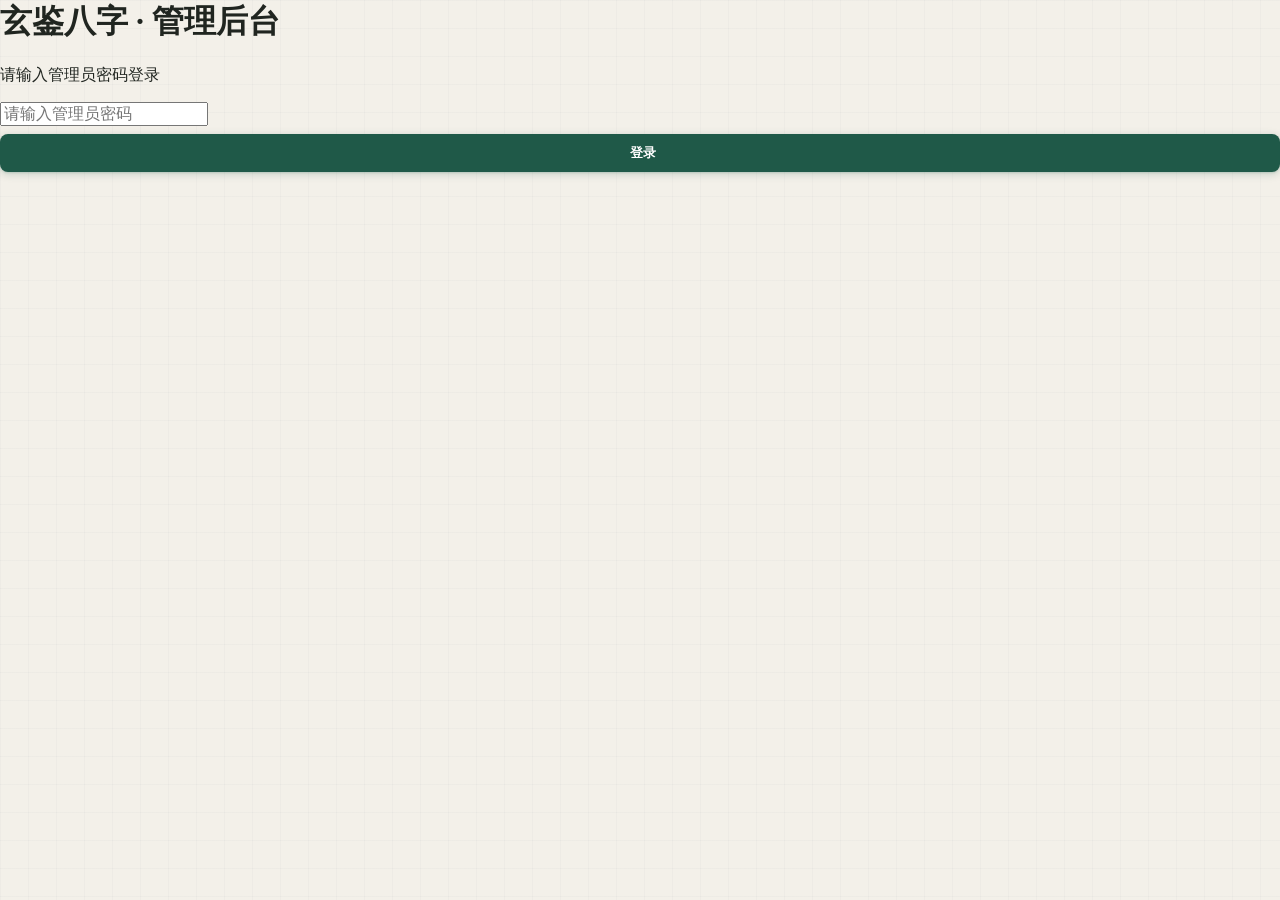
==== admin.html @ 9d0bd2e8 "Upload admin.html" ====
<!-- Generated by Trae Work -->
<!DOCTYPE html>
<html lang="zh-CN">
<head>
  <meta charset="UTF-8">
  <meta name="viewport" content="width=device-width, initial-scale=1.0">
  <title>玄鉴八字 · 管理后台</title>
  <meta name="description" content="玄鉴八字管理后台 - 提现审核、卡密管理、余额管理">
  <link rel="stylesheet" href="./styles.css">
  <link rel="stylesheet" href="./assets/admin.css">
  <link rel="icon" type="image/svg+xml" href="./assets/favicon.svg">
</head>
<body class="admin-body">
  <!-- 登录页 -->
  <div class="admin-login" id="admin-login">
    <div class="admin-login-card">
      <div class="admin-login-logo">
        <i data-lucide="shield-check"></i>
        <h1>玄鉴八字 · 管理后台</h1>
        <p>请输入管理员密码登录</p>
      </div>
      <div class="admin-login-form">
        <input type="password" id="admin-password" placeholder="请输入管理员密码" autocomplete="off">
        <button class="button primary full" id="admin-login-btn" type="button">
          <i data-lucide="log-in"></i>登录
        </button>
        <p class="admin-login-hint" id="admin-login-hint"></p>
      </div>
    </div>
  </div>

  <!-- 管理后台主界面 -->
  <div class="admin-app" id="admin-app" hidden>
    <!-- 顶部导航 -->
    <header class="admin-header">
      <div class="admin-header-inner">
        <div class="admin-brand">
          <i data-lucide="shield-check"></i>
          <span>玄鉴八字 · 管理后台</span>
        </div>
        <div class="admin-header-actions">
          <span class="admin-role-tag">管理员</span>
          <button class="button ghost small" id="admin-logout-btn" type="button">
            <i data-lucide="log-out"></i>退出
          </button>
        </div>
      </div>
    </header>

    <div class="admin-layout">
      <!-- 侧边栏 -->
      <aside class="admin-sidebar">
        <nav class="admin-nav">
          <button class="admin-nav-item active" data-admin-tab="dashboard" type="button">
            <i data-lucide="layout-dashboard"></i>
            <span>数据概览</span>
          </button>
          <button class="admin-nav-item" data-admin-tab="withdraw" type="button">
            <i data-lucide="banknote"></i>
            <span>提现审核</span>
            <span class="admin-nav-badge" id="pending-badge" hidden>0</span>
          </button>
          <button class="admin-nav-item" data-admin-tab="codes" type="button">
            <i data-lucide="key"></i>
            <span>卡密管理</span>
          </button>
          <button class="admin-nav-item" data-admin-tab="wallet" type="button">
            <i data-lucide="wallet"></i>
            <span>余额管理</span>
          </button>
          <button class="admin-nav-item" data-admin-tab="members" type="button">
            <i data-lucide="users"></i>
            <span>会员记录</span>
          </button>
          <button class="admin-nav-item" data-admin-tab="settings" type="button">
            <i data-lucide="settings"></i>
            <span>系统设置</span>
          </button>
        </nav>
        <div class="admin-sidebar-foot">
          <a href="./index.html" class="admin-back-link">
            <i data-lucide="arrow-left"></i>
            <span>返回前台</span>
          </a>
        </div>
      </aside>

      <!-- 主内容区 -->
      <main class="admin-main">
        <!-- 数据概览 -->
        <section class="admin-tab-panel active" id="admin-tab-dashboard">
          <div class="admin-page-header">
            <h1>数据概览</h1>
            <p>系统运行数据总览</p>
          </div>
          <div class="admin-stats-grid" id="dashboard-stats"></div>
          <div class="admin-charts-row">
            <div class="panel">
              <div class="panel-heading">
                <div><span class="panel-kicker">近期</span><h2>提现趋势</h2></div>
              </div>
              <div class="admin-chart-placeholder" id="withdraw-chart">
                <p class="chart-empty">暂无数据</p>
              </div>
            </div>
            <div class="panel">
              <div class="panel-heading">
                <div><span class="panel-kicker">近期</span><h2>会员开通</h2></div>
              </div>
              <div class="admin-chart-placeholder" id="member-chart">
                <p class="chart-empty">暂无数据</p>
              </div>
            </div>
          </div>
        </section>

        <!-- 提现审核 -->
        <section class="admin-tab-panel" id="admin-tab-withdraw">
          <div class="admin-page-header">
            <div>
              <h1>提现审核</h1>
              <p>管理用户提现申请，审核通过后手动打款</p>
            </div>
            <div class="admin-filter-row">
              <select id="withdraw-status-filter" class="region-select">
                <option value="all">全部状态</option>
                <option value="pending">待审核</option>
                <option value="approved">已打款</option>
                <option value="rejected">已拒绝</option>
                <option value="cancelled">已撤销</option>
              </select>
              <button class="button ghost" id="withdraw-export-btn" type="button">
                <i data-lucide="download"></i>导出
              </button>
            </div>
          </div>
          <div class="admin-stats-grid small">
            <div class="admin-stat-card">
              <span class="stat-label">待审核</span>
              <strong class="stat-value" id="stat-pending">0</strong>
              <span class="stat-unit">笔</span>
            </div>
            <div class="admin-stat-card">
              <span class="stat-label">累计打款</span>
              <strong class="stat-value" id="stat-approved">¥0.00</strong>
            </div>
            <div class="admin-stat-card">
              <span class="stat-label">申请总数</span>
              <strong class="stat-value" id="stat-total">0</strong>
              <span class="stat-unit">笔</span>
            </div>
          </div>
          <div class="panel">
            <div class="panel-heading">
              <div><span class="panel-kicker">提现列表</span><h2>全部申请</h2></div>
            </div>
            <div class="withdraw-list" id="admin-withdraw-list"></div>
          </div>
        </section>

        <!-- 卡密管理 -->
        <section class="admin-tab-panel" id="admin-tab-codes">
          <div class="admin-page-header">
            <div>
              <h1>卡密管理</h1>
              <p>生成和管理会员卡密</p>
            </div>
            <button class="button primary" id="gen-code-btn" type="button">
              <i data-lucide="plus"></i>生成卡密
            </button>
          </div>
          <div class="admin-stats-grid small">
            <div class="admin-stat-card">
              <span class="stat-label">未使用</span>
              <strong class="stat-value" id="stat-codes-available">0</strong>
              <span class="stat-unit">张</span>
            </div>
            <div class="admin-stat-card">
              <span class="stat-label">已使用</span>
              <strong class="stat-value" id="stat-codes-used">0</strong>
              <span class="stat-unit">张</span>
            </div>
            <div class="admin-stat-card">
              <span class="stat-label">已过期</span>
              <strong class="stat-value" id="stat-codes-expired">0</strong>
              <span class="stat-unit">张</span>
            </div>
          </div>
          <div class="panel">
            <div class="panel-heading">
              <div><span class="panel-kicker">卡密列表</span><h2>全部卡密</h2></div>
              <div class="panel-tools">
                <select id="code-status-filter" class="region-select small">
                  <option value="all">全部</option>
                  <option value="available">未使用</option>
                  <option value="used">已使用</option>
                  <option value="expired">已过期</option>
                </select>
              </div>
            </div>
            <div class="code-list" id="admin-code-list"></div>
          </div>
        </section>

        <!-- 余额管理 -->
        <section class="admin-tab-panel" id="admin-tab-wallet">
          <div class="admin-page-header">
            <h1>余额管理</h1>
            <p>手动调整用户钱包余额</p>
          </div>
          <div class="panel">
            <div class="panel-heading">
              <div><span class="panel-kicker">操作</span><h2>手动充值/扣款</h2></div>
            </div>
            <div class="admin-form-grid">
              <div class="form-row">
                <label>用户标识</label>
                <input type="text" id="wallet-user-id" placeholder="输入用户ID或名称">
              </div>
              <div class="form-row">
                <label>操作类型</label>
                <div class="method-selector">
                  <button class="method-option active" data-wallet-op="recharge" type="button">
                    <i data-lucide="plus-circle"></i>充值
                  </button>
                  <button class="method-option" data-wallet-op="deduct" type="button">
                    <i data-lucide="minus-circle"></i>扣款
                  </button>
                </div>
              </div>
              <div class="form-row">
                <label>金额</label>
                <div class="amount-input-wrap">
                  <span class="amount-prefix">¥</span>
                  <input id="wallet-amount" type="number" min="0.01" step="0.01" placeholder="请输入金额">
                </div>
              </div>
              <div class="form-row">
                <label>操作说明</label>
                <input type="text" id="wallet-reason" placeholder="请输入操作原因（将记录在流水里）">
              </div>
              <button class="button primary full" id="wallet-submit-btn" type="button">
                <i data-lucide="check"></i>确认操作
              </button>
              <p class="redeem-feedback" id="wallet-feedback"></p>
            </div>
          </div>
          <div class="panel">
            <div class="panel-heading">
              <div><span class="panel-kicker">流水</span><h2>钱包流水记录</h2></div>
            </div>
            <div class="wallet-records" id="admin-wallet-records"></div>
          </div>
        </section>

        <!-- 会员记录 -->
        <section class="admin-tab-panel" id="admin-tab-members">
          <div class="admin-page-header">
            <h1>会员记录</h1>
            <p>查看会员开通和到期记录</p>
          </div>
          <div class="panel">
            <div class="panel-heading">
              <div><span class="panel-kicker">记录</span><h2>会员开通记录</h2></div>
            </div>
            <div class="member-records-list" id="admin-member-records"></div>
          </div>
        </section>

        <!-- 系统设置 -->
        <section class="admin-tab-panel" id="admin-tab-settings">
          <div class="admin-page-header">
            <h1>系统设置</h1>
            <p>配置系统参数</p>
          </div>
          <div class="panel">
            <div class="panel-heading">
              <div><span class="panel-kicker">提现配置</span><h2>提现参数</h2></div>
            </div>
            <div class="admin-form-grid">
              <div class="form-row">
                <label>最低提现金额（元）</label>
                <input type="number" id="cfg-min-amount" min="1" step="1">
              </div>
              <div class="form-row">
                <label>每日提现上限（元）</label>
                <input type="number" id="cfg-daily-limit" min="100" step="100">
              </div>
              <div class="form-row">
                <label>手续费率（%）</label>
                <input type="number" id="cfg-fee-rate" min="0" max="50" step="0.1">
              </div>
              <div class="form-row">
                <label>最低手续费（元）</label>
                <input type="number" id="cfg-fee-min" min="0" step="0.1">
              </div>
              <div class="form-row">
                <label>最高手续费（元）</label>
                <input type="number" id="cfg-fee-max" min="0" step="1">
              </div>
              <div class="form-row">
                <label>审核等待时长（小时）</label>
                <input type="number" id="cfg-pending-hours" min="0" step="1">
              </div>
              <button class="button primary full" id="cfg-save-btn" type="button">
                <i data-lucide="save"></i>保存配置
              </button>
              <p class="redeem-feedback" id="cfg-feedback"></p>
            </div>
          </div>
          <div class="panel">
            <div class="panel-heading">
              <div><span class="panel-kicker">安全</span><h2>管理员密码</h2></div>
            </div>
            <div class="admin-form-grid">
              <div class="form-row">
                <label>当前密码</label>
                <input type="password" id="pwd-current" placeholder="请输入当前密码">
              </div>
              <div class="form-row">
                <label>新密码</label>
                <input type="password" id="pwd-new" placeholder="请输入新密码">
              </div>
              <div class="form-row">
                <label>确认新密码</label>
                <input type="password" id="pwd-confirm" placeholder="请再次输入新密码">
              </div>
              <button class="button ghost full" id="pwd-change-btn" type="button">
                <i data-lucide="key"></i>修改密码
              </button>
              <p class="redeem-feedback" id="pwd-feedback"></p>
            </div>
          </div>
          <div class="panel danger-panel">
            <div class="panel-heading">
              <div><span class="panel-kicker">危险操作</span><h2>数据管理</h2></div>
            </div>
            <div class="admin-danger-zone">
              <p>以下操作不可逆，请谨慎操作</p>
              <div class="danger-actions">
                <button class="button ghost" id="export-all-data-btn" type="button">
                  <i data-lucide="download"></i>导出全部数据
                </button>
                <button class="button ghost" id="import-all-data-btn" type="button">
                  <i data-lucide="upload"></i>导入数据
                </button>
                <input type="file" id="import-file-input" accept=".json" hidden>
                <button class="button danger" id="clear-all-data-btn" type="button">
                  <i data-lucide="trash-2"></i>清空全部数据
                </button>
              </div>
            </div>
          </div>
        </section>
      </main>
    </div>
  </div>

  <!-- 生成卡密弹窗 -->
  <div class="modal-backdrop" id="gen-code-modal" aria-hidden="true">
    <div class="modal" role="dialog" aria-modal="true" aria-labelledby="gen-code-title">
      <div class="modal-header">
        <div>
          <span class="panel-kicker">卡密生成</span>
          <h2 id="gen-code-title">生成会员卡密</h2>
        </div>
        <button class="icon-button modal-close" type="button" aria-label="关闭"><i data-lucide="x"></i></button>
      </div>
      <div class="modal-body">
        <div class="form-row">
          <label>套餐类型</label>
          <select id="gen-code-plan" class="region-select">
            <option value="month">月度会员（30天）</option>
            <option value="quarter">季度会员（90天）</option>
            <option value="year">年度会员（365天）</option>
            <option value="lifetime">终身会员</option>
          </select>
        </div>
        <div class="form-row">
          <label>生成数量</label>
          <input type="number" id="gen-code-count" min="1" max="100" value="1" placeholder="1-100">
        </div>
        <div class="form-row">
          <label>有效期（天）</label>
          <input type="number" id="gen-code-expire" min="1" value="365" placeholder="卡密有效期">
        </div>
        <p class="redeem-feedback" id="gen-code-feedback"></p>
      </div>
      <div class="modal-actions">
        <button class="button ghost modal-close" type="button">取消</button>
        <button class="button primary" id="gen-code-confirm-btn" type="button">
          <i data-lucide="key"></i>生成卡密
        </button>
      </div>
    </div>
  </div>

  <!-- 审核弹窗 -->
  <div class="modal-backdrop" id="review-modal" aria-hidden="true">
    <div class="modal" role="dialog" aria-modal="true" aria-labelledby="review-title">
      <div class="modal-header">
        <div>
          <span class="panel-kicker" id="review-action-label">审核</span>
          <h2 id="review-title">提现审核</h2>
        </div>
        <button class="icon-button modal-close" type="button" aria-label="关闭"><i data-lucide="x"></i></button>
      </div>
      <div class="modal-body" id="review-body"></div>
      <div class="modal-actions">
        <button class="button ghost modal-close" type="button">取消</button>
        <button class="button primary" id="review-confirm-btn" type="button">确认</button>
      </div>
    </div>
  </div>

  <div class="toast-region" id="toast-region" aria-live="polite"></div>

  <script src="./vendor/lucide.min.js"></script>
  <script src="./admin.js"></script>
</body>
</html>
---- styles.css ----
:root {
  --paper: #f3f0e9;
  --paper-deep: #ebe6dc;
  --surface: #fbfaf6;
  --surface-raised: #ffffff;
  --ink: #202520;
  --ink-soft: #555c55;
  --muted: #7c827b;
  --line: #d8d4ca;
  --line-soft: #e8e4dc;
  --pine: #1f5948;
  --pine-dark: #174438;
  --pine-soft: #e0ece6;
  --cinnabar: #a64035;
  --cinnabar-soft: #f5e4df;
  --gold: #a87628;
  --gold-soft: #f3ead7;
  --blue: #3c6980;
  --blue-soft: #e1ebef;
  --wood: #37745a;
  --fire: #bd4f3c;
  --earth: #b18438;
  --metal: #6e7474;
  --water: #3b6f89;
  --shadow: 0 10px 30px rgba(45, 48, 42, 0.06);
  --sidebar-width: 238px;
  --topbar-height: 66px;
  color-scheme: light;
  font-family: Inter, "Microsoft YaHei", sans-serif;
}

* {
  box-sizing: border-box;
}

html {
  scroll-behavior: smooth;
}

body {
  margin: 0;
  min-width: 320px;
  min-height: 100vh;
  color: var(--ink);
  background:
    linear-gradient(rgba(38, 52, 45, 0.025) 1px, transparent 1px),
    linear-gradient(90deg, rgba(38, 52, 45, 0.025) 1px, transparent 1px),
    var(--paper);
  background-size: 28px 28px;
}

body.dark {
  --paper: #202521;
  --paper-deep: #252c27;
  --surface: #292f2a;
  --surface-raised: #303731;
  --ink: #eef1ea;
  --ink-soft: #c3c9c1;
  --muted: #959d95;
  --line: #465048;
  --line-soft: #3b443d;
  --pine: #79b89f;
  --pine-dark: #9acbb6;
  --pine-soft: #314b40;
  --cinnabar: #db796d;
  --cinnabar-soft: #513a36;
  --gold: #d3a555;
  --gold-soft: #4c4230;
  --blue: #77a9c0;
  --blue-soft: #31454f;
  --wood: #6eb08d;
  --fire: #df7969;
  --earth: #d2a254;
  --metal: #aeb7b4;
  --water: #78adc7;
  --shadow: 0 12px 36px rgba(0, 0, 0, 0.16);
  color-scheme: dark;
}

button,
input,
textarea,
select {
  font: inherit;
}

button {
  color: inherit;
}

button:focus-visible,
input:focus-visible,
textarea:focus-visible,
select:focus-visible {
  outline: 2px solid var(--pine);
  outline-offset: 2px;
}

button,
a {
  -webkit-tap-highlight-color: transparent;
}

svg {
  width: 18px;
  height: 18px;
  stroke-width: 1.8;
}

h1,
h2,
h3,
p {
  margin-top: 0;
}

h1,
h2,
h3,
.brand strong,
.pillar-glyph,
.day-master-glyph,
.empty-symbol {
  font-family: "Noto Serif SC", "SimSun", serif;
}

.app-shell {
  min-height: 100vh;
}

.topbar {
  position: fixed;
  z-index: 30;
  top: 0;
  left: 0;
  right: 0;
  height: var(--topbar-height);
  display: flex;
  align-items: center;
  gap: 28px;
  padding: 0 24px;
  border-bottom: 1px solid var(--line);
  background: color-mix(in srgb, var(--surface) 95%, transparent);
  backdrop-filter: blur(14px);
}

.brand {
  width: calc(var(--sidebar-width) - 24px);
  display: flex;
  align-items: center;
  gap: 11px;
  color: var(--ink);
  text-decoration: none;
  flex-shrink: 0;
}

.brand-seal {
  display: grid;
  width: 34px;
  height: 34px;
  place-items: center;
  border: 1px solid color-mix(in srgb, var(--cinnabar) 70%, transparent);
  border-radius: 5px;
  color: var(--surface-raised);
  background: var(--cinnabar);
  font-family: "Noto Serif SC", serif;
  font-size: 18px;
  font-weight: 700;
  box-shadow: inset 0 0 0 2px color-mix(in srgb, var(--surface-raised) 22%, transparent);
}

.brand strong,
.brand small {
  display: block;
}

.brand strong {
  font-size: 18px;
  line-height: 1.2;
  letter-spacing: 0;
}

.brand small {
  margin-top: 2px;
  color: var(--muted);
  font-size: 10px;
  letter-spacing: 0;
}

.top-nav {
  height: 100%;
  display: flex;
  align-items: stretch;
  gap: 4px;
}

.top-nav-item {
  position: relative;
  min-width: 82px;
  padding: 0 12px;
  border: 0;
  background: transparent;
  color: var(--ink-soft);
  cursor: pointer;
  font-size: 14px;
  transition: color 200ms ease, background 200ms ease;
  border-radius: 7px 7px 0 0;
}

.top-nav-item::after {
  content: "";
  position: absolute;
  right: 15px;
  bottom: -1px;
  left: 15px;
  height: 2.5px;
  background: transparent;
  border-radius: 2px;
  transition: background 250ms ease, height 250ms ease;
}

.top-nav-item:hover,
.top-nav-item.active {
  color: var(--pine);
}

.top-nav-item:hover {
  background: color-mix(in srgb, var(--pine) 5%, transparent);
}

.top-nav-item.active::after {
  background: var(--pine);
  height: 3px;
}

.top-actions {
  display: flex;
  align-items: center;
  gap: 8px;
  margin-left: auto;
}

.icon-button {
  display: inline-grid;
  width: 38px;
  height: 38px;
  padding: 0;
  place-items: center;
  border: 1px solid transparent;
  border-radius: 8px;
  background: transparent;
  cursor: pointer;
  transition: all 200ms cubic-bezier(0.4, 0, 0.2, 1);
}

.icon-button:hover {
  border-color: var(--line);
  background: var(--paper-deep);
  transform: translateY(-1px);
  box-shadow: 0 2px 8px rgba(0, 0, 0, 0.06);
}

.icon-button:active {
  transform: translateY(0);
  box-shadow: none;
}

.icon-button:focus-visible {
  outline: 2px solid var(--pine);
  outline-offset: 2px;
}

.icon-button:disabled {
  opacity: 0.4;
  cursor: not-allowed;
  pointer-events: none;
}

.icon-button.compact {
  width: 32px;
  height: 32px;
  border-radius: 6px;
}

.new-chart-button,
.button {
  display: inline-flex;
  min-height: 38px;
  align-items: center;
  justify-content: center;
  gap: 7px;
  padding: 0 16px;
  border: 1px solid transparent;
  border-radius: 8px;
  cursor: pointer;
  font-weight: 600;
  white-space: nowrap;
  font-size: 13px;
  letter-spacing: 0.01em;
  transition: all 200ms cubic-bezier(0.4, 0, 0.2, 1);
}

.new-chart-button,
.button.primary {
  color: white;
  background: var(--pine);
  box-shadow: 0 2px 8px color-mix(in srgb, var(--pine) 22%, transparent),
              0 1px 2px color-mix(in srgb, var(--pine) 14%, transparent);
}

.new-chart-button:hover,
.button.primary:hover {
  background: var(--pine-dark);
  box-shadow: 0 4px 14px color-mix(in srgb, var(--pine) 30%, transparent),
              0 2px 4px color-mix(in srgb, var(--pine) 18%, transparent);
  transform: translateY(-1px);
}

.new-chart-button:active,
.button.primary:active {
  transform: translateY(0);
  box-shadow: 0 1px 4px color-mix(in srgb, var(--pine) 18%, transparent);
}

.button.primary:focus-visible {
  outline: 2px solid var(--pine);
  outline-offset: 2px;
}

.button.primary:disabled,
.button:disabled {
  opacity: 0.45;
  cursor: not-allowed;
  pointer-events: none;
  box-shadow: none;
  transform: none;
}

.button.ghost {
  border-color: var(--line);
  background: var(--surface);
  color: var(--ink-soft);
}

.button.ghost:hover {
  border-color: color-mix(in srgb, var(--pine) 45%, var(--line));
  color: var(--pine);
  background: var(--pine-soft);
  transform: translateY(-1px);
  box-shadow: 0 2px 8px color-mix(in srgb, var(--pine) 8%, transparent);
}

.button.ghost:active {
  transform: translateY(0);
}

.button.ghost:focus-visible {
  outline: 2px solid var(--pine);
  outline-offset: 2px;
}

.button.subtle {
  border-color: transparent;
  color: var(--pine);
  background: var(--pine-soft);
}

.button.subtle:hover {
  background: color-mix(in srgb, var(--pine) 15%, transparent);
  transform: translateY(-1px);
  box-shadow: 0 2px 8px color-mix(in srgb, var(--pine) 10%, transparent);
}

.button.subtle:active {
  transform: translateY(0);
}

.button.small {
  min-height: 34px;
  padding: 0 12px;
  font-size: 12px;
  border-radius: 7px;
}

.button.full {
  width: 100%;
}

.mobile-menu,
.mobile-back {
  display: none;
}

.sidebar {
  position: fixed;
  z-index: 20;
  top: var(--topbar-height);
  bottom: 0;
  left: 0;
  width: var(--sidebar-width);
  overflow-y: auto;
  padding: 20px 14px 16px;
  border-right: 1px solid var(--line);
  background: color-mix(in srgb, var(--surface) 92%, transparent);
}

.sidebar-section + .sidebar-section {
  margin-top: 22px;
}

.section-label {
  margin-bottom: 8px;
  padding: 0 10px;
  color: var(--muted);
  font-size: 10px;
  font-weight: 600;
  text-transform: uppercase;
  letter-spacing: 0;
}

.profile-switcher {
  width: 100%;
  display: grid;
  grid-template-columns: 38px minmax(0, 1fr) 16px;
  gap: 10px;
  align-items: center;
  padding: 9px;
  border: 1px solid var(--line);
  border-radius: 9px;
  background: var(--surface-raised);
  text-align: left;
  cursor: pointer;
  transition: all 200ms cubic-bezier(0.4, 0, 0.2, 1);
}

.profile-switcher:hover {
  border-color: color-mix(in srgb, var(--pine) 40%, var(--line));
  box-shadow: 0 2px 10px color-mix(in srgb, var(--pine) 8%, transparent);
  transform: translateY(-1px);
}

.profile-switcher:active {
  transform: translateY(0);
}

.avatar {
  display: grid;
  width: 38px;
  height: 38px;
  place-items: center;
  border-radius: 50%;
  color: var(--pine);
  background: var(--pine-soft);
  font-family: "Noto Serif SC", serif;
  font-size: 17px;
  font-weight: 700;
}

.profile-copy {
  min-width: 0;
}

.profile-copy strong,
.profile-copy small {
  display: block;
  overflow: hidden;
  text-overflow: ellipsis;
  white-space: nowrap;
}

.profile-copy strong {
  font-size: 14px;
}

.profile-copy small {
  margin-top: 3px;
  color: var(--muted);
  font-size: 11px;
}

.profile-switcher > svg {
  width: 15px;
  color: var(--muted);
}

.side-nav {
  display: grid;
  gap: 3px;
}

.side-nav-item {
  width: 100%;
  min-height: 40px;
  display: grid;
  grid-template-columns: 20px 1fr auto;
  gap: 10px;
  align-items: center;
  padding: 0 10px;
  border: 0;
  border-radius: 8px;
  color: var(--ink-soft);
  background: transparent;
  text-align: left;
  cursor: pointer;
  font-size: 13px;
  transition: all 180ms cubic-bezier(0.4, 0, 0.2, 1);
}

.side-nav-item svg {
  width: 17px;
  transition: transform 200ms ease;
}

.side-nav-item:hover {
  color: var(--ink);
  background: var(--paper-deep);
  padding-left: 12px;
}

.side-nav-item:hover svg {
  transform: scale(1.1);
}

.side-nav-item.active {
  color: var(--pine);
  background: var(--pine-soft);
  font-weight: 600;
}

.side-nav-item.active svg {
  color: var(--pine);
}

.side-nav-item:focus-visible {
  outline: 2px solid var(--pine);
  outline-offset: 2px;
}

.nav-badge,
.nav-count {
  display: inline-flex;
  min-width: 20px;
  height: 20px;
  align-items: center;
  justify-content: center;
  padding: 0 6px;
  border-radius: 10px;
  color: var(--cinnabar);
  background: var(--cinnabar-soft);
  font-size: 10px;
  font-weight: 700;
}

.sidebar-visual {
  position: relative;
  height: 104px;
  margin: 24px 5px 10px;
  overflow: hidden;
  border-radius: 6px;
  background: var(--paper-deep);
}

.sidebar-visual::after {
  content: "";
  position: absolute;
  inset: 0;
  background: linear-gradient(180deg, rgba(22, 32, 27, 0.38), rgba(22, 32, 27, 0.84));
}

.sidebar-visual img {
  width: 100%;
  height: 100%;
  display: block;
  object-fit: cover;
  opacity: 0.28;
  filter: saturate(0.55) contrast(1.3);
  transform: scale(1.08);
}

.sidebar-visual p {
  position: absolute;
  z-index: 1;
  right: 12px;
  bottom: 9px;
  left: 12px;
  margin: 0;
  color: white;
  font-family: "Noto Serif SC", serif;
  font-size: 12px;
  text-align: right;
}

.legal-link {
  width: 100%;
  display: flex;
  align-items: center;
  gap: 8px;
  padding: 9px 10px;
  border: 0;
  border-radius: 6px;
  color: var(--muted);
  background: transparent;
  cursor: pointer;
  font-size: 11px;
  transition: all 180ms ease;
}

.legal-link:hover {
  color: var(--ink-soft);
  background: var(--paper-deep);
}

.legal-link:focus-visible {
  outline: 2px solid var(--pine);
  outline-offset: 2px;
}

.legal-link svg {
  width: 14px;
}

.workspace {
  min-height: 100vh;
  margin-left: var(--sidebar-width);
  padding: calc(var(--topbar-height) + 34px) 34px 30px;
}

.view {
  width: min(1240px, 100%);
  display: none;
  margin: 0 auto;
}

.view.active {
  display: block;
  animation: view-in 220ms ease-out;
}

@keyframes view-in {
  from {
    opacity: 0;
    transform: translateY(4px);
  }
  to {
    opacity: 1;
    transform: translateY(0);
  }
}

/* ===== 行运推演（新美化版） ===== */
.fortune-level-switcher {
  display: flex;
  gap: 6px;
  padding: 6px;
  background: var(--surface-raised);
  border: 1px solid var(--line);
  border-radius: 14px;
  margin-bottom: 16px;
  box-shadow: 0 2px 8px color-mix(in srgb, var(--ink) 3%, transparent);
}

.level-tab {
  flex: 1;
  display: flex;
  flex-direction: column;
  align-items: center;
  gap: 4px;
  padding: 12px 8px;
  background: transparent;
  border: none;
  border-radius: 10px;
  cursor: pointer;
  color: var(--muted);
  font-size: 12px;
  font-weight: 500;
  transition: all 200ms ease;
}

.level-tab:hover {
  background: var(--surface);
  color: var(--ink-soft);
}

.level-tab.active {
  background: var(--pine);
  color: #fff;
  box-shadow: 0 4px 12px color-mix(in srgb, var(--pine) 30%, transparent);
  transform: translateY(-1px);
}

.level-tab svg {
  width: 20px;
  height: 20px;
}

.fortune-nav-row {
  display: flex;
  align-items: center;
  justify-content: space-between;
  margin-bottom: 16px;
  padding: 0 4px;
}

.fortune-nav-btn {
  width: 44px;
  height: 44px;
  display: flex;
  align-items: center;
  justify-content: center;
  background: var(--surface-raised);
  border: 1px solid var(--line);
  border-radius: 12px;
  cursor: pointer;
  color: var(--ink-soft);
  transition: all 200ms ease;
}

.fortune-nav-btn:hover {
  background: var(--pine-soft);
  border-color: var(--pine);
  color: var(--pine);
}

.fortune-nav-btn svg {
  width: 20px;
  height: 20px;
}

.fortune-current-label {
  flex: 1;
  text-align: center;
  font-size: 16px;
  font-weight: 600;
  color: var(--ink);
}

.fortune-timeline-panel {
  padding: 16px;
  margin-bottom: 16px;
}

.fortune-timeline-cards {
  display: flex;
  gap: 10px;
  overflow-x: auto;
  padding: 4px 2px 8px;
  scroll-snap-type: x mandatory;
  -webkit-overflow-scrolling: touch;
}

.fortune-timeline-cards::-webkit-scrollbar {
  height: 4px;
}

.fortune-timeline-cards::-webkit-scrollbar-track {
  background: var(--surface);
  border-radius: 2px;
}

.fortune-timeline-cards::-webkit-scrollbar-thumb {
  background: var(--line);
  border-radius: 2px;
}

.fortune-card {
  flex-shrink: 0;
  width: 120px;
  display: flex;
  flex-direction: column;
  gap: 6px;
  padding: 14px 12px;
  background: var(--surface);
  border: 2px solid var(--line);
  border-radius: 12px;
  cursor: pointer;
  text-align: left;
  scroll-snap-align: start;
  transition: all 200ms ease;
}

.fortune-card:hover {
  border-color: color-mix(in srgb, var(--pine) 40%, var(--line));
  transform: translateY(-2px);
  box-shadow: 0 6px 16px color-mix(in srgb, var(--pine) 12%, transparent);
}

.fortune-card.active {
  border-color: var(--pine);
  background: linear-gradient(180deg, color-mix(in srgb, var(--pine) 8%, var(--surface)) 0%, var(--surface) 100%);
  box-shadow: 0 6px 20px color-mix(in srgb, var(--pine) 20%, transparent);
}

.fortune-card-head {
  display: flex;
  justify-content: space-between;
  align-items: center;
}

.fortune-card-label {
  font-size: 11px;
  color: var(--muted);
  font-weight: 500;
}

.fortune-card-pillar {
  font-size: 18px;
  font-weight: 700;
  color: var(--ink);
  font-family: var(--font-serif);
  letter-spacing: 1px;
}

.fortune-card-sub {
  font-size: 11px;
  color: var(--muted);
  line-height: 1.4;
  min-height: 16px;
}

.fortune-card-spirits {
  font-size: 10px;
  color: var(--pine);
  padding-top: 6px;
  border-top: 1px dashed var(--line-soft);
  line-height: 1.5;
  min-height: 18px;
}

.fortune-detail-panel {
  padding: 20px;
}

.fortune-period-badge {
  padding: 4px 12px;
  background: var(--pine-soft);
  color: var(--pine);
  font-size: 12px;
  font-weight: 500;
  border-radius: 20px;
}

.fortune-detail-content {
  margin-top: 16px;
}

.fortune-detail-row {
  display: flex;
  align-items: flex-start;
  gap: 16px;
  padding: 12px 0;
  border-bottom: 1px solid var(--line-soft);
}

.fortune-detail-row:last-child {
  border-bottom: none;
}

.fortune-detail-label {
  flex-shrink: 0;
  width: 80px;
  font-size: 13px;
  color: var(--muted);
  padding-top: 2px;
}

.fortune-detail-value {
  flex: 1;
  font-size: 14px;
  color: var(--ink);
  font-weight: 500;
}

.fortune-spirits-row {
  align-items: flex-start;
}

.fortune-spirits-list {
  flex: 1;
  display: flex;
  flex-wrap: wrap;
  gap: 6px;
}

.spirit-tag {
  display: inline-block;
  padding: 4px 10px;
  background: var(--gold-soft, color-mix(in srgb, var(--gold) 12%, transparent));
  color: var(--gold, #b8860b);
  font-size: 12px;
  border-radius: 6px;
  font-weight: 500;
}

@media (max-width: 480px) {
  .fortune-level-switcher {
    gap: 4px;
    padding: 4px;
  }

  .level-tab {
    padding: 10px 4px;
    font-size: 11px;
  }

  .level-tab svg {
    width: 18px;
    height: 18px;
  }

  .fortune-card {
    width: 100px;
    padding: 12px 10px;
  }

  .fortune-card-pillar {
    font-size: 16px;
  }

  .fortune-detail-label {
    width: 64px;
    font-size: 12px;
  }

  .fortune-detail-value {
    font-size: 13px;
  }
}

/* ===== 主Tab导航（手机式滑动切换） ===== */
.main-tabs {
  display: none;
  position: sticky;
  top: 0;
  z-index: 50;
  background: color-mix(in srgb, var(--surface) 95%, transparent);
  -webkit-backdrop-filter: blur(12px);
  backdrop-filter: blur(12px);
  border-bottom: 1px solid var(--line);
  opacity: 0;
  transform: translateY(-100%);
  transition: opacity 250ms ease, transform 250ms ease;
  pointer-events: none;
}

.main-tabs.visible {
  display: flex;
  opacity: 1;
  transform: translateY(0);
  pointer-events: auto;
}

.main-tab {
  flex: 1;
  display: flex;
  flex-direction: column;
  align-items: center;
  justify-content: center;
  gap: 3px;
  padding: 10px 8px;
  background: transparent;
  border: none;
  cursor: pointer;
  color: var(--muted);
  font-size: 11px;
  font-weight: 500;
  position: relative;
  transition: color 200ms ease;
}

.main-tab svg {
  width: 22px;
  height: 22px;
  stroke-width: 2;
}

.main-tab.active {
  color: var(--pine);
}

.main-tab.active::after {
  content: "";
  position: absolute;
  bottom: 2px;
  left: 50%;
  transform: translateX(-50%);
  width: 24px;
  height: 3px;
  background: var(--pine);
  border-radius: 2px;
}

.view {
  animation: fadeSlideIn 280ms ease;
}

@keyframes fadeSlideIn {
  from {
    opacity: 0;
    transform: translateX(12px);
  }
  to {
    opacity: 1;
    transform: translateX(0);
  }
}

@media (max-width: 768px) {
  .main-tabs {
    display: flex;
  }
  .main-tabs.visible {
    display: flex;
  }
}

@media (min-width: 769px) {
  .main-tabs {
    display: none !important;
  }
}

.page-heading {
  min-height: 84px;
  display: flex;
  align-items: flex-start;
  justify-content: space-between;
  gap: 24px;
  margin-bottom: 24px;
}

.eyebrow,
.panel-kicker {
  color: var(--cinnabar);
  font-size: 10px;
  font-weight: 700;
  text-transform: uppercase;
  letter-spacing: 0;
}

.page-heading h1 {
  margin: 5px 0 7px;
  font-size: 27px;
  line-height: 1.3;
  letter-spacing: 0;
}

.page-heading p {
  margin: 0;
  color: var(--muted);
  font-size: 13px;
}

.heading-actions {
  display: flex;
  flex-wrap: wrap;
  gap: 8px;
  justify-content: flex-end;
}

/* 排盘三步引导 */
.chart-step-guide {
  position: sticky;
  top: 64px;
  z-index: 50;
  margin-bottom: 16px;
  padding: 12px 20px;
  background: linear-gradient(135deg, var(--gold-900), var(--gold-700));
  border-radius: 12px;
  color: #fff;
  box-shadow: 0 4px 16px rgba(184, 134, 11, 0.25);
  display: flex;
  align-items: center;
  justify-content: space-between;
  gap: 16px;
}

.chart-step-guide[hidden] {
  display: none !important;
}

.step-track {
  display: flex;
  align-items: center;
  gap: 8px;
  flex: 1;
}

.step-item {
  display: flex;
  align-items: center;
  gap: 6px;
  opacity: 0.55;
  transition: opacity 0.3s;
}

.step-item.active {
  opacity: 1;
}

.step-item.done {
  opacity: 0.8;
}

.step-num {
  width: 28px;
  height: 28px;
  border-radius: 50%;
  background: rgba(255, 255, 255, 0.2);
  display: grid;
  place-items: center;
  font-weight: 700;
  font-size: 13px;
}

.step-item.active .step-num {
  background: #fff;
  color: var(--gold-800);
}

.step-item.done .step-num {
  background: rgba(255, 255, 255, 0.35);
}

.step-label {
  font-size: 13px;
  font-weight: 500;
}

.step-line {
  flex: 1;
  height: 2px;
  background: rgba(255, 255, 255, 0.2);
  max-width: 40px;
}

.step-actions {
  display: flex;
  align-items: center;
  gap: 8px;
}

.step-actions .button.text {
  color: rgba(255, 255, 255, 0.85);
}

.step-actions .button.text:hover {
  color: #fff;
  background: rgba(255, 255, 255, 0.1);
}

.step-actions .button.primary {
  background: #fff;
  color: var(--gold-800);
}

.step-actions .button.primary:hover {
  background: rgba(255, 255, 255, 0.92);
}

.metric-strip {
  display: grid;
  grid-template-columns: repeat(4, minmax(0, 1fr));
  margin-bottom: 16px;
  border: 1px solid var(--line);
  border-radius: 7px;
  background: var(--surface);
  box-shadow: var(--shadow);
}

.metric-item {
  min-width: 0;
  display: grid;
  grid-template-columns: 42px minmax(0, 1fr);
  gap: 11px;
  align-items: center;
  padding: 15px 18px;
}

.metric-item + .metric-item {
  border-left: 1px solid var(--line-soft);
}

.metric-symbol {
  display: grid;
  width: 42px;
  height: 42px;
  place-items: center;
  border-radius: 50%;
  color: var(--pine);
  background: var(--pine-soft);
  font-family: "Noto Serif SC", serif;
  font-size: 20px;
  font-weight: 700;
}

.metric-item:nth-child(2) .metric-symbol {
  color: var(--cinnabar);
  background: var(--cinnabar-soft);
}

.metric-item:nth-child(3) .metric-symbol {
  color: var(--gold);
  background: var(--gold-soft);
}

.metric-item:nth-child(4) .metric-symbol {
  color: var(--blue);
  background: var(--blue-soft);
}

.metric-copy small,
.metric-copy strong {
  display: block;
}

.metric-copy small {
  color: var(--muted);
  font-size: 10px;
}

.metric-copy strong {
  margin-top: 4px;
  overflow: hidden;
  text-overflow: ellipsis;
  white-space: nowrap;
  font-family: "Noto Serif SC", serif;
  font-size: 15px;
}

.overview-grid {
  display: grid;
  grid-template-columns: minmax(0, 1.75fr) minmax(270px, 0.75fr);
  gap: 16px;
}

.panel {
  min-width: 0;
  padding: 20px;
  border: 1px solid var(--line);
  border-radius: 7px;
  background: var(--surface);
  box-shadow: var(--shadow);
}

.panel-heading {
  min-height: 38px;
  display: flex;
  align-items: flex-start;
  justify-content: space-between;
  gap: 16px;
  margin-bottom: 16px;
}

.panel-heading h2 {
  margin: 3px 0 0;
  font-size: 16px;
  line-height: 1.35;
  letter-spacing: 0;
}

.panel-tools {
  display: flex;
  align-items: center;
  gap: 5px;
}

.mini-control {
  height: 30px;
  padding: 0 11px;
  border: 1px solid transparent;
  border-radius: 6px;
  color: var(--muted);
  background: transparent;
  cursor: pointer;
  font-size: 11px;
  font-weight: 500;
  transition: all 180ms cubic-bezier(0.4, 0, 0.2, 1);
}

.mini-control:hover {
  color: var(--ink-soft);
  background: var(--paper-deep);
}

.mini-control:active {
  transform: scale(0.96);
}

.mini-control.active {
  border-color: var(--line);
  color: var(--pine);
  background: var(--surface-raised);
  box-shadow: 0 1px 4px rgba(0, 0, 0, 0.04);
}

.mini-control:focus-visible {
  outline: 2px solid var(--pine);
  outline-offset: 1px;
}

.status-chip,
.score-chip {
  display: inline-flex;
  min-height: 25px;
  align-items: center;
  padding: 0 10px;
  border-radius: 14px;
  color: var(--pine);
  background: var(--pine-soft);
  font-size: 10px;
  font-weight: 600;
  white-space: nowrap;
  transition: all 200ms ease;
}

.score-chip {
  color: var(--gold);
  background: var(--gold-soft);
}

.bazi-chart {
  width: 100%;
  overflow: hidden;
  border: 1px solid var(--line);
  border-radius: 6px;
  background: var(--surface-raised);
}

.bazi-chart.lunar-mode {
  border-color: color-mix(in srgb, var(--gold) 30%, var(--line));
  box-shadow: 0 0 0 1px color-mix(in srgb, var(--gold) 12%, transparent);
}

.chart-lunar-bar {
  display: flex;
  gap: 1px;
  margin-bottom: 12px;
  border-radius: 6px;
  overflow: hidden;
  background: var(--line);
}

.lunar-bar-row {
  flex: 1;
  display: grid;
  grid-template-columns: 42px 1fr;
  gap: 4px 10px;
  align-items: center;
  padding: 9px 12px;
  cursor: pointer;
  background: var(--surface);
  transition: background 150ms ease;
}

.lunar-bar-row:hover {
  background: var(--paper-deep);
}

.lunar-bar-row.active {
  background: var(--gold-soft);
}

.lunar-bar-row.active .lunar-bar-label {
  color: var(--gold);
}

.lunar-bar-label {
  font-family: "Noto Serif SC", serif;
  font-size: 12px;
  font-weight: 700;
  color: var(--muted);
  grid-row: span 2;
}

.lunar-bar-value {
  font-family: "Noto Serif SC", serif;
  font-size: 14px;
  font-weight: 600;
  color: var(--ink);
}

.lunar-bar-meta {
  font-size: 9px;
  color: var(--muted);
  white-space: nowrap;
  overflow: hidden;
  text-overflow: ellipsis;
}

.lunar-ganzhi {
  font-family: "Noto Serif SC", serif;
  font-size: 18px;
  font-weight: 700;
  color: var(--gold);
  letter-spacing: 1px;
}

.mobile-bazi-chart,
.mobile-fortune-board {
  display: none;
}

.bazi-chart.simple .detail-row {
  display: none;
}

.chart-row {
  display: grid;
  grid-template-columns: 58px repeat(4, minmax(0, 1fr));
}

.chart-row + .chart-row {
  border-top: 1px solid var(--line-soft);
}

.chart-cell {
  min-width: 0;
  min-height: 37px;
  display: flex;
  align-items: center;
  justify-content: center;
  padding: 6px 5px;
  text-align: center;
  font-size: 11px;
  transition: background 120ms ease;
  overflow-wrap: break-word;
  word-break: break-word;
}

.chart-cell-wide {
  flex: 1;
  grid-column: span 4;
}

.aux-pillar {
  font-family: "Noto Serif SC", "SimSun", serif;
  font-size: 15px;
  font-weight: 700;
  color: var(--pine);
  padding: 2px 8px;
  border-radius: 4px;
  background: var(--pine-soft);
}

.chart-cell + .chart-cell {
  border-left: 1px solid var(--line-soft);
}

.chart-label {
  color: var(--muted);
  background: color-mix(in srgb, var(--paper-deep) 70%, transparent);
  font-size: 10px;
  font-weight: 600;
}

.chart-column-title {
  min-height: 33px;
  color: var(--ink-soft);
  background: color-mix(in srgb, var(--paper-deep) 48%, transparent);
  font-weight: 600;
}

.chart-cell:nth-child(3) {
  position: relative;
}

.chart-cell:nth-child(3)::before {
  content: "";
  position: absolute;
  top: 0;
  bottom: 0;
  left: 0;
  right: 0;
  background: color-mix(in srgb, var(--gold) 4%, transparent);
  pointer-events: none;
}

.bazi-chart.lunar-mode .chart-cell:nth-child(3)::before {
  background: color-mix(in srgb, var(--gold) 8%, transparent);
}

.stem-row .chart-cell,
.branch-row .chart-cell {
  min-height: 69px;
}

.pillar-glyph {
  position: relative;
  display: inline-grid;
  min-width: 44px;
  place-items: center;
  padding: 4px 8px;
  border-radius: 5px;
  font-size: 31px;
  font-weight: 700;
  line-height: 1;
  transition: transform 120ms ease;
}

.pillar-glyph:hover {
  transform: scale(1.05);
}

.pillar-glyph small {
  margin-top: 5px;
  color: var(--muted);
  font-family: Inter, "Microsoft YaHei", sans-serif;
  font-size: 9px;
  font-weight: 500;
}

.element-木 {
  color: var(--wood);
}

.element-火 {
  color: var(--fire);
}

.element-土 {
  color: var(--earth);
}

.element-金 {
  color: var(--metal);
}

.element-水 {
  color: var(--water);
}

.stem-row .pillar-glyph {
  background: color-mix(in srgb, currentColor 6%, transparent);
}

.branch-row .pillar-glyph {
  background: color-mix(in srgb, currentColor 6%, transparent);
}

.hidden-stems {
  display: flex;
  flex-wrap: wrap;
  gap: 3px;
  align-items: center;
  justify-content: center;
}

.hidden-stem {
  display: inline-flex;
  gap: 2px;
  align-items: baseline;
}

.hidden-stem small {
  color: var(--muted);
  font-size: 8px;
}

.spirit-tags {
  display: flex;
  flex-wrap: wrap;
  gap: 3px;
  justify-content: center;
  max-height: 80px;
  overflow-y: auto;
  scrollbar-width: none;
  padding: 2px;
}

.spirit-tags::-webkit-scrollbar {
  display: none;
}

.spirit-tag {
  display: inline-flex;
  min-height: 18px;
  align-items: center;
  padding: 0 5px;
  border-radius: 3px;
  color: var(--gold);
  background: var(--gold-soft);
  font-size: 9px;
  white-space: nowrap;
}

.chart-legend {
  display: flex;
  flex-wrap: wrap;
  gap: 13px;
  align-items: center;
  padding-top: 12px;
  color: var(--muted);
  font-size: 10px;
}

.element-dot {
  display: inline-block;
  width: 7px;
  height: 7px;
  margin-right: 4px;
  border-radius: 50%;
}

.element-dot.wood {
  background: var(--wood);
}

.element-dot.fire {
  background: var(--fire);
}

.element-dot.earth {
  background: var(--earth);
}

.element-dot.metal {
  background: var(--metal);
}

.element-dot.water {
  background: var(--water);
}

.text-button {
  display: inline-flex;
  align-items: center;
  gap: 4px;
  margin-left: auto;
  padding: 4px 8px;
  border: 0;
  border-radius: 5px;
  color: var(--pine);
  background: transparent;
  cursor: pointer;
  font-size: 11px;
  transition: all 180ms ease;
}

.text-button:hover {
  background: var(--pine-soft);
  color: var(--pine-dark);
}

.text-button:active {
  transform: scale(0.96);
}

.text-button svg {
  width: 13px;
  transition: transform 200ms ease;
}

.text-button:hover svg {
  transform: translateX(2px);
}

.day-master-card {
  display: grid;
  grid-template-columns: 58px 1fr;
  gap: 12px;
  align-items: center;
  padding: 0 0 16px;
  border-bottom: 1px solid var(--line-soft);
}

.day-master-glyph {
  display: grid;
  width: 58px;
  height: 58px;
  place-items: center;
  border: 1px solid color-mix(in srgb, var(--wood) 30%, var(--line));
  border-radius: 50%;
  color: var(--wood);
  background: color-mix(in srgb, var(--pine-soft) 60%, transparent);
  font-size: 29px;
  font-weight: 700;
}

.day-master-card h3 {
  margin: 0 0 5px;
  font-size: 15px;
}

.day-master-card p {
  margin: 0;
  color: var(--muted);
  font-size: 11px;
  line-height: 1.7;
}

.insight-list {
  display: grid;
  gap: 0;
  margin-bottom: 16px;
}

.insight-item {
  display: grid;
  grid-template-columns: 8px 1fr;
  gap: 10px;
  padding: 12px 0;
  border-bottom: 1px solid var(--line-soft);
}

.insight-marker {
  width: 6px;
  height: 6px;
  margin-top: 7px;
  border-radius: 50%;
  background: var(--cinnabar);
}

.insight-item:nth-child(2) .insight-marker {
  background: var(--gold);
}

.insight-item:nth-child(3) .insight-marker {
  background: var(--blue);
}

.insight-item strong {
  display: block;
  margin-bottom: 3px;
  font-size: 12px;
}

.insight-item p {
  margin: 0;
  color: var(--muted);
  font-size: 10px;
  line-height: 1.65;
}

.element-panel,
.relations-panel {
  min-height: 260px;
}

.element-content {
  display: grid;
  grid-template-columns: 150px 1fr;
  gap: 24px;
  align-items: center;
}

.element-donut-wrap {
  position: relative;
  display: grid;
  place-items: center;
}

.element-donut {
  width: 124px;
  height: 124px;
  border-radius: 50%;
  mask: radial-gradient(circle, transparent 0 42%, #000 43%);
}

.element-donut-center {
  position: absolute;
  display: grid;
  place-items: center;
  text-align: center;
}

.element-donut-center strong {
  font-family: "Noto Serif SC", serif;
  font-size: 18px;
}

.element-donut-center small {
  margin-top: 3px;
  color: var(--muted);
  font-size: 9px;
}

.element-bars {
  display: grid;
  gap: 10px;
}

.element-bar-row {
  display: grid;
  grid-template-columns: 20px 1fr 32px;
  gap: 9px;
  align-items: center;
  font-size: 11px;
}

.bar-track {
  height: 6px;
  overflow: hidden;
  border-radius: 3px;
  background: var(--paper-deep);
}

.bar-fill {
  height: 100%;
  border-radius: inherit;
}

.element-bar-row output {
  color: var(--muted);
  font-size: 9px;
  text-align: right;
}

.element-note {
  grid-column: 1 / -1;
  margin: 0;
  padding-top: 10px;
  border-top: 1px solid var(--line-soft);
  color: var(--ink-soft);
  font-size: 10px;
  line-height: 1.7;
}

.relation-list {
  display: grid;
}

.relation-item {
  display: grid;
  grid-template-columns: 50px minmax(0, 1fr) auto;
  gap: 11px;
  align-items: center;
  padding: 10px 0;
  border-bottom: 1px solid var(--line-soft);
}

.relation-item:last-child {
  border-bottom: 0;
}

.relation-type {
  display: inline-flex;
  min-height: 23px;
  align-items: center;
  justify-content: center;
  border-radius: 4px;
  color: var(--pine);
  background: var(--pine-soft);
  font-size: 10px;
  font-weight: 600;
}

.relation-item.clash .relation-type,
.relation-item.harm .relation-type {
  color: var(--cinnabar);
  background: var(--cinnabar-soft);
}

.relation-copy strong,
.relation-copy small {
  display: block;
}

.relation-copy strong {
  font-size: 11px;
}

.relation-copy small {
  margin-top: 4px;
  color: var(--muted);
  font-size: 9px;
  line-height: 1.5;
}

.relation-strength {
  color: var(--muted);
  font-size: 9px;
}

.current-fortune-panel {
  margin-top: 16px;
}

.current-fortune-content {
  display: grid;
  grid-template-columns: 210px 1fr;
  gap: 24px;
}

.current-period {
  display: grid;
  grid-template-columns: 76px 1fr;
  gap: 14px;
  align-items: center;
  padding-right: 24px;
  border-right: 1px solid var(--line-soft);
}

.period-pillar {
  display: grid;
  grid-template-columns: 1fr 1fr;
  overflow: hidden;
  border: 1px solid var(--line);
  border-radius: 6px;
}

.period-pillar span {
  display: grid;
  height: 64px;
  place-items: center;
  font-family: "Noto Serif SC", serif;
  font-size: 29px;
  font-weight: 700;
}

.period-pillar span + span {
  border-left: 1px solid var(--line);
}

.current-period h3 {
  margin: 0 0 5px;
  font-size: 14px;
}

.current-period p {
  margin: 0;
  color: var(--muted);
  font-size: 10px;
  line-height: 1.6;
}

.fortune-keywords {
  display: grid;
  grid-template-columns: repeat(3, 1fr);
  gap: 12px;
}

.keyword-item {
  padding: 11px 13px;
  border-left: 2px solid var(--pine);
  background: color-mix(in srgb, var(--pine-soft) 50%, transparent);
}

.keyword-item:nth-child(2) {
  border-color: var(--gold);
  background: color-mix(in srgb, var(--gold-soft) 60%, transparent);
}

.keyword-item:nth-child(3) {
  border-color: var(--blue);
  background: color-mix(in srgb, var(--blue-soft) 60%, transparent);
}

.keyword-item strong {
  display: block;
  margin-bottom: 4px;
  font-size: 11px;
}

.keyword-item p {
  margin: 0;
  color: var(--muted);
  font-size: 9px;
  line-height: 1.55;
}

.fortune-toolbar,
.archive-toolbar {
  display: flex;
  align-items: center;
  justify-content: space-between;
  gap: 16px;
  margin-bottom: 14px;
}

.segmented-control {
  display: inline-flex;
  padding: 3px;
  border: 1px solid var(--line);
  border-radius: 8px;
  background: var(--paper-deep);
}

.segmented-control > button,
.segmented-control label span {
  min-width: 58px;
  height: 30px;
  display: inline-flex;
  align-items: center;
  justify-content: center;
  padding: 0 10px;
  border: 0;
  border-radius: 5px;
  color: var(--muted);
  background: transparent;
  cursor: pointer;
  font-size: 11px;
  font-weight: 500;
  transition: all 200ms cubic-bezier(0.4, 0, 0.2, 1);
}

.segmented-control > button:hover,
.segmented-control label:hover span {
  color: var(--ink-soft);
  background: color-mix(in srgb, var(--surface-raised) 50%, transparent);
}

.segmented-control > button:active {
  transform: scale(0.96);
}

.segmented-control > button.active,
.segmented-control label input:checked + span {
  color: var(--pine);
  background: var(--surface-raised);
  box-shadow: 0 1px 4px rgba(30, 35, 31, 0.09),
              0 1px 2px color-mix(in srgb, var(--pine) 8%, transparent);
  font-weight: 600;
}

.date-navigator {
  display: flex;
  align-items: center;
  gap: 5px;
}

.date-navigator > button:not(.icon-button) {
  min-width: 92px;
  height: 32px;
  border: 0;
  border-radius: 6px;
  background: transparent;
  font-family: "Noto Serif SC", serif;
  font-weight: 600;
  cursor: pointer;
  transition: all 180ms ease;
}

.date-navigator > button:not(.icon-button):hover {
  background: var(--paper-deep);
  color: var(--pine);
}

.timeline-panel {
  padding: 10px;
  overflow: hidden;
}

.fortune-timeline {
  display: grid;
  grid-auto-flow: column;
  grid-auto-columns: minmax(82px, 1fr);
  overflow-x: auto;
  scrollbar-width: thin;
  scroll-behavior: smooth;
  -webkit-overflow-scrolling: touch;
}

.period-item {
  min-height: 112px;
  display: grid;
  place-items: center;
  padding: 10px 4px;
  border: 0;
  border-right: 1px solid var(--line-soft);
  background: transparent;
  cursor: pointer;
  text-align: center;
  font-size: 10px;
  transition: all 180ms cubic-bezier(0.4, 0, 0.2, 1);
}

.period-item:last-child {
  border-right: 0;
}

.period-item:hover {
  background: var(--paper-deep);
  transform: scale(1.03);
  z-index: 1;
  box-shadow: 0 2px 10px rgba(0, 0, 0, 0.05);
}

.period-item.active {
  color: var(--pine);
  background: var(--pine-soft);
}

.period-item small,
.period-item strong,
.period-item span {
  display: block;
}

.period-item small {
  color: var(--muted);
  font-size: 9px;
}

.period-item strong {
  margin: 7px 0;
  font-family: "Noto Serif SC", serif;
  font-size: 21px;
}

.period-item span {
  color: var(--ink-soft);
  font-size: 9px;
}

.fortune-analysis-grid {
  display: grid;
  grid-template-columns: 1.35fr 0.65fr;
  gap: 16px;
  margin-top: 16px;
}

.analysis-lead {
  margin-bottom: 16px;
  color: var(--ink-soft);
  font-family: "Noto Serif SC", serif;
  font-size: 14px;
  line-height: 1.9;
}

.analysis-evidence {
  display: grid;
  grid-template-columns: repeat(3, 1fr);
  gap: 10px;
}

.evidence-item {
  padding: 12px;
  border-top: 2px solid var(--line);
  background: color-mix(in srgb, var(--paper-deep) 50%, transparent);
}

.evidence-item strong {
  display: block;
  margin-bottom: 6px;
  font-size: 11px;
}

.evidence-item p {
  margin: 0;
  color: var(--muted);
  font-size: 9px;
  line-height: 1.6;
}

.topic-radar {
  display: grid;
  gap: 12px;
}

.radar-row {
  display: grid;
  grid-template-columns: 34px 1fr 26px;
  gap: 10px;
  align-items: center;
  font-size: 10px;
}

.radar-row output {
  color: var(--muted);
  font-size: 9px;
  text-align: right;
}

.report-layout {
  display: grid;
  grid-template-columns: 190px minmax(0, 1fr);
  gap: 16px;
  align-items: start;
}

.report-index {
  position: sticky;
  top: calc(var(--topbar-height) + 20px);
  display: grid;
  padding: 8px;
  border: 1px solid var(--line);
  border-radius: 7px;
  background: var(--surface);
  box-shadow: var(--shadow);
}

.report-index button {
  min-height: 39px;
  display: flex;
  gap: 9px;
  align-items: center;
  padding: 0 10px;
  border: 0;
  border-radius: 5px;
  color: var(--muted);
  background: transparent;
  cursor: pointer;
  font-size: 11px;
  text-align: left;
}

.report-index button.active,
.report-index button:hover {
  color: var(--pine);
  background: var(--pine-soft);
}

.report-index button span {
  display: grid;
  width: 19px;
  height: 19px;
  place-items: center;
  border: 1px solid currentColor;
  border-radius: 50%;
  font-family: "Noto Serif SC", serif;
  font-size: 9px;
}

.report-content {
  display: grid;
  gap: 16px;
}

.report-hero {
  position: relative;
  overflow: hidden;
  display: grid;
  grid-template-columns: minmax(0, 1fr) 220px;
  gap: 24px;
  align-items: center;
  min-height: 190px;
}

.report-hero::after {
  content: "命";
  position: absolute;
  right: 24px;
  bottom: -40px;
  color: color-mix(in srgb, var(--pine) 6%, transparent);
  font-family: "Noto Serif SC", serif;
  font-size: 190px;
  line-height: 1;
  pointer-events: none;
}

.report-hero h2 {
  margin: 7px 0 10px;
  font-size: 21px;
}

.report-hero p {
  margin: 0;
  color: var(--ink-soft);
  font-family: "Noto Serif SC", serif;
  font-size: 13px;
  line-height: 1.9;
}

.report-score {
  position: relative;
  z-index: 1;
  text-align: center;
}

.score-ring {
  width: 116px;
  height: 116px;
  display: grid;
  margin: 0 auto 8px;
  place-items: center;
  border-radius: 50%;
  background: conic-gradient(var(--pine) calc(var(--score) * 1%), var(--paper-deep) 0);
}

.score-ring::before {
  content: "";
  width: 91px;
  height: 91px;
  border-radius: 50%;
  background: var(--surface);
}

.score-ring span {
  position: absolute;
  font-family: "Noto Serif SC", serif;
  font-size: 26px;
  font-weight: 700;
}

.report-score small {
  color: var(--muted);
  font-size: 10px;
}

.topic-tabs {
  display: flex;
  gap: 5px;
  overflow-x: auto;
  padding-bottom: 12px;
  border-bottom: 1px solid var(--line-soft);
}

.topic-tab {
  min-width: 58px;
  height: 30px;
  padding: 0 10px;
  border: 0;
  border-radius: 4px;
  color: var(--muted);
  background: transparent;
  cursor: pointer;
  font-size: 11px;
}

.topic-tab.active {
  color: var(--pine);
  background: var(--pine-soft);
  font-weight: 600;
}

.topic-report {
  padding-top: 16px;
}

.topic-report h3 {
  margin-bottom: 8px;
  font-size: 15px;
}

.topic-report > p {
  color: var(--ink-soft);
  font-family: "Noto Serif SC", serif;
  font-size: 12px;
  line-height: 1.9;
}

.topic-findings {
  display: grid;
  grid-template-columns: repeat(3, 1fr);
  gap: 10px;
  margin-top: 14px;
}

.topic-finding {
  padding: 12px;
  border: 1px solid var(--line-soft);
  border-radius: 5px;
}

.topic-finding strong {
  display: block;
  color: var(--cinnabar);
  font-size: 10px;
}

.topic-finding p {
  margin: 6px 0 0;
  color: var(--muted);
  font-size: 9px;
  line-height: 1.6;
}

.school-analysis {
  display: grid;
}

.school-item {
  display: grid;
  grid-template-columns: 120px 1fr auto;
  gap: 16px;
  align-items: start;
  padding: 15px 0;
  border-bottom: 1px solid var(--line-soft);
}

.school-item:last-child {
  border-bottom: 0;
}

.school-name strong,
.school-name small {
  display: block;
}

.school-name strong {
  font-family: "Noto Serif SC", serif;
  font-size: 13px;
}

.school-name small {
  margin-top: 3px;
  color: var(--muted);
  font-size: 9px;
}

.school-item p {
  margin: 0;
  color: var(--ink-soft);
  font-size: 10px;
  line-height: 1.75;
}

.confidence {
  display: inline-flex;
  min-width: 43px;
  height: 23px;
  align-items: center;
  justify-content: center;
  border-radius: 12px;
  color: var(--pine);
  background: var(--pine-soft);
  font-size: 9px;
}

.ten-god-grid {
  display: grid;
  grid-template-columns: repeat(5, minmax(0, 1fr));
  gap: 10px;
}

.ten-god-item {
  min-height: 118px;
  padding: 13px;
  border: 1px solid var(--line-soft);
  border-top: 2px solid var(--element-color, var(--line));
  border-radius: 5px;
  background: var(--surface-raised);
}

.ten-god-item strong {
  display: flex;
  justify-content: space-between;
  font-family: "Noto Serif SC", serif;
  font-size: 13px;
}

.ten-god-item strong span {
  color: var(--muted);
  font-family: Inter, sans-serif;
  font-size: 9px;
  font-weight: 500;
}

.ten-god-item p {
  margin: 8px 0 0;
  color: var(--muted);
  font-size: 9px;
  line-height: 1.65;
}

.section-gap {
  margin-top: 16px;
}

.spirit-table {
  overflow-x: auto;
}

.spirit-row {
  min-width: 680px;
  display: grid;
  grid-template-columns: 110px repeat(4, 1fr);
  border-bottom: 1px solid var(--line-soft);
}

.spirit-row:last-child {
  border-bottom: 0;
}

.spirit-row > div {
  min-height: 42px;
  display: flex;
  align-items: center;
  justify-content: center;
  padding: 8px;
  border-right: 1px solid var(--line-soft);
  font-size: 10px;
}

.spirit-row > div:last-child {
  border-right: 0;
}

.spirit-row.header {
  color: var(--muted);
  background: var(--paper-deep);
}

.spirit-row .spirit-description {
  justify-content: flex-start;
  color: var(--ink-soft);
  line-height: 1.55;
}

.method-grid {
  display: grid;
  grid-template-columns: repeat(4, 1fr);
  gap: 12px;
  margin-bottom: 16px;
}

.method-card {
  min-height: 150px;
  display: flex;
  flex-direction: column;
  align-items: flex-start;
  padding: 17px;
  border: 1px solid var(--line);
  border-radius: 7px;
  background: var(--surface);
  box-shadow: var(--shadow);
  cursor: pointer;
  text-align: left;
}

.method-card:hover,
.method-card.active {
  border-color: color-mix(in srgb, var(--pine) 55%, var(--line));
}

.method-card.active {
  box-shadow: inset 0 2px 0 var(--pine), var(--shadow);
}

.method-icon {
  display: grid;
  width: 34px;
  height: 34px;
  place-items: center;
  border-radius: 5px;
  color: var(--pine);
  background: var(--pine-soft);
}

.method-card:nth-child(2) .method-icon {
  color: var(--cinnabar);
  background: var(--cinnabar-soft);
}

.method-card:nth-child(3) .method-icon {
  color: var(--gold);
  background: var(--gold-soft);
}

.method-card:nth-child(4) .method-icon {
  color: var(--blue);
  background: var(--blue-soft);
}

.method-card h3 {
  margin: 11px 0 5px;
  font-size: 14px;
}

.method-card p {
  margin: 0;
  color: var(--muted);
  font-size: 9px;
  line-height: 1.6;
}

.method-card span:last-child {
  display: inline-flex;
  align-items: center;
  gap: 4px;
  margin-top: auto;
  padding-top: 10px;
  color: var(--pine);
  font-size: 10px;
  font-weight: 600;
}

.divination-workbench {
  min-height: 390px;
}

.divination-empty {
  min-height: 345px;
  display: grid;
  align-content: center;
  justify-items: center;
  text-align: center;
}

.empty-symbol {
  display: grid;
  width: 66px;
  height: 66px;
  place-items: center;
  border: 1px solid var(--line);
  border-radius: 50%;
  color: var(--muted);
  font-size: 25px;
}

.divination-empty h2 {
  margin: 15px 0 7px;
  font-size: 16px;
}

.divination-empty p {
  max-width: 390px;
  margin: 0;
  color: var(--muted);
  font-size: 10px;
  line-height: 1.7;
}

.divination-form {
  display: grid;
  grid-template-columns: minmax(0, 1fr) 190px;
  gap: 20px;
}

.question-field textarea {
  width: 100%;
  min-height: 92px;
  resize: vertical;
  padding: 11px 12px;
  border: 1px solid var(--line);
  border-radius: 5px;
  color: var(--ink);
  background: var(--surface-raised);
  line-height: 1.6;
}

.question-field span {
  display: block;
  margin-bottom: 7px;
  color: var(--ink-soft);
  font-size: 11px;
  font-weight: 600;
}

.divination-meta {
  display: grid;
  align-content: start;
  gap: 8px;
}

.meta-row {
  display: flex;
  justify-content: space-between;
  padding: 8px 0;
  border-bottom: 1px solid var(--line-soft);
  font-size: 10px;
}

.meta-row span:first-child {
  color: var(--muted);
}

.casting-area {
  min-height: 290px;
  display: grid;
  grid-template-columns: 210px 1fr;
  gap: 28px;
  align-items: center;
}

.hexagram-stack {
  display: flex;
  flex-direction: column-reverse;
  gap: 12px;
  padding: 18px;
}

.hex-line {
  position: relative;
  height: 10px;
}

.hex-line.yang {
  background: var(--ink);
}

.hex-line.yin {
  display: grid;
  grid-template-columns: 1fr 1fr;
  gap: 20px;
}

.hex-line.yin::before,
.hex-line.yin::after {
  content: "";
  background: var(--ink);
}

.hex-line.moving::after {
  position: absolute;
  content: "变";
  top: -5px;
  right: -27px;
  color: var(--cinnabar);
  background: transparent;
  font-size: 9px;
}

.hex-result h3 {
  margin-bottom: 8px;
  font-size: 19px;
}

.hex-result > p {
  color: var(--ink-soft);
  font-family: "Noto Serif SC", serif;
  font-size: 12px;
  line-height: 1.9;
}

.hex-facts {
  display: flex;
  flex-wrap: wrap;
  gap: 7px;
  margin: 13px 0;
}

.hex-facts span {
  padding: 5px 8px;
  border-radius: 4px;
  color: var(--pine);
  background: var(--pine-soft);
  font-size: 9px;
}

.qimen-grid {
  display: grid;
  grid-template-columns: repeat(3, 1fr);
  aspect-ratio: 1;
  border-top: 1px solid var(--line);
  border-left: 1px solid var(--line);
}

.qimen-palace {
  position: relative;
  display: grid;
  align-content: space-between;
  padding: 9px;
  border-right: 1px solid var(--line);
  border-bottom: 1px solid var(--line);
}

.qimen-palace.active {
  color: var(--cinnabar);
  background: var(--cinnabar-soft);
}

.qimen-palace strong {
  font-family: "Noto Serif SC", serif;
  font-size: 13px;
}

.qimen-palace small {
  color: var(--muted);
  font-size: 8px;
}

.archive-toolbar {
  padding: 12px;
  border: 1px solid var(--line);
  border-radius: 7px;
  background: var(--surface);
}

.search-field {
  width: min(340px, 100%);
  height: 38px;
  display: flex;
  align-items: center;
  gap: 8px;
  padding: 0 11px;
  border: 1px solid var(--line);
  border-radius: 5px;
  background: var(--surface-raised);
}

.search-field svg {
  width: 15px;
  color: var(--muted);
}

.search-field input {
  min-width: 0;
  flex: 1;
  border: 0;
  outline: 0;
  color: var(--ink);
  background: transparent;
  font-size: 11px;
}

.archive-grid {
  display: grid;
  grid-template-columns: repeat(3, minmax(0, 1fr));
  gap: 12px;
}

.archive-card {
  padding: 17px;
  border: 1px solid var(--line);
  border-radius: 10px;
  background: var(--surface);
  box-shadow: var(--shadow);
  transition: all 250ms cubic-bezier(0.4, 0, 0.2, 1);
}

.archive-card:hover {
  border-color: color-mix(in srgb, var(--pine) 30%, var(--line));
  box-shadow: 0 6px 20px rgba(30, 35, 31, 0.08);
  transform: translateY(-2px);
}

.archive-card-header {
  display: flex;
  align-items: center;
  gap: 10px;
}

.archive-card-header .avatar {
  width: 34px;
  height: 34px;
  font-size: 14px;
}

.archive-card-header h3 {
  margin: 0;
  font-size: 13px;
}

.archive-card-header small {
  color: var(--muted);
  font-size: 9px;
}

.archive-pillars {
  display: grid;
  grid-template-columns: repeat(4, 1fr);
  gap: 6px;
  margin: 15px 0;
}

.archive-pillar {
  display: grid;
  gap: 3px;
  place-items: center;
  padding: 7px 3px;
  border: 1px solid var(--line-soft);
  border-radius: 4px;
  font-family: "Noto Serif SC", serif;
}

.archive-pillar span {
  font-size: 16px;
}

.archive-card-footer {
  display: flex;
  align-items: center;
  justify-content: space-between;
}

.archive-card-footer small {
  color: var(--muted);
  font-size: 9px;
}

.archive-save-meta {
  display: grid;
  gap: 2px;
}

.archive-actions {
  display: flex;
  gap: 2px;
}

.empty-archives {
  grid-column: 1 / -1;
  padding: 60px 20px;
  border: 1px dashed var(--line);
  border-radius: 7px;
  color: var(--muted);
  text-align: center;
  font-size: 11px;
}

.app-footer {
  width: min(1240px, 100%);
  display: flex;
  flex-wrap: wrap;
  gap: 14px;
  justify-content: center;
  margin: 26px auto 0;
  padding: 18px 0 0;
  border-top: 1px solid var(--line);
  color: var(--muted);
  font-size: 9px;
}

.app-footer button {
  padding: 0;
  border: 0;
  color: var(--muted);
  background: transparent;
  cursor: pointer;
  text-decoration: underline;
  text-underline-offset: 3px;
}

.modal-backdrop {
  position: fixed;
  z-index: 100;
  inset: 0;
  display: none;
  align-items: center;
  justify-content: center;
  padding: 20px;
  background: rgba(20, 25, 21, 0.52);
  backdrop-filter: blur(4px);
}

.modal-backdrop.open {
  display: flex;
}

.modal {
  width: min(620px, 100%);
  max-height: calc(100vh - 40px);
  overflow-y: auto;
  padding: 22px;
  border: 1px solid var(--line);
  border-radius: 8px;
  background: var(--surface);
  box-shadow: 0 24px 70px rgba(0, 0, 0, 0.25);
  animation: modal-in 180ms ease-out;
}

@keyframes modal-in {
  from {
    opacity: 0;
    transform: translateY(8px) scale(0.99);
  }
  to {
    opacity: 1;
    transform: translateY(0) scale(1);
  }
}

.modal-header {
  display: flex;
  align-items: flex-start;
  justify-content: space-between;
  gap: 20px;
  margin-bottom: 20px;
}

.modal-header h2 {
  margin: 3px 0 0;
  font-size: 19px;
}

.form-grid {
  display: grid;
  grid-template-columns: repeat(4, 1fr);
  gap: 13px;
}

.span-2 {
  grid-column: span 2;
}

.span-4 {
  grid-column: span 4;
}

.field,
.field legend {
  min-width: 0;
  padding: 0;
  border: 0;
}

.field > span,
.field legend {
  display: block;
  margin-bottom: 7px;
  color: var(--ink-soft);
  font-size: 10px;
  font-weight: 600;
}

.field > input {
  width: 100%;
  height: 38px;
  padding: 0 11px;
  border: 1px solid var(--line);
  border-radius: 5px;
  color: var(--ink);
  background: var(--surface-raised);
  font-size: 11px;
}

.form-segment {
  width: 100%;
}

.form-segment label {
  flex: 1;
}

.form-segment label span {
  width: 100%;
}

.form-segment input {
  position: absolute;
  opacity: 0;
  pointer-events: none;
}

.form-divider {
  display: flex;
  align-items: baseline;
  gap: 9px;
  margin: 20px 0 12px;
  padding-top: 17px;
  border-top: 1px solid var(--line-soft);
}

.form-divider span {
  font-family: "Noto Serif SC", serif;
  font-size: 13px;
  font-weight: 600;
}

.form-divider small {
  color: var(--muted);
  font-size: 9px;
}

.bazi-paste {
  display: block;
  margin-bottom: 12px;
}

.bazi-paste-control {
  height: 40px;
  display: grid;
  grid-template-columns: 18px minmax(0, 1fr) auto;
  gap: 8px;
  align-items: center;
  padding: 0 10px;
  border: 1px solid var(--line);
  border-radius: 5px;
  background: var(--surface-raised);
}

.bazi-paste-control:focus-within {
  border-color: var(--pine);
  box-shadow: 0 0 0 2px color-mix(in srgb, var(--pine) 12%, transparent);
}

.bazi-paste-control svg {
  width: 15px;
  color: var(--muted);
}

.bazi-paste-control input {
  min-width: 0;
  border: 0;
  outline: 0;
  color: var(--ink);
  background: transparent;
  font-family: "Noto Serif SC", serif;
  font-size: 14px;
}

.bazi-paste-control > span {
  color: var(--muted);
  font-size: 9px;
}

.bazi-paste-control > span.valid {
  color: var(--pine);
}

.bazi-paste-control > span.invalid {
  color: var(--cinnabar);
}

.pillars-input {
  display: grid;
  grid-template-columns: repeat(4, 1fr);
  gap: 10px;
}

.pillar-input {
  text-align: center;
}

.pillar-input span,
.pillar-input small {
  display: block;
}

.pillar-input span {
  margin-bottom: 6px;
  color: var(--muted);
  font-size: 9px;
}

.pillar-input input {
  width: 100%;
  height: 50px;
  border: 1px solid var(--line);
  border-radius: 5px;
  color: var(--ink);
  background: var(--surface-raised);
  font-family: "Noto Serif SC", serif;
  font-size: 21px;
  font-weight: 700;
  text-align: center;
}

.pillar-input small {
  margin-top: 5px;
  color: var(--muted);
  font-size: 8px;
}

.validation-message {
  min-height: 20px;
  padding-top: 8px;
  color: var(--cinnabar);
  font-size: 10px;
}

.modal-actions {
  display: flex;
  justify-content: flex-end;
  gap: 8px;
  margin-top: 8px;
  padding-top: 16px;
  border-top: 1px solid var(--line-soft);
}

.history-modal-card {
  width: min(760px, 100%);
}

.history-profile-summary {
  display: flex;
  flex-wrap: wrap;
  gap: 6px 16px;
  padding: 11px 12px;
  border-top: 1px solid var(--line);
  border-bottom: 1px solid var(--line);
  color: var(--ink-soft);
  background: color-mix(in srgb, var(--paper-deep) 42%, transparent);
  font-size: 10px;
}

.generation-history-list {
  max-height: min(56vh, 520px);
  overflow-y: auto;
}

.generation-history-item {
  display: grid;
  grid-template-columns: 132px minmax(190px, 1fr) minmax(150px, 0.9fr) 70px;
  gap: 12px;
  align-items: center;
  padding: 12px 4px;
  border-bottom: 1px solid var(--line-soft);
}

.generation-history-actions {
  display: flex;
  justify-content: flex-end;
  gap: 4px;
}

.generation-history-empty {
  padding: 34px 12px;
  color: var(--muted);
  text-align: center;
  font-size: 11px;
}

.generation-history-time {
  display: grid;
  gap: 3px;
}

.generation-history-time strong {
  color: var(--ink-soft);
  font-size: 10px;
}

.generation-history-time small,
.generation-history-settings {
  color: var(--muted);
  font-size: 9px;
}

.generation-history-pillars {
  display: grid;
  grid-template-columns: repeat(4, minmax(0, 1fr));
  gap: 5px;
}

.generation-history-pillars span {
  display: grid;
  min-height: 32px;
  place-items: center;
  border: 1px solid var(--line-soft);
  border-radius: 4px;
  background: var(--surface-raised);
  font-family: "Noto Serif SC", "SimSun", serif;
  font-size: 13px;
  font-weight: 600;
}

.glossary-modal-card {
  width: min(700px, 100%);
}

.modal-search {
  width: 100%;
  margin-bottom: 12px;
}

.glossary-list {
  display: grid;
  max-height: 55vh;
  overflow-y: auto;
}

.glossary-item {
  display: grid;
  grid-template-columns: 90px 1fr;
  gap: 15px;
  padding: 13px 4px;
  border-bottom: 1px solid var(--line-soft);
}

.glossary-item strong {
  color: var(--pine);
  font-family: "Noto Serif SC", serif;
  font-size: 12px;
}

.glossary-item p {
  margin: 0;
  color: var(--ink-soft);
  font-size: 10px;
  line-height: 1.7;
}

.legal-modal-card {
  width: min(570px, 100%);
}

.legal-content p {
  margin-bottom: 12px;
  color: var(--ink-soft);
  font-size: 11px;
  line-height: 1.85;
}

.datetime-trigger {
  width: 100%;
  min-height: 54px;
  display: grid;
  grid-template-columns: 20px minmax(0, 1fr) 18px;
  gap: 10px;
  align-items: center;
  padding: 8px 11px;
  border: 1px solid var(--line);
  border-radius: 8px;
  color: var(--ink);
  background: var(--surface-raised);
  cursor: pointer;
  text-align: left;
  transition: all 200ms cubic-bezier(0.4, 0, 0.2, 1);
}

.datetime-trigger:hover {
  border-color: var(--pine);
  box-shadow: 0 2px 10px color-mix(in srgb, var(--pine) 8%, transparent);
  transform: translateY(-1px);
}

.datetime-trigger:active {
  transform: translateY(0);
}

.datetime-trigger:focus-visible {
  outline: 2px solid var(--pine);
  outline-offset: 2px;
}

.datetime-trigger > svg {
  color: var(--muted);
}

.datetime-trigger > svg:last-child {
  width: 15px;
  justify-self: end;
}

.datetime-trigger strong,
.datetime-trigger small {
  display: block;
}

.datetime-trigger strong {
  font-size: 12px;
}

.datetime-trigger small {
  margin-top: 3px;
  color: var(--muted);
  font-size: 9px;
}

.toggle-row {
  min-height: 38px;
  display: flex !important;
  gap: 8px;
  align-items: center;
  margin: 0 !important;
  padding: 0 10px;
  border: 1px solid var(--line);
  border-radius: 5px;
  background: var(--surface-raised);
  color: var(--ink-soft) !important;
  font-size: 10px !important;
  font-weight: 500 !important;
}

.toggle-row input {
  width: 16px;
  height: 16px;
  accent-color: var(--pine);
}

.field input:disabled {
  opacity: 0.55;
  cursor: not-allowed;
}

.calculation-result {
  min-height: 82px;
  margin-bottom: 14px;
  border: 1px solid var(--line);
  border-radius: 6px;
  background: var(--surface-raised);
}

.calculation-pillars {
  display: grid;
  grid-template-columns: repeat(4, 1fr);
}

.calculation-pillars > span {
  display: grid;
  min-height: 58px;
  place-items: center;
  align-content: center;
}

.calculation-pillars > span + span {
  border-left: 1px solid var(--line-soft);
}

.calculation-pillars small {
  color: var(--muted);
  font-size: 8px;
}

.calculation-pillars strong {
  margin-top: 4px;
  font-family: "Noto Serif SC", "SimSun", serif;
  font-size: 19px;
}

.calculation-meta {
  display: flex;
  flex-wrap: wrap;
  gap: 7px 14px;
  justify-content: space-between;
  padding: 8px 10px;
  border-top: 1px solid var(--line-soft);
  color: var(--muted);
  font-size: 9px;
}

.calculation-meta > span {
  display: inline-flex;
  gap: 5px;
  align-items: center;
}

.calculation-meta svg,
.calculation-error svg,
.calculation-manual svg {
  width: 14px;
  height: 14px;
  color: var(--pine);
}

.verification-list {
  display: flex;
  flex-wrap: wrap;
  gap: 5px;
  padding: 0 10px 9px;
}

.verification-list span {
  padding: 3px 5px;
  border-radius: 3px;
  color: var(--pine);
  background: var(--pine-soft);
  font-size: 8px;
}

.verification-list .failed {
  color: var(--cinnabar);
  background: var(--cinnabar-soft);
}

.calculation-error,
.calculation-manual {
  min-height: 80px;
  display: flex;
  gap: 8px;
  align-items: center;
  justify-content: center;
  padding: 15px;
  color: var(--muted);
  font-size: 10px;
}

.calculation-error {
  color: var(--cinnabar);
}

.calculation-error svg {
  color: var(--cinnabar);
}

.pillar-input input[readonly] {
  border-color: var(--line-soft);
  background: var(--paper-deep);
  cursor: default;
}

.datetime-modal-card {
  width: min(560px, 100%);
  overflow: hidden;
}

.wheel-picker {
  position: relative;
  height: 210px;
  display: grid;
  grid-template-columns: 1.35fr repeat(4, 1fr);
  overflow: hidden;
  border-block: 1px solid var(--line);
  background: var(--surface-raised);
}

.wheel-selection {
  position: absolute;
  z-index: 0;
  top: 84px;
  right: 0;
  left: 0;
  height: 42px;
  border-block: 1px solid var(--line);
  background: var(--pine-soft);
  pointer-events: none;
}

.wheel-column {
  position: relative;
  z-index: 1;
  overflow-x: hidden;
  overflow-y: auto;
  overscroll-behavior: contain;
  scroll-snap-type: y mandatory;
  scrollbar-width: none;
  touch-action: pan-y;
}

.wheel-column::-webkit-scrollbar {
  display: none;
}

.wheel-column + .wheel-column {
  border-left: 1px solid var(--line-soft);
}

.wheel-spacer {
  height: 84px;
}

.wheel-item {
  width: 100%;
  height: 42px;
  display: block;
  padding: 0;
  border: 0;
  scroll-snap-align: center;
  color: var(--muted);
  background: transparent;
  cursor: pointer;
  font-size: 12px;
  font-variant-numeric: tabular-nums;
  transition: all 150ms ease;
}

.wheel-item:hover {
  color: var(--ink-soft);
}

.wheel-item.selected {
  color: var(--pine);
  font-size: 15px;
  font-weight: 700;
}

.wheel-labels {
  display: grid;
  grid-template-columns: 1.35fr repeat(4, 1fr);
  padding-top: 6px;
  color: var(--muted);
  font-size: 8px;
  text-align: center;
}

.wheel-shortcuts {
  display: flex;
  justify-content: center;
  align-items: center;
  gap: 8px;
  padding-top: 10px;
  flex-wrap: wrap;
}

.wheel-shortcuts button {
  min-height: 30px;
  padding: 0 12px;
  border: 1px solid var(--line);
  border-radius: 7px;
  color: var(--ink-soft);
  background: var(--surface-raised);
  cursor: pointer;
  font-size: 10px;
  font-weight: 500;
  transition: all 180ms cubic-bezier(0.4, 0, 0.2, 1);
}

.wheel-shortcuts button:hover {
  border-color: var(--pine);
  color: var(--pine);
  background: var(--pine-soft);
  transform: translateY(-1px);
  box-shadow: 0 2px 6px color-mix(in srgb, var(--pine) 8%, transparent);
}

.wheel-shortcuts button:active {
  transform: scale(0.96);
}

.wheel-shortcuts input[type="number"] {
  width: 90px;
  height: 30px;
  padding: 0 8px;
  border: 1px solid var(--line);
  border-radius: 4px;
  color: var(--ink);
  background: var(--surface-raised);
  font-size: 11px;
  text-align: center;
}

.wheel-shortcuts input[type="number"]:focus {
  border-color: var(--pine);
  outline: none;
  box-shadow: 0 0 0 2px color-mix(in srgb, var(--pine) 12%, transparent);
}

.wheel-column:focus-visible {
  outline: 2px solid var(--pine);
  outline-offset: -2px;
}

.wheel-summary {
  min-height: 34px;
  display: grid;
  place-items: center;
  color: var(--pine);
  font-family: "Noto Serif SC", "SimSun", serif;
  font-size: 11px;
  font-weight: 600;
}

.ai-layout {
  display: grid;
  grid-template-columns: minmax(240px, 0.38fr) minmax(0, 1fr);
  gap: 16px;
}

.ai-context-panel {
  align-self: start;
}

.status-chip.online {
  color: var(--pine);
  background: var(--pine-soft);
}

.ai-context-pillars {
  display: grid;
  grid-template-columns: repeat(4, 1fr);
  border: 1px solid var(--line);
  border-radius: 5px;
  overflow: hidden;
}

.ai-context-pillars span {
  display: grid;
  min-height: 58px;
  place-items: center;
  align-content: center;
}

.ai-context-pillars span + span {
  border-left: 1px solid var(--line-soft);
}

.ai-context-pillars small {
  color: var(--muted);
  font-size: 8px;
}

.ai-context-pillars strong {
  margin-top: 3px;
  font-family: "Noto Serif SC", serif;
  font-size: 18px;
}

.ai-context-facts {
  margin: 14px 0 0;
}

.ai-context-facts div {
  display: flex;
  justify-content: space-between;
  gap: 12px;
  padding: 9px 0;
  border-bottom: 1px solid var(--line-soft);
  font-size: 10px;
}

.ai-context-facts dt {
  color: var(--muted);
}

.ai-context-facts dd {
  margin: 0;
  text-align: right;
}

.ai-privacy {
  margin: 14px 0 0;
  color: var(--muted);
  font-size: 9px;
  line-height: 1.65;
}

.ai-chat-panel {
  min-height: 520px;
  display: grid;
  grid-template-rows: minmax(300px, 1fr) auto;
}

.ai-messages {
  max-height: 520px;
  overflow-y: auto;
  padding: 4px;
}

.ai-empty {
  min-height: 300px;
  display: grid;
  place-items: center;
  align-content: center;
  color: var(--muted);
  text-align: center;
}

.ai-empty svg {
  width: 30px;
  height: 30px;
  margin-bottom: 12px;
}

.ai-empty strong {
  color: var(--ink-soft);
  font-size: 12px;
}

.ai-empty p {
  margin: 6px 0 0;
  font-size: 9px;
}

.ai-message {
  display: grid;
  grid-template-columns: 26px minmax(0, 1fr);
  gap: 9px;
  margin-bottom: 14px;
}

.ai-message > span {
  width: 26px;
  height: 26px;
  display: grid;
  place-items: center;
  border-radius: 4px;
  color: var(--surface-raised);
  background: var(--pine);
  font-size: 9px;
}

.ai-message.user > span {
  color: var(--ink);
  background: var(--paper-deep);
}

.ai-message > div {
  padding: 9px 11px;
  border: 1px solid var(--line-soft);
  border-radius: 5px;
  background: var(--surface-raised);
  font-size: 11px;
  line-height: 1.75;
}

.ai-quick-asks {
  display: flex;
  flex-wrap: wrap;
  gap: 6px;
  padding: 8px 0 4px;
}

.ai-quick-asks:empty {
  display: none;
}

.ai-quick-ask {
  padding: 5px 12px;
  border: 1px solid var(--line);
  border-radius: 16px;
  background: var(--surface-raised);
  color: var(--ink-soft);
  font-size: 11px;
  font-weight: 500;
  cursor: pointer;
  transition: all 200ms cubic-bezier(0.4, 0, 0.2, 1);
  white-space: nowrap;
}

.ai-quick-ask:hover {
  border-color: var(--pine);
  color: var(--pine);
  background: var(--pine-soft);
  transform: translateY(-1px);
  box-shadow: 0 2px 8px color-mix(in srgb, var(--pine) 10%, transparent);
}

.ai-quick-ask:active {
  transform: scale(0.96);
  box-shadow: none;
}

.ai-quick-ask:focus-visible {
  outline: 2px solid var(--pine);
  outline-offset: 2px;
}

.ai-composer {
  padding-top: 14px;
  border-top: 1px solid var(--line-soft);
}

.ai-composer label {
  display: block;
  margin-bottom: 7px;
  color: var(--ink-soft);
  font-size: 10px;
  font-weight: 600;
}

.ai-composer textarea {
  width: 100%;
  min-height: 92px;
  resize: vertical;
  padding: 10px;
  border: 1px solid var(--line);
  border-radius: 5px;
  color: var(--ink);
  background: var(--surface-raised);
  font-size: 11px;
  line-height: 1.65;
}

.ai-composer-actions {
  display: flex;
  gap: 12px;
  align-items: center;
  justify-content: space-between;
  margin-top: 8px;
}

.ai-composer-actions > span {
  color: var(--muted);
  font-size: 8px;
}

.spin {
  animation: spin 900ms linear infinite;
}

@keyframes spin {
  to {
    transform: rotate(360deg);
  }
}

.verification-chip {
  transition: all 200ms ease;
}

.verification-chip.failed {
  color: var(--cinnabar);
  background: var(--cinnabar-soft);
  animation: pulse-fail 2s ease-in-out infinite;
}

@keyframes pulse-fail {
  0%, 100% { opacity: 1; }
  50% { opacity: 0.7; }
}

.toast-region {
  position: fixed;
  z-index: 200;
  right: 22px;
  bottom: 22px;
  display: grid;
  gap: 8px;
}

.toast {
  min-width: 230px;
  display: flex;
  gap: 9px;
  align-items: center;
  padding: 11px 13px;
  border: 1px solid var(--line);
  border-radius: 6px;
  color: var(--ink);
  background: var(--surface-raised);
  box-shadow: 0 12px 34px rgba(20, 25, 21, 0.18);
  font-size: 10px;
  animation: toast-in 180ms ease-out;
}

.toast svg {
  width: 15px;
  color: var(--pine);
}

@keyframes toast-in {
  from {
    opacity: 0;
    transform: translateY(8px);
  }
}

.muted {
  color: var(--muted);
  font-size: 10px;
}

@media (max-width: 1100px) {
  .top-nav {
    display: none;
  }

  .overview-grid {
    grid-template-columns: minmax(0, 1fr) minmax(250px, 0.65fr);
  }

  .element-content {
    grid-template-columns: 120px 1fr;
    gap: 12px;
  }

  .element-donut {
    width: 100px;
    height: 100px;
  }

  .method-grid {
    grid-template-columns: repeat(2, 1fr);
  }

  .archive-grid {
    grid-template-columns: repeat(2, 1fr);
  }
}

@media (max-width: 880px) {
  :root {
    --topbar-height: 60px;
  }

  .topbar {
    gap: 10px;
    padding: 0 14px;
  }

  .brand {
    width: auto;
  }

  .brand small {
    display: none;
  }

  .mobile-menu {
    display: grid;
  }

  .top-actions > .icon-button {
    display: none;
  }

  .sidebar {
    z-index: 60;
    top: var(--topbar-height);
    width: min(280px, 86vw);
    transform: translateX(-105%);
    box-shadow: 18px 0 40px rgba(20, 25, 21, 0.2);
    transition: transform 180ms ease;
  }

  .sidebar.open {
    transform: translateX(0);
  }

  .workspace {
    margin-left: 0;
    padding: calc(var(--topbar-height) + 24px) 18px 24px;
  }

  .metric-strip {
    grid-template-columns: repeat(2, minmax(0, 1fr));
  }

  .metric-item:nth-child(3) {
    border-top: 1px solid var(--line-soft);
    border-left: 0;
  }

  .metric-item:nth-child(4) {
    border-top: 1px solid var(--line-soft);
  }

  .overview-grid {
    grid-template-columns: 1fr;
  }

  .insight-panel {
    order: 3;
  }

  .current-fortune-content,
  .fortune-analysis-grid {
    grid-template-columns: 1fr;
  }

  .current-period {
    padding: 0 0 16px;
    border-right: 0;
    border-bottom: 1px solid var(--line-soft);
  }

  .report-layout {
    grid-template-columns: 1fr;
  }

  .report-index {
    position: static;
    grid-auto-flow: column;
    overflow-x: auto;
  }

  .report-index button {
    white-space: nowrap;
  }

  .ten-god-grid {
    grid-template-columns: repeat(2, minmax(0, 1fr));
  }

  .ai-layout {
    grid-template-columns: 1fr;
  }
}

@media (max-width: 620px) {
  :root {
    --topbar-height: 58px;
    --paper: #f4f4f2;
    --paper-deep: #eeeeeb;
    --surface: #fafaf8;
    --surface-raised: #ffffff;
    --line: #d9d9d4;
    --line-soft: #e8e8e3;
    --wood: #189447;
    --fire: #d82318;
    --earth: #9a7723;
    --metal: #60686c;
    --water: #1681bd;
  }

  .topbar {
    padding: 0 10px;
    border-bottom-color: #e7e7e3;
    background: #ffffff;
    backdrop-filter: none;
  }

  .mobile-back {
    display: grid;
    flex: 0 0 38px;
  }

  .mobile-back svg {
    width: 25px;
    height: 25px;
    stroke-width: 2;
  }

  .mobile-menu {
    flex: 0 0 38px;
  }

  .mobile-menu svg {
    width: 23px;
    height: 23px;
    stroke-width: 2.5;
  }

  .brand {
    position: absolute;
    left: 50%;
    transform: translateX(-50%);
  }

  .brand-seal,
  .brand small {
    display: none;
  }

  .brand strong {
    font-size: 20px;
  }

  .new-chart-button {
    display: none;
  }

  .top-nav {
    position: fixed;
    top: var(--topbar-height);
    right: 0;
    left: 0;
    height: 48px;
    display: grid;
    grid-template-columns: repeat(4, 1fr);
    gap: 0;
    background: #101311;
  }

  .top-nav-item {
    min-width: 0;
    padding: 0 3px;
    color: #e7e9e5;
    font-size: 0;
  }

  .top-nav-item[data-view="divination"] {
    display: none;
  }

  .top-nav-item::before {
    content: attr(data-mobile-label);
    font-size: 12px;
  }

  .top-nav-item[data-view="reports"] {
    order: 1;
  }

  .top-nav-item[data-view="fortune"] {
    order: 2;
  }

  .top-nav-item[data-view="overview"] {
    order: 3;
  }

  .top-nav-item[data-view="ai"] {
    order: 4;
  }

  .top-nav-item:hover,
  .top-nav-item.active {
    color: #d5ad69;
  }

  .top-nav-item::after {
    right: 20%;
    bottom: 0;
    left: 20%;
  }

  .top-nav-item.active::after {
    background: #d5ad69;
  }

  .workspace {
    padding: calc(var(--topbar-height) + 48px) 8px 20px;
  }

  .page-heading {
    display: block;
    min-height: 0;
  }

  .page-heading h1 {
    font-size: 23px;
  }

  .heading-actions {
    justify-content: flex-start;
    margin-top: 16px;
  }

  .heading-actions .button {
    flex: 1;
    padding: 0 9px;
    font-size: 11px;
    min-height: 40px;
  }

  .button,
  .new-chart-button {
    min-height: 40px;
  }

  .icon-button {
    width: 42px;
    height: 42px;
  }

  .icon-button.compact {
    width: 36px;
    height: 36px;
  }

  .mini-control {
    height: 32px;
    padding: 0 12px;
  }

  .ai-quick-ask {
    padding: 7px 14px;
    font-size: 12px;
  }

  .segmented-control > button {
    min-width: 48px;
    height: 34px;
  }

  .metric-item {
    grid-template-columns: 34px minmax(0, 1fr);
    padding: 12px 10px;
  }

  .metric-symbol {
    width: 34px;
    height: 34px;
    font-size: 16px;
  }

  .panel {
    padding: 12px;
  }

  .chart-row {
    grid-template-columns: 38px repeat(4, minmax(0, 1fr));
  }

  .chart-panel {
    overflow: hidden;
  }

  #view-overview > .page-heading {
    flex-direction: column;
    align-items: stretch;
    gap: 8px;
  }

  #view-overview > .page-heading .heading-actions {
    justify-content: center;
  }

  #view-overview > .metric-strip {
    grid-template-columns: repeat(2, minmax(0, 1fr));
  }

  #view-overview > .metric-strip .metric-item:nth-child(3) {
    border-top: 1px solid var(--line-soft);
    border-left: 0;
  }

  #view-overview > .metric-strip .metric-item:nth-child(4) {
    border-top: 1px solid var(--line-soft);
  }

  #view-overview .overview-grid {
    display: block;
  }

  #view-overview .chart-panel {
    padding: 10px;
    border: 1px solid var(--line);
    border-radius: 8px;
    background: var(--surface);
    box-shadow: 0 1px 6px rgba(0,0,0,0.06);
    margin-bottom: 14px;
  }

  #view-overview .chart-panel > .panel-heading {
    font-size: 14px;
    padding: 6px 0 10px;
  }

  #view-overview .bazi-chart,
  #view-overview .chart-legend {
    display: none !important;
  }

  #view-overview .mobile-bazi-chart,
  #view-overview .mobile-fortune-board {
    display: block;
  }

  #view-overview .insight-panel {
    display: block !important;
    order: 3;
    margin-top: 14px;
  }

  #view-overview .insight-panel > .panel-heading {
    font-size: 15px;
    padding: 8px 0;
    border-bottom: 1.5px solid var(--gold);
    margin-bottom: 10px;
  }

  #view-overview .element-panel,
  #view-overview .relations-panel {
    display: block !important;
    margin-top: 14px;
  }

  #view-overview > .current-fortune-panel {
    display: block !important;
    margin-top: 14px;
  }

  .mobile-bazi-chart {
    width: 100%;
    overflow-x: auto;
    overscroll-behavior-x: contain;
    border-bottom: 1px solid var(--line);
    background: var(--surface-raised);
    scrollbar-width: none;
    -webkit-overflow-scrolling: touch;
  }

  .mobile-bazi-chart::-webkit-scrollbar,
  .mobile-fortune-track::-webkit-scrollbar {
    display: none;
  }

  .mobile-chart-row {
    min-width: 440px;
    display: grid;
    grid-template-columns: 36px repeat(3, minmax(48px, 52px)) repeat(4, minmax(52px, 1fr));
    border-bottom: 1px solid var(--line-soft);
  }

  .mobile-chart-row:last-child {
    border-bottom: 0;
  }

  .mobile-chart-cell {
    min-width: 0;
    min-height: 32px;
    display: grid;
    place-items: center;
    align-content: center;
    padding: 4px 2px;
    color: var(--ink-soft);
    text-align: center;
    font-size: 10px;
    line-height: 1.4;
    overflow-wrap: break-word;
    word-break: break-word;
  }

  .mobile-chart-cell + .mobile-chart-cell {
    border-left: 1px solid var(--line-soft);
  }

  .mobile-chart-label {
    position: sticky;
    z-index: 2;
    left: 0;
    color: var(--muted);
    background: var(--surface-raised);
    font-size: 10px;
    font-weight: 600;
  }

  .mobile-chart-row.header .mobile-chart-cell {
    min-height: 28px;
    color: var(--muted);
    font-weight: 600;
    background: color-mix(in srgb, var(--paper-deep) 50%, var(--surface-raised));
  }

  .mobile-chart-row.header .mobile-chart-cell:nth-child(5) {
    border-left: 2px solid var(--line);
  }

  .mobile-chart-cell:nth-child(5) {
    border-left: 2px solid var(--line);
  }

  .mobile-chart-row .mobile-chart-cell:nth-child(n+5) {
    background: color-mix(in srgb, var(--pine) 2%, transparent);
  }

  .mobile-stem-row .mobile-chart-cell,
  .mobile-branch-row .mobile-chart-cell {
    min-height: 42px;
  }

  .mobile-pillar-glyph {
    font-family: "Noto Serif SC", "SimSun", serif;
    font-size: 22px;
    font-weight: 700;
    line-height: 1;
  }

  .mobile-hidden-row .mobile-chart-cell {
    min-height: 66px;
  }

  .mobile-hidden {
    display: grid;
    gap: 3px;
  }

  .mobile-hidden > span {
    white-space: nowrap;
  }

  .mobile-hidden small {
    margin-left: 2px;
    color: var(--muted);
    font-size: 8px;
  }

  .mobile-spirit-row .mobile-chart-cell {
    min-height: 72px;
    max-height: 130px;
    overflow-y: auto;
    align-content: start;
    padding: 5px 3px;
    color: var(--gold);
    font-size: 9px;
    line-height: 1.7;
    display: flex;
    flex-direction: column;
    gap: 1px;
    align-items: center;
  }

  .mobile-spirit-row .mobile-chart-cell br {
    display: none;
  }

  .mobile-spirit-row .mobile-chart-cell {
    scrollbar-width: none;
  }

  .mobile-spirit-row .mobile-chart-cell::-webkit-scrollbar {
    display: none;
  }

  .mobile-spirit-row .spirit-tag {
    display: inline;
    padding: 0;
    border: 0;
    background: transparent;
    color: var(--gold);
    font-size: 9px;
    font-weight: 500;
    white-space: nowrap;
    border-radius: 0;
  }

  .mobile-pillar-glyph.element-木 { color: var(--wood); }
  .mobile-pillar-glyph.element-火 { color: var(--fire); }
  .mobile-pillar-glyph.element-土 { color: var(--earth); }
  .mobile-pillar-glyph.element-金 { color: var(--metal); }
  .mobile-pillar-glyph.element-水 { color: var(--water); }

  .mobile-hidden .element-木 { color: var(--wood); }
  .mobile-hidden .element-火 { color: var(--fire); }
  .mobile-hidden .element-土 { color: var(--earth); }
  .mobile-hidden .element-金 { color: var(--metal); }
  .mobile-hidden .element-水 { color: var(--water); }

  .mobile-fortune-board {
    margin-top: 10px;
    border-top: 8px solid var(--paper);
    background: var(--surface-raised);
  }

  .mobile-fortune-meta {
    display: flex;
    flex-wrap: wrap;
    justify-content: space-between;
    gap: 4px 12px;
    padding: 9px 12px;
    border-bottom: 1px solid var(--line-soft);
    color: var(--ink-soft);
    font-size: 9px;
  }

  .mobile-fortune-lane {
    display: grid;
    grid-template-columns: 42px minmax(0, 1fr);
    border-bottom: 1px solid var(--line);
  }

  .mobile-fortune-label {
    display: grid;
    place-items: center;
    padding: 8px 0;
    border-right: 1px solid var(--line);
    color: var(--muted);
    font-family: "Noto Serif SC", "SimSun", serif;
    font-size: 13px;
    line-height: 1.2;
  }

  .mobile-fortune-track {
    display: flex;
    overflow-x: auto;
    overscroll-behavior-x: contain;
    scroll-snap-type: x proximity;
    scrollbar-width: none;
    -webkit-overflow-scrolling: touch;
  }

  .mobile-fortune-item {
    position: relative;
    width: 54px;
    min-height: 92px;
    display: grid;
    flex: 0 0 54px;
    place-items: center;
    align-content: center;
    gap: 1px;
    padding: 5px 2px;
    border-right: 1px solid var(--line-soft);
    scroll-snap-align: center;
    font-size: 9px;
  }

  .mobile-fortune-item.active {
    background: var(--gold-soft);
  }

  .mobile-fortune-item.active::before {
    position: absolute;
    top: 0;
    right: 0;
    left: 0;
    height: 2px;
    background: var(--gold);
    content: "";
  }

  .mobile-fortune-item small,
  .mobile-fortune-item span {
    color: var(--muted);
    font-size: 8px;
    white-space: nowrap;
  }

  .mobile-fortune-item strong {
    font-family: "Noto Serif SC", "SimSun", serif;
    font-size: 17px;
    line-height: 1.15;
  }

  .pillar-glyph {
    min-width: 0;
    font-size: 22px;
    padding: 3px 4px;
  }

  .chart-cell {
    padding: 5px 2px;
    font-size: 9px;
  }

  .hidden-stems {
    align-items: flex-start;
    flex-direction: column;
    flex-wrap: nowrap;
  }

  .spirit-tags {
    gap: 2px;
    max-height: 60px;
  }

  .spirit-tag {
    min-height: 16px;
    padding: 0 3px;
    font-size: 7px;
  }

  .element-content {
    grid-template-columns: 105px 1fr;
  }

  .fortune-keywords,
  .analysis-evidence,
  .topic-findings {
    grid-template-columns: 1fr;
  }

  .fortune-toolbar,
  .archive-toolbar {
    align-items: stretch;
    flex-direction: column;
  }

  .segmented-control {
    width: 100%;
    overflow-x: auto;
  }

  .segmented-control > button {
    flex: 1;
  }

  .date-navigator {
    justify-content: center;
  }

  .report-hero {
    grid-template-columns: 1fr;
  }

  .report-score {
    display: flex;
    gap: 12px;
    align-items: center;
    text-align: left;
  }

  .score-ring {
    width: 82px;
    height: 82px;
    margin: 0;
  }

  .score-ring::before {
    width: 64px;
    height: 64px;
  }

  .score-ring span {
    font-size: 20px;
  }

  .school-item {
    grid-template-columns: 88px 1fr;
  }

  .school-item .confidence {
    display: none;
  }

  .method-grid,
  .archive-grid {
    grid-template-columns: 1fr;
  }

  .method-card {
    min-height: 128px;
  }

  .generation-history-item {
    grid-template-columns: minmax(0, 1fr) 70px;
    gap: 8px 10px;
  }

  .generation-history-time,
  .generation-history-settings {
    grid-column: 1 / -1;
  }

  .divination-form,
  .casting-area {
    grid-template-columns: 1fr;
  }

  .hexagram-stack {
    width: min(240px, 100%);
    margin: 0 auto;
  }

  .form-grid {
    grid-template-columns: 1fr;
  }

  .span-2,
  .span-4 {
    grid-column: span 1;
  }

  .pillars-input {
    gap: 6px;
  }

  .pillar-input input {
    height: 46px;
    font-size: 18px;
  }

  .datetime-modal-card {
    padding: 16px 10px;
  }

  .wheel-picker {
    margin-inline: -2px;
  }

  .wheel-item {
    font-size: 11px;
  }

  .wheel-item.selected {
    font-size: 14px;
  }

  .ai-chat-panel {
    min-height: 440px;
  }

  .ai-composer-actions {
    align-items: stretch;
    flex-direction: column;
  }

  .ai-composer-actions .button {
    width: 100%;
  }

  .glossary-item {
    grid-template-columns: 72px 1fr;
  }
}

@media print {
  .topbar,
  .sidebar,
  .heading-actions,
  .panel-tools,
  .app-footer {
    display: none !important;
  }

  .workspace {
    margin: 0;
    padding: 0;
  }

  .view {
    display: none !important;
  }

  #view-reports {
    display: block !important;
  }

  .panel,
  .report-index {
    box-shadow: none;
  }
}

@media (prefers-reduced-motion: reduce) {
  *,
  *::before,
  *::after {
    animation-duration: 0.01ms !important;
    animation-iteration-count: 1 !important;
    transition-duration: 0.01ms !important;
    scroll-behavior: auto !important;
  }
}

button[disabled],
button:disabled {
  opacity: 0.45;
  cursor: not-allowed;
  pointer-events: none;
}

button:focus-visible {
  outline: 2px solid var(--pine);
  outline-offset: 2px;
}

button:focus:not(:focus-visible) {
  outline: none;
}

.touch-device button:hover {
  transform: none;
}

.touch-device .icon-button:hover {
  transform: none;
  box-shadow: none;
}

/* ===== 总览新增面板：全面解析 / 行运 / 神煞十神 / 综合研判 / 称骨 ===== */

.full-analysis-panel,
.overview-fortune-panel,
.overview-spirits-panel,
.fortune-synthesis-panel,
.chenggu-panel {
  margin-top: 16px;
}

/* 通用语义色 */
.score-chip.tone-good,
.mini-score.tone-good,
.grade-badge.tone-good {
  color: var(--pine);
  background: var(--pine-soft);
}

.score-chip.tone-mid,
.mini-score.tone-mid,
.grade-badge.tone-mid {
  color: var(--gold);
  background: var(--gold-soft);
}

.score-chip.tone-low,
.mini-score.tone-low,
.grade-badge.tone-low,
.score-chip.tone-warn,
.mini-score.tone-warn,
.grade-badge.tone-warn {
  color: var(--cinnabar);
  background: var(--cinnabar-soft);
}

/* --- 命局全面解析 --- */

.full-analysis-content {
  display: grid;
  gap: 12px;
}

.analysis-block {
  padding: 14px 16px;
  border: 1px solid var(--line-soft);
  border-radius: 7px;
  background: var(--surface-raised);
}

.analysis-block header {
  display: flex;
  align-items: center;
  gap: 10px;
  margin-bottom: 8px;
}

.analysis-block h3 {
  margin: 0;
  font-size: 14px;
  letter-spacing: 0.04em;
}

.block-no {
  display: grid;
  width: 30px;
  height: 30px;
  flex: 0 0 30px;
  place-items: center;
  border: 1px solid color-mix(in srgb, var(--gold) 45%, var(--line));
  border-radius: 50%;
  color: var(--gold);
  font-family: "Noto Serif SC", serif;
  font-size: 13px;
  font-weight: 700;
}

.analysis-block p {
  margin: 0 0 8px;
  color: var(--ink-soft);
  font-size: 13px;
  line-height: 1.9;
  text-align: justify;
}

.analysis-block p:last-child {
  margin-bottom: 0;
}

/* --- 行运推演（总览整合） --- */

.overview-fortune-track {
  display: grid;
  grid-auto-flow: column;
  grid-auto-columns: minmax(118px, 1fr);
  gap: 8px;
  margin-bottom: 12px;
  overflow-x: auto;
  overscroll-behavior-x: contain;
  padding-bottom: 4px;
  scrollbar-width: thin;
}

.fortune-mini-card {
  position: relative;
  display: grid;
  gap: 3px;
  padding: 10px 10px 9px;
  border: 1px solid var(--line);
  border-radius: 7px;
  background: var(--surface-raised);
  text-align: left;
  cursor: pointer;
  transition: border-color 180ms ease, box-shadow 180ms ease, transform 180ms ease;
}

.fortune-mini-card:hover {
  border-color: var(--pine);
  box-shadow: 0 4px 14px rgba(31, 89, 72, 0.12);
  transform: translateY(-2px);
}

.fortune-mini-card:focus-visible {
  outline: 2px solid var(--pine);
  outline-offset: 2px;
}

.fortune-mini-card.current {
  border-color: var(--pine);
  background: linear-gradient(180deg, var(--pine-soft), var(--surface-raised) 65%);
  box-shadow: 0 3px 12px rgba(31, 89, 72, 0.14);
}

.fortune-mini-card small {
  color: var(--muted);
  font-size: 9px;
  white-space: nowrap;
}

.fortune-mini-card strong {
  font-family: "Noto Serif SC", serif;
  font-size: 19px;
  font-weight: 700;
  letter-spacing: 0.12em;
}

.fortune-mini-card em {
  color: var(--ink-soft);
  font-size: 10px;
  font-style: normal;
  white-space: nowrap;
}

.mini-score {
  justify-self: start;
  display: inline-flex;
  min-height: 18px;
  align-items: center;
  padding: 0 7px;
  border-radius: 9px;
  font-size: 9px;
  font-weight: 700;
}

.now-flag {
  position: absolute;
  top: -7px;
  right: 8px;
  padding: 1px 6px;
  border-radius: 8px;
  color: #f7f4ec;
  background: var(--pine);
  font-size: 9px;
  font-weight: 600;
  font-style: normal;
  letter-spacing: 0.08em;
}

.overview-fortune-detail {
  display: grid;
  grid-template-columns: repeat(3, minmax(0, 1fr));
  gap: 10px;
}

.of-detail-card {
  display: grid;
  align-content: start;
  gap: 6px;
  padding: 12px 14px;
  border: 1px solid var(--line-soft);
  border-radius: 7px;
  background: var(--surface-raised);
}

.of-detail-card header {
  display: flex;
  align-items: center;
  justify-content: space-between;
  gap: 8px;
}

.of-detail-card strong {
  font-size: 12px;
}

.of-detail-card small {
  color: var(--muted);
  font-size: 9px;
}

.of-detail-card p {
  margin: 0;
  color: var(--ink-soft);
  font-size: 11px;
  line-height: 1.8;
  text-align: justify;
}

.of-advice {
  padding: 7px 9px;
  border-left: 2px solid var(--pine);
  border-radius: 4px;
  background: var(--pine-soft);
  color: var(--pine-dark) !important;
  font-size: 10px !important;
}

/* --- 十神配置与神煞释义 --- */

.overview-ten-gods {
  display: grid;
  grid-template-columns: repeat(5, minmax(0, 1fr));
  gap: 8px;
  margin-bottom: 14px;
}

.og-item {
  position: relative;
  padding: 10px 12px 9px;
  border: 1px solid var(--line-soft);
  border-radius: 7px;
  background: var(--surface-raised);
  overflow: hidden;
}

.og-item::before {
  content: "";
  position: absolute;
  inset: 0 auto 0 0;
  width: 3px;
  background: var(--element-color, var(--pine));
}

.og-head {
  display: flex;
  align-items: baseline;
  justify-content: space-between;
  gap: 6px;
}

.og-head strong {
  font-family: "Noto Serif SC", serif;
  font-size: 14px;
  letter-spacing: 0.06em;
}

.og-head span {
  color: var(--muted);
  font-size: 9px;
}

.og-mean {
  margin: 5px 0 4px;
  color: var(--ink-soft);
  font-size: 10px;
  line-height: 1.7;
}

.og-where {
  margin: 0;
  color: var(--muted);
  font-size: 9px;
  line-height: 1.6;
}

.overview-spirit-columns {
  display: grid;
  grid-template-columns: repeat(4, minmax(0, 1fr));
  gap: 10px;
}

.osc-col {
  padding: 11px 12px;
  border: 1px solid var(--line-soft);
  border-radius: 7px;
  background: var(--paper);
}

.osc-col h4 {
  margin: 0 0 8px;
  padding-bottom: 7px;
  border-bottom: 1px dashed var(--line);
  color: var(--ink);
  font-family: "Noto Serif SC", serif;
  font-size: 12px;
  letter-spacing: 0.06em;
}

.osc-spirit {
  display: grid;
  gap: 2px;
  margin-bottom: 8px;
}

.osc-spirit:last-child {
  margin-bottom: 0;
}

.osc-spirit .spirit-tag {
  justify-self: start;
  min-height: 20px;
  padding: 0 7px;
  font-size: 10px;
}

.osc-spirit p {
  margin: 0;
  color: var(--muted);
  font-size: 9px;
  line-height: 1.7;
}

.osc-empty {
  margin: 0;
  color: var(--muted);
  font-size: 10px;
}

/* --- 当前运势综合分析 + 财富格局 --- */

.fortune-synthesis-content {
  display: flex;
  align-items: flex-start;
  gap: 18px;
}

.synthesis-score {
  display: grid;
  width: 92px;
  flex: 0 0 92px;
  height: 92px;
  place-content: center;
  text-align: center;
  border-radius: 50%;
  border: 2px solid var(--line);
  background: var(--surface-raised);
}

.synthesis-score strong {
  font-family: "Noto Serif SC", serif;
  font-size: 30px;
  line-height: 1;
}

.synthesis-score span {
  color: var(--muted);
  font-size: 9px;
  letter-spacing: 0.1em;
}

.synthesis-score.tone-good {
  border-color: var(--pine);
  color: var(--pine);
  background: var(--pine-soft);
}

.synthesis-score.tone-mid {
  border-color: var(--gold);
  color: var(--gold);
  background: var(--gold-soft);
}

.synthesis-score.tone-low {
  border-color: var(--cinnabar);
  color: var(--cinnabar);
  background: var(--cinnabar-soft);
}

.synthesis-texts {
  min-width: 0;
  flex: 1;
  display: grid;
  gap: 9px;
}

.synthesis-texts p {
  margin: 0;
  color: var(--ink-soft);
  font-size: 13px;
  line-height: 1.9;
  text-align: justify;
}

.wealth-heading {
  display: flex;
  align-items: baseline;
  gap: 10px;
  margin: 18px 0 10px;
  padding-top: 14px;
  border-top: 1px dashed var(--line);
}

.wealth-heading .panel-kicker {
  white-space: nowrap;
}

.wealth-heading h3 {
  margin: 0;
  font-size: 13px;
  letter-spacing: 0.04em;
}

.wealth-analysis {
  display: grid;
  grid-template-columns: repeat(auto-fit, minmax(180px, 1fr));
  gap: 10px;
}

.wealth-block {
  padding: 11px 13px;
  border: 1px solid var(--line-soft);
  border-left-width: 3px;
  border-radius: 7px;
  background: var(--surface-raised);
}

.wealth-block.tone-good {
  border-left-color: var(--pine);
}

.wealth-block.tone-mid {
  border-left-color: var(--gold);
}

.wealth-block.tone-warn,
.wealth-block.tone-low {
  border-left-color: var(--cinnabar);
}

.wealth-block strong {
  display: block;
  margin-bottom: 5px;
  color: var(--ink);
  font-size: 12px;
  letter-spacing: 0.05em;
}

.wealth-block p {
  margin: 0;
  color: var(--ink-soft);
  font-size: 11px;
  line-height: 1.8;
  text-align: justify;
}

/* --- 袁天罡称骨论命 --- */

.chenggu-content {
  display: grid;
  gap: 14px;
}

.chenggu-empty p {
  margin: 0;
  padding: 16px;
  border: 1px dashed var(--line);
  border-radius: 7px;
  color: var(--muted);
  font-size: 12px;
  text-align: center;
}

.chenggu-hero {
  display: grid;
  grid-template-columns: minmax(0, 1.4fr) minmax(0, 1fr);
  gap: 12px;
  align-items: stretch;
}

.chenggu-weight {
  display: grid;
  align-content: center;
  gap: 4px;
  padding: 16px 20px;
  border: 1px solid color-mix(in srgb, var(--gold) 35%, var(--line));
  border-radius: 7px;
  background: linear-gradient(135deg, var(--gold-soft), var(--surface-raised) 70%);
  text-align: center;
}

.chenggu-weight .weight-label {
  color: var(--gold);
  font-size: 10px;
  letter-spacing: 0.28em;
}

.chenggu-weight strong {
  font-family: "Noto Serif SC", serif;
  font-size: 34px;
  font-weight: 700;
  color: var(--ink);
  letter-spacing: 0.06em;
}

.chenggu-weight small {
  color: var(--muted);
  font-size: 10px;
}

.chenggu-grade {
  display: grid;
  align-content: center;
  justify-items: center;
  gap: 6px;
  padding: 14px;
  border: 1px solid var(--line-soft);
  border-radius: 7px;
  background: var(--surface-raised);
}

.grade-badge {
  display: inline-flex;
  min-height: 26px;
  align-items: center;
  padding: 0 14px;
  border-radius: 13px;
  font-family: "Noto Serif SC", serif;
  font-size: 13px;
  font-weight: 700;
  letter-spacing: 0.14em;
}

.chenggu-grade small {
  color: var(--muted);
  font-size: 9px;
  text-align: center;
  line-height: 1.6;
}

.chenggu-parts {
  display: grid;
  grid-template-columns: repeat(5, minmax(0, 1fr));
  gap: 8px;
}

.chenggu-part {
  display: grid;
  gap: 3px;
  padding: 10px 8px;
  border: 1px solid var(--line-soft);
  border-radius: 7px;
  background: var(--paper);
  text-align: center;
}

.chenggu-part small {
  color: var(--muted);
  font-size: 9px;
}

.chenggu-part strong {
  font-family: "Noto Serif SC", serif;
  font-size: 14px;
  letter-spacing: 0.04em;
}

.chenggu-part > span {
  color: var(--gold);
  font-size: 11px;
  font-weight: 700;
}

.chenggu-part.total {
  border-color: color-mix(in srgb, var(--gold) 40%, var(--line));
  background: var(--gold-soft);
}

.chenggu-part.total strong {
  font-size: 16px;
  color: var(--gold);
}

.chenggu-verse {
  padding: 14px 18px;
  border: 1px solid var(--line-soft);
  border-radius: 7px;
  background: var(--paper-deep);
}

.chenggu-verse .panel-kicker {
  display: block;
  margin-bottom: 7px;
}

.chenggu-verse p {
  margin: 0;
  font-family: "Noto Serif SC", serif;
  font-size: 14px;
  line-height: 2.1;
  letter-spacing: 0.08em;
  color: var(--ink);
  text-align: center;
}

.chenggu-analysis {
  display: grid;
  grid-template-columns: repeat(auto-fit, minmax(180px, 1fr));
  gap: 10px;
}

.chenggu-block {
  padding: 11px 13px;
  border: 1px solid var(--line-soft);
  border-radius: 7px;
  background: var(--surface-raised);
}

.chenggu-block strong {
  display: block;
  margin-bottom: 5px;
  color: var(--gold);
  font-size: 12px;
  letter-spacing: 0.05em;
}

.chenggu-block p {
  margin: 0;
  color: var(--ink-soft);
  font-size: 11px;
  line-height: 1.8;
  text-align: justify;
}

.chenggu-cross {
  margin: 0;
  padding: 10px 13px;
  border-left: 2px solid var(--blue);
  border-radius: 4px;
  background: var(--blue-soft);
  color: var(--ink-soft);
  font-size: 11px;
  line-height: 1.8;
  text-align: justify;
}

/* --- 专题研判详尽解析 --- */

.topic-lead {
  margin: 0 0 4px;
  padding: 11px 14px;
  border-left: 3px solid var(--gold);
  border-radius: 4px;
  background: var(--gold-soft);
  color: var(--ink);
  font-size: 13px;
  line-height: 1.85;
  text-align: justify;
}

.topic-findings.topic-findings-detailed {
  grid-template-columns: repeat(2, minmax(0, 1fr));
  gap: 12px;
}

.topic-findings.topic-findings-detailed .topic-finding {
  padding: 13px 15px;
  border-radius: 7px;
  background: var(--surface-raised);
}

.topic-findings.topic-findings-detailed .topic-finding:nth-last-child(-n + 1):nth-child(odd) {
  grid-column: 1 / -1;
}

.topic-findings.topic-findings-detailed .topic-finding strong {
  margin-bottom: 6px;
  color: var(--gold);
  font-size: 12px;
  letter-spacing: 0.06em;
}

.topic-findings.topic-findings-detailed .topic-finding p {
  margin: 0;
  color: var(--ink-soft);
  font-size: 12px;
  line-height: 1.9;
  text-align: justify;
}

@media (max-width: 880px) {
  .topic-findings.topic-findings-detailed {
    grid-template-columns: minmax(0, 1fr);
  }

  .topic-findings.topic-findings-detailed .topic-finding:nth-last-child(-n + 1):nth-child(odd) {
    grid-column: auto;
  }
}

/* --- 新增面板响应式 --- */

@media (max-width: 880px) {
  .overview-ten-gods {
    grid-template-columns: repeat(3, minmax(0, 1fr));
  }

  .overview-spirit-columns {
    grid-template-columns: repeat(2, minmax(0, 1fr));
  }

  .overview-fortune-detail {
    grid-template-columns: minmax(0, 1fr);
  }

  .chenggu-hero {
    grid-template-columns: minmax(0, 1fr);
  }

  .chenggu-parts {
    grid-template-columns: repeat(3, minmax(0, 1fr));
  }

  .fortune-synthesis-content {
    flex-direction: column;
    align-items: center;
  }

  .synthesis-texts {
    width: 100%;
  }
}

@media (max-width: 620px) {
  .overview-ten-gods {
    grid-template-columns: repeat(2, minmax(0, 1fr));
  }

  .overview-spirit-columns {
    grid-template-columns: minmax(0, 1fr);
  }

  .overview-fortune-track {
    grid-auto-columns: 108px;
  }

  .chenggu-parts {
    grid-template-columns: repeat(2, minmax(0, 1fr));
  }

  .analysis-block p,
  .synthesis-texts p {
    font-size: 12px;
  }

  .chenggu-weight strong {
    font-size: 28px;
  }
}

/* ===== 农历排盘选择器 ===== */
.lunar-picker-row,
.lunar-time-row {
  display: flex;
  gap: 8px;
  align-items: center;
  margin-bottom: 8px;
}

.lunar-time-row {
  margin-bottom: 4px;
}

.lunar-select {
  flex: 1;
  min-height: 44px;
  padding: 8px 10px;
  border: 1px solid var(--line);
  border-radius: 8px;
  background: var(--surface-raised);
  color: var(--ink);
  font-size: 14px;
  cursor: pointer;
  transition: border-color 200ms ease, box-shadow 200ms ease;
  appearance: none;
  -webkit-appearance: none;
  background-image: url("data:image/svg+xml,%3Csvg xmlns='http://www.w3.org/2000/svg' width='12' height='12' viewBox='0 0 24 24' fill='none' stroke='%23999' stroke-width='2' stroke-linecap='round' stroke-linejoin='round'%3E%3Cpolyline points='6 9 12 15 18 9'%3E%3C/polyline%3E%3C/svg%3E");
  background-repeat: no-repeat;
  background-position: right 10px center;
  background-size: 12px;
  padding-right: 30px;
}

.lunar-select.small {
  flex: 0 0 80px;
}

.lunar-select:hover {
  border-color: var(--pine);
}

.lunar-select:focus {
  outline: none;
  border-color: var(--pine);
  box-shadow: 0 0 0 3px color-mix(in srgb, var(--pine) 15%, transparent);
}

.lunar-branch-label {
  font-size: 13px;
  color: var(--pine);
  font-weight: 600;
  min-width: 40px;
  text-align: center;
  padding: 4px 8px;
  background: var(--pine-soft);
  border-radius: 6px;
}

.lunar-solar-hint {
  font-size: 12px;
  color: var(--muted);
  padding: 4px 2px;
}

/* ===== 省-市-县三级地址选择 ===== */
.region-picker-row {
  display: flex;
  gap: 8px;
  align-items: center;
}

.region-select {
  flex: 1;
  min-height: 44px;
  padding: 8px 10px;
  border: 1px solid var(--line);
  border-radius: 8px;
  background: var(--surface-raised);
  color: var(--ink);
  font-size: 13px;
  cursor: pointer;
  transition: border-color 200ms ease, box-shadow 200ms ease;
  appearance: none;
  -webkit-appearance: none;
  background-image: url("data:image/svg+xml,%3Csvg xmlns='http://www.w3.org/2000/svg' width='12' height='12' viewBox='0 0 24 24' fill='none' stroke='%23999' stroke-width='2' stroke-linecap='round' stroke-linejoin='round'%3E%3Cpolyline points='6 9 12 15 18 9'%3E%3C/polyline%3E%3C/svg%3E");
  background-repeat: no-repeat;
  background-position: right 10px center;
  background-size: 12px;
  padding-right: 28px;
  min-width: 0;
}

.region-select:hover {
  border-color: var(--pine);
}

.region-select:focus {
  outline: none;
  border-color: var(--pine);
  box-shadow: 0 0 0 3px color-mix(in srgb, var(--pine) 15%, transparent);
}

.region-select:disabled {
  opacity: 0.5;
  cursor: not-allowed;
}

/* 城市搜索框 */
.region-search-wrap {
  position: relative;
  margin-top: 8px;
}

.region-search-box {
  position: relative;
  display: flex;
  align-items: center;
}

.region-search-icon {
  position: absolute;
  left: 12px;
  width: 16px;
  height: 16px;
  color: var(--muted);
  pointer-events: none;
}

#region-search-input {
  width: 100%;
  padding: 10px 12px 10px 36px;
  border: 1px solid var(--line);
  border-radius: 8px;
  background: var(--surface-raised);
  color: var(--ink);
  font-size: 13px;
  transition: border-color 200ms ease, box-shadow 200ms ease;
  box-sizing: border-box;
}

#region-search-input:focus {
  outline: none;
  border-color: var(--pine);
  box-shadow: 0 0 0 3px color-mix(in srgb, var(--pine) 15%, transparent);
}

.region-search-dropdown {
  position: absolute;
  top: calc(100% + 4px);
  left: 0;
  right: 0;
  max-height: 240px;
  overflow-y: auto;
  background: var(--surface-raised);
  border: 1px solid var(--line);
  border-radius: 8px;
  box-shadow: 0 8px 24px rgba(0, 0, 0, 0.12);
  z-index: 100;
}

.region-search-item {
  padding: 10px 12px;
  cursor: pointer;
  border-bottom: 1px solid var(--line);
  transition: background 150ms ease;
}

.region-search-item:last-child {
  border-bottom: none;
}

.region-search-item:hover,
.region-search-item.active {
  background: var(--surface-hover);
}

.region-search-item .search-item-main {
  font-size: 13px;
  color: var(--ink);
  font-weight: 500;
}

.region-search-item .search-item-sub {
  font-size: 11px;
  color: var(--muted);
  margin-top: 2px;
}

.region-search-empty {
  padding: 20px;
  text-align: center;
  color: var(--muted);
  font-size: 13px;
}

/* 时柱未知开关 */
.hour-unknown-toggle {
  display: flex;
  align-items: center;
  gap: 8px;
  margin-top: 8px;
  padding: 8px 12px;
  background: color-mix(in srgb, var(--pine) 8%, transparent);
  border: 1px solid color-mix(in srgb, var(--pine) 20%, transparent);
  border-radius: 8px;
  cursor: pointer;
  font-size: 13px;
  color: var(--ink);
  transition: all 200ms ease;
}

.hour-unknown-toggle:hover {
  background: color-mix(in srgb, var(--pine) 12%, transparent);
}

.hour-unknown-toggle input[type="checkbox"] {
  width: 16px;
  height: 16px;
  accent-color: var(--pine);
  cursor: pointer;
}

.hour-unknown-toggle span {
  flex: 1;
}

/* 时柱未知时的命盘提示 */
.hour-unknown-notice {
  display: flex;
  align-items: flex-start;
  gap: 8px;
  padding: 10px 12px;
  background: color-mix(in srgb, var(--amber) 12%, transparent);
  border: 1px solid color-mix(in srgb, var(--amber) 25%, transparent);
  border-radius: 8px;
  font-size: 12px;
  color: var(--ink);
  line-height: 1.5;
  margin-bottom: 12px;
}

.hour-unknown-notice svg {
  width: 16px;
  height: 16px;
  flex-shrink: 0;
  color: var(--amber);
  margin-top: 1px;
}

/* 时柱未知时四柱显示调整 */
.chart-pillars.hour-unknown .pillar:last-child {
  opacity: 0.35;
  filter: grayscale(0.5);
}

.chart-pillars.hour-unknown .pillar:last-child::after {
  content: "未知";
  position: absolute;
  top: 50%;
  left: 50%;
  transform: translate(-50%, -50%);
  font-size: 12px;
  color: var(--muted);
  background: var(--surface);
  padding: 2px 6px;
  border-radius: 4px;
  font-weight: 500;
}

/* 滚轮选择器时柱未知模式 */
.wheel-picker.hour-unknown .wheel-column[data-wheel="hour"],
.wheel-picker.hour-unknown .wheel-column[data-wheel="minute"] {
  opacity: 0.25;
  pointer-events: none;
  filter: grayscale(0.7);
}

.wheel-picker.hour-unknown .wheel-labels span:nth-child(4),
.wheel-picker.hour-unknown .wheel-labels span:nth-child(5) {
  opacity: 0.3;
}

.hour-unknown-badge {
  display: inline-flex;
  align-items: center;
  gap: 4px;
  padding: 3px 8px;
  background: color-mix(in srgb, var(--amber) 15%, transparent);
  color: var(--amber);
  border-radius: 4px;
  font-size: 11px;
  font-weight: 600;
}

/* 移动端命盘时柱未知 */
.mobile-bazi-chart.hour-unknown .mobile-chart-cell:last-child {
  opacity: 0.35;
  filter: grayscale(0.5);
  position: relative;
}

.mobile-bazi-chart.hour-unknown .mobile-chart-cell:last-child::after {
  content: "未知";
  position: absolute;
  top: 50%;
  left: 50%;
  transform: translate(-50%, -50%);
  font-size: 10px;
  color: var(--muted);
  background: var(--surface);
  padding: 2px 4px;
  border-radius: 3px;
  font-weight: 500;
  white-space: nowrap;
}

/* 桌面端命盘时柱未知（表格形式） */
.bazi-chart.hour-unknown .chart-row .chart-cell:last-child {
  opacity: 0.4;
  filter: grayscale(0.5);
}

.bazi-chart.hour-unknown .chart-row .chart-cell:last-child .pillar-glyph {
  position: relative;
}

.bazi-chart.hour-unknown .chart-row.stem-row .chart-cell:last-child::after {
  content: "时柱未知";
  display: block;
  font-size: 10px;
  color: var(--amber);
  margin-top: 4px;
  font-weight: 600;
}

/* 三段式分段控件 */
.segmented-control.three-segment label {
  flex: 1;
}

.segmented-control.three-segment label span {
  font-size: 12px;
  padding: 8px 4px;
}

/* 移动端适配 */
@media (max-width: 480px) {
  .region-picker-row {
    flex-direction: column;
    gap: 6px;
  }

  .region-select {
    width: 100%;
  }

  .lunar-picker-row {
    gap: 6px;
  }

  .lunar-select {
    font-size: 13px;
    padding: 8px 26px 8px 8px;
  }
}

/* ===== 会员门控样式 ===== */
.member-gate {
  display: flex;
  align-items: center;
  gap: 16px;
  padding: 20px;
  background: linear-gradient(135deg, color-mix(in srgb, var(--gold) 8%, var(--surface-raised)) 0%, var(--surface-raised) 100%);
  border: 1px solid color-mix(in srgb, var(--gold) 25%, var(--line));
  border-radius: 12px;
  margin: 12px 0;
}

.member-gate.compact {
  padding: 14px 16px;
  gap: 12px;
}

.member-gate .gate-icon {
  flex-shrink: 0;
  width: 44px;
  height: 44px;
  display: flex;
  align-items: center;
  justify-content: center;
  background: var(--gold-soft, color-mix(in srgb, var(--gold) 15%, transparent));
  color: var(--gold, #b8860b);
  border-radius: 10px;
}

.member-gate .gate-icon svg {
  width: 22px;
  height: 22px;
}

.member-gate .gate-copy {
  flex: 1;
  min-width: 0;
}

.member-gate .gate-copy strong {
  display: block;
  font-size: 14px;
  color: var(--ink);
  margin-bottom: 4px;
}

.member-gate .gate-copy p {
  font-size: 12px;
  color: var(--muted);
  margin: 0;
  line-height: 1.6;
}

.member-gate .gate-button {
  flex-shrink: 0;
  white-space: nowrap;
}

/* AI门控覆盖层 */
.ai-gate-overlay {
  position: absolute;
  top: 0;
  left: 0;
  right: 0;
  bottom: 0;
  margin: 0;
  border-radius: 0;
  background: rgba(244, 241, 234, 0.92);
  backdrop-filter: blur(8px);
  -webkit-backdrop-filter: blur(8px);
  z-index: 10;
  flex-direction: column;
  justify-content: center;
  align-items: center;
  text-align: center;
  border: none;
  padding: 40px;
}

.ai-gate-overlay .gate-icon {
  width: 60px;
  height: 60px;
  margin-bottom: 16px;
}

.ai-gate-overlay .gate-icon svg {
  width: 28px;
  height: 28px;
}

.ai-gate-overlay .gate-copy {
  max-width: 360px;
}

.ai-gate-overlay .gate-copy strong {
  font-size: 18px;
  margin-bottom: 8px;
}

.ai-gate-overlay .gate-copy p {
  font-size: 13px;
  margin-bottom: 20px;
}

.ai-gate-overlay .gate-button {
  width: 100%;
  max-width: 200px;
  justify-content: center;
}

/* 会员中心模态框 */
.member-modal-card {
  max-width: 560px;
}

.member-status {
  padding: 20px;
  border-radius: 12px;
  margin-bottom: 20px;
  background: linear-gradient(135deg, color-mix(in srgb, var(--gold) 10%, var(--surface-raised)) 0%, var(--surface-raised) 100%);
  border: 1px solid color-mix(in srgb, var(--gold) 20%, var(--line));
}

.member-status.active {
  border-color: color-mix(in srgb, var(--pine) 30%, var(--line));
  background: linear-gradient(135deg, color-mix(in srgb, var(--pine) 8%, var(--surface-raised)) 0%, var(--surface-raised) 100%);
}

.member-status-head {
  display: flex;
  align-items: center;
  gap: 14px;
}

.member-status-head svg {
  width: 36px;
  height: 36px;
  color: var(--gold, #b8860b);
}

.member-status.active .member-status-head svg {
  color: var(--pine);
}

.member-status-head strong {
  display: block;
  font-size: 16px;
  margin-bottom: 4px;
}

.member-status-head small {
  color: var(--muted);
  font-size: 12px;
}

.member-benefits {
  margin-bottom: 24px;
}

.benefit-row {
  display: flex;
  align-items: center;
  gap: 12px;
  padding: 10px 0;
  border-bottom: 1px solid var(--line-soft);
}

.benefit-row:last-child {
  border-bottom: none;
}

.benefit-row svg {
  width: 18px;
  height: 18px;
  flex-shrink: 0;
}

.benefit-row svg:first-child {
  color: var(--pine);
}

.benefit-row svg:first-child[data-lucide="crown"] {
  color: var(--gold, #b8860b);
}

.benefit-row span {
  flex: 1;
  font-size: 13px;
}

.benefit-row em {
  font-style: normal;
  font-size: 12px;
  padding: 2px 8px;
  border-radius: 4px;
  background: var(--pine-soft);
  color: var(--pine);
}

.benefit-row em:has(+ svg) {
  background: var(--gold-soft, color-mix(in srgb, var(--gold) 15%, transparent));
  color: var(--gold, #b8860b);
}

.member-plans .plans-row {
  display: grid;
  grid-template-columns: repeat(3, 1fr);
  gap: 12px;
  margin: 16px 0 20px;
}

.plan-card {
  position: relative;
  padding: 18px 14px;
  border: 2px solid var(--line);
  border-radius: 12px;
  background: var(--surface-raised);
  cursor: pointer;
  text-align: center;
  transition: all 200ms ease;
}

.plan-card:hover {
  border-color: var(--pine);
  transform: translateY(-2px);
}

.plan-card.selected {
  border-color: var(--pine);
  background: color-mix(in srgb, var(--pine) 6%, var(--surface-raised));
  box-shadow: 0 4px 16px color-mix(in srgb, var(--pine) 15%, transparent);
}

.plan-card.best {
  border-color: var(--gold, #b8860b);
}

.plan-best-tag {
  position: absolute;
  top: -10px;
  left: 50%;
  transform: translateX(-50%);
  padding: 2px 10px;
  background: linear-gradient(135deg, var(--gold, #b8860b), #d4a017);
  color: #fff;
  font-size: 11px;
  border-radius: 10px;
  white-space: nowrap;
}

.plan-name {
  display: block;
  font-size: 15px;
  font-weight: 600;
  margin-bottom: 8px;
}

.plan-price {
  display: block;
  font-size: 24px;
  font-weight: 700;
  color: var(--pine);
  line-height: 1.2;
}

.plan-card.best .plan-price {
  color: var(--gold, #b8860b);
}

.plan-unit {
  display: block;
  font-size: 12px;
  color: var(--muted);
  margin-top: 4px;
}

.plan-save {
  display: inline-block;
  margin-top: 8px;
  padding: 2px 6px;
  font-size: 11px;
  background: var(--pine-soft);
  color: var(--pine);
  border-radius: 4px;
}

.member-pay {
  padding: 20px;
  background: var(--surface);
  border-radius: 12px;
  border: 1px solid var(--line);
}

.pay-layout {
  display: flex;
  gap: 20px;
  margin: 16px 0;
}

.pay-qr {
  flex-shrink: 0;
  width: 160px;
  text-align: center;
}

.pay-qr img {
  width: 140px;
  height: 140px;
  border-radius: 8px;
  margin-bottom: 8px;
  background: #fff;
  padding: 8px;
}

.pay-qr small {
  font-size: 12px;
  color: var(--muted);
  line-height: 1.5;
}

.pay-qr.qr-missing::before {
  content: "收款码";
  display: flex;
  align-items: center;
  justify-content: center;
  width: 140px;
  height: 140px;
  border: 2px dashed var(--line);
  border-radius: 8px;
  margin-bottom: 8px;
  color: var(--muted);
  font-size: 14px;
  background: var(--surface);
}

.pay-steps {
  flex: 1;
}

.pay-steps p {
  font-size: 13px;
  line-height: 1.8;
  margin-bottom: 8px;
}

.pay-steps strong {
  color: var(--pine);
  font-size: 15px;
}

.pay-note {
  display: flex;
  align-items: flex-start;
  gap: 6px;
  font-size: 12px !important;
  color: var(--muted);
  margin-top: 12px !important;
  padding-top: 12px;
  border-top: 1px solid var(--line-soft);
}

.pay-note svg {
  width: 16px;
  height: 16px;
  flex-shrink: 0;
  margin-top: 1px;
  color: var(--pine);
}

.redeem-row {
  display: flex;
  gap: 10px;
  margin-top: 12px;
}

.redeem-row input {
  flex: 1;
  padding: 10px 14px;
  border: 1px solid var(--line);
  border-radius: 8px;
  font-size: 13px;
  font-family: monospace;
  letter-spacing: 0.5px;
}

.redeem-row input:focus {
  outline: none;
  border-color: var(--pine);
  box-shadow: 0 0 0 3px color-mix(in srgb, var(--pine) 15%, transparent);
}

.redeem-feedback {
  margin-top: 10px;
  font-size: 12px;
  min-height: 18px;
}

.redeem-feedback.success {
  color: var(--pine);
}

.redeem-feedback.error {
  color: var(--error, #d32f2f);
}

.member-pay-empty {
  display: flex;
  flex-direction: column;
  align-items: center;
  justify-content: center;
  padding: 40px 20px;
  text-align: center;
  color: var(--muted);
  background: var(--surface);
  border-radius: 12px;
  border: 1px dashed var(--line);
}

.member-pay-empty svg {
  width: 36px;
  height: 36px;
  margin-bottom: 12px;
  opacity: 0.5;
}

.member-pay-empty span {
  font-size: 13px;
}

.member-legal {
  margin-top: 16px;
  font-size: 11px;
  color: var(--muted);
  text-align: center;
  line-height: 1.6;
}

/* ===== 会员中心Tab导航 ===== */
.member-tabs {
  display: flex;
  gap: 4px;
  padding: 6px;
  background: var(--surface-2);
  border-radius: 12px;
  margin: 16px 0;
}

.member-tab {
  flex: 1;
  display: flex;
  align-items: center;
  justify-content: center;
  gap: 6px;
  padding: 10px 12px;
  background: transparent;
  border: none;
  border-radius: 8px;
  cursor: pointer;
  color: var(--muted);
  font-size: 13px;
  font-weight: 500;
  transition: all 200ms ease;
}

.member-tab svg {
  width: 16px;
  height: 16px;
}

.member-tab:hover {
  color: var(--text);
  background: var(--surface);
}

.member-tab.active {
  color: var(--pine);
  background: var(--surface);
  box-shadow: 0 1px 3px rgba(0, 0, 0, 0.06);
}

.member-tab-content {
  min-height: 300px;
}

/* 卡密激活页 */
.redeem-section-card {
  text-align: center;
  padding: 16px 4px 8px;
}
.redeem-icon-wrap {
  width: 64px;
  height: 64px;
  margin: 0 auto 16px;
  background: linear-gradient(135deg, #b8860b 0%, #daa520 100%);
  border-radius: 50%;
  display: flex;
  align-items: center;
  justify-content: center;
  box-shadow: 0 4px 16px rgba(184, 134, 11, 0.3);
}
.redeem-icon-wrap i {
  color: #fff;
  width: 32px;
  height: 32px;
}
.redeem-input-group {
  display: flex;
  gap: 10px;
  align-items: stretch;
}
.redeem-input-group input:focus {
  border-color: #b8860b !important;
}
.redeem-feedback {
  min-height: 20px;
}
.redeem-feedback.success {
  color: #22c55e;
}
.redeem-feedback.error {
  color: #ef4444;
}

/* ===== 钱包 ===== */
.wallet-card {
  background: linear-gradient(135deg, var(--pine) 0%, var(--pine-dark) 100%);
  border-radius: 16px;
  padding: 20px;
  color: white;
  margin-bottom: 20px;
}

.wallet-card-top {
  margin-bottom: 16px;
}

.wallet-label {
  font-size: 12px;
  opacity: 0.85;
  display: block;
  margin-bottom: 6px;
}

.wallet-balance {
  font-size: 32px;
  font-weight: 700;
  letter-spacing: -0.5px;
}

.wallet-card-bottom {
  display: flex;
  gap: 24px;
  padding: 12px 0;
  border-top: 1px solid rgba(255, 255, 255, 0.15);
  border-bottom: 1px solid rgba(255, 255, 255, 0.15);
  margin-bottom: 16px;
}

.wallet-stat {
  display: flex;
  flex-direction: column;
  gap: 4px;
}

.wallet-stat span {
  font-size: 11px;
  opacity: 0.75;
}

.wallet-stat em {
  font-size: 15px;
  font-weight: 600;
  font-style: normal;
}

.wallet-actions {
  display: flex;
  gap: 10px;
}

.wallet-actions .button {
  flex: 1;
}

.wallet-records-section {
  margin-top: 20px;
}

.wallet-records {
  margin-top: 12px;
  display: flex;
  flex-direction: column;
  gap: 1px;
  background: var(--line);
  border-radius: 12px;
  overflow: hidden;
}

.wallet-record {
  display: flex;
  justify-content: space-between;
  align-items: center;
  padding: 12px 14px;
  background: var(--surface);
}

.wallet-record-left {
  display: flex;
  flex-direction: column;
  gap: 4px;
}

.record-type {
  display: inline-block;
  padding: 2px 8px;
  border-radius: 4px;
  font-size: 11px;
  font-weight: 600;
  width: fit-content;
}

.record-type.recharge { background: rgba(34, 197, 94, 0.12); color: #22c55e; }
.record-type.withdraw { background: rgba(249, 115, 22, 0.12); color: #f97316; }
.record-type.consume { background: rgba(239, 68, 68, 0.12); color: #ef4444; }
.record-type.refund { background: rgba(59, 130, 246, 0.12); color: #3b82f6; }

.record-desc {
  font-size: 13px;
  color: var(--text);
}

.record-time {
  font-size: 11px;
  color: var(--muted);
}

.wallet-record-right {
  display: flex;
  flex-direction: column;
  align-items: flex-end;
  gap: 4px;
}

.record-amount {
  font-size: 15px;
  font-weight: 600;
}

.record-amount.plus { color: #22c55e; }
.record-amount.minus { color: #ef4444; }

.record-status {
  font-size: 10px;
  padding: 2px 6px;
  border-radius: 4px;
}

.record-status.pending {
  background: rgba(245, 158, 11, 0.12);
  color: #f59e0b;
}

.record-status.reviewing {
  background: rgba(250, 140, 22, 0.12);
  color: #fa8c16;
  animation: pulse 2s infinite;
}

@keyframes pulse {
  0%, 100% { opacity: 1; }
  50% { opacity: 0.7; }
}

.empty-state {
  display: flex;
  flex-direction: column;
  align-items: center;
  justify-content: center;
  gap: 10px;
  padding: 40px 20px;
  color: var(--muted);
  background: var(--surface);
  border-radius: 12px;
}

/* ========== 支付方式选择 ========== */
.pay-methods {
  display: flex;
  flex-direction: column;
  gap: 10px;
  margin-bottom: 16px;
}

.pay-method-card {
  display: flex;
  align-items: center;
  gap: 12px;
  padding: 14px 16px;
  border: 2px solid var(--border);
  border-radius: 12px;
  background: var(--surface);
  cursor: pointer;
  transition: all 0.2s;
  text-align: left;
  width: 100%;
}

.pay-method-card:hover {
  border-color: var(--gold);
  background: rgba(184, 134, 11, 0.04);
}

.pay-method-card.active {
  border-color: var(--gold, #b8860b);
  background: rgba(184, 134, 11, 0.06);
}

.pay-method-icon {
  width: 40px;
  height: 40px;
  border-radius: 10px;
  display: flex;
  align-items: center;
  justify-content: center;
  flex-shrink: 0;
}

.pay-method-icon.wechat {
  background: rgba(7, 193, 96, 0.1);
  color: #07C160;
}

.pay-method-icon.alipay {
  background: rgba(22, 119, 255, 0.1);
  color: #1677FF;
}

.pay-method-icon svg {
  width: 22px;
  height: 22px;
}

.pay-method-info {
  flex: 1;
  display: flex;
  flex-direction: column;
  gap: 2px;
}

.pay-method-info strong {
  font-size: 14px;
  font-weight: 600;
  color: var(--text);
}

.pay-method-info span {
  font-size: 12px;
  color: var(--muted);
}

.pay-method-check {
  color: var(--gold, #b8860b);
  opacity: 0;
  transition: opacity 0.2s;
}

.pay-method-check svg {
  width: 22px;
  height: 22px;
}

.pay-method-card.active .pay-method-check {
  opacity: 1;
}

.pay-summary-row {
  display: flex;
  justify-content: space-between;
  align-items: center;
  padding: 12px 16px;
  background: var(--surface);
  border-radius: 10px;
  margin-bottom: 14px;
}

.pay-summary-row span {
  font-size: 13px;
  color: var(--muted);
}

.pay-amount {
  font-size: 22px;
  font-weight: 700;
  color: #ef4444;
}

.pay-submit-btn {
  margin-bottom: 16px;
}

.pay-divider {
  display: flex;
  align-items: center;
  gap: 12px;
  margin: 20px 0 14px;
  color: var(--muted);
  font-size: 12px;
}

.pay-divider::before,
.pay-divider::after {
  content: "";
  flex: 1;
  height: 1px;
  background: var(--border);
}

.pay-divider span {
  flex-shrink: 0;
}

/* ========== 支付弹窗 ========== */
.payment-modal-card {
  max-width: 380px !important;
  text-align: center;
}

.payment-body {
  padding: 8px 4px 4px;
}

.payment-info {
  margin-bottom: 20px;
}

.payment-amount {
  margin-bottom: 6px;
}

.payment-amount span {
  display: block;
  font-size: 13px;
  color: var(--muted);
  margin-bottom: 4px;
}

.payment-amount strong {
  font-size: 36px;
  font-weight: 700;
  color: var(--text);
  font-variant-numeric: tabular-nums;
}

.payment-desc {
  font-size: 13px;
  color: var(--muted);
}

.payment-qr-wrap {
  margin-bottom: 16px;
}

.payment-qr {
  width: 200px;
  height: 200px;
  margin: 0 auto 12px;
  border-radius: 16px;
  padding: 12px;
  display: flex;
  align-items: center;
  justify-content: center;
  box-shadow: 0 8px 24px rgba(0, 0, 0, 0.15);
}

.payment-qr-inner {
  width: 100%;
  height: 100%;
  background: white;
  border-radius: 10px;
  display: flex;
  align-items: center;
  justify-content: center;
  position: relative;
}

.qr-placeholder {
  color: #ccc;
}

.qr-placeholder svg {
  width: 80px;
  height: 80px;
}

.qr-method-tag {
  position: absolute;
  bottom: 8px;
  left: 50%;
  transform: translateX(-50%);
  background: white;
  padding: 4px 10px;
  border-radius: 999px;
  font-size: 11px;
  display: flex;
  align-items: center;
  gap: 4px;
  box-shadow: 0 2px 8px rgba(0, 0, 0, 0.1);
}

.qr-method-tag svg {
  width: 14px;
  height: 14px;
}

.payment-qr-tip {
  font-size: 13px;
  color: var(--muted);
  margin: 0;
  line-height: 1.6;
}

.payment-qr-tip strong {
  color: var(--text);
}

.payment-countdown {
  display: flex;
  align-items: center;
  justify-content: center;
  gap: 6px;
  padding: 10px 16px;
  background: rgba(245, 158, 11, 0.08);
  border-radius: 10px;
  margin-bottom: 16px;
  font-size: 13px;
  color: #f59e0b;
}

.payment-countdown svg {
  width: 16px;
  height: 16px;
}

.payment-countdown strong {
  font-variant-numeric: tabular-nums;
  font-weight: 600;
}

.payment-actions {
  display: flex;
  flex-direction: column;
  gap: 10px;
  margin-bottom: 16px;
}

.payment-note {
  display: flex;
  align-items: flex-start;
  gap: 6px;
  font-size: 12px;
  color: var(--muted);
  text-align: left;
  padding: 10px 12px;
  background: var(--surface);
  border-radius: 8px;
  margin: 0;
}

.payment-note svg {
  width: 14px;
  height: 14px;
  flex-shrink: 0;
  margin-top: 1px;
  color: var(--gold);
}

/* 支付成功页 */
.payment-success {
  text-align: center;
  padding: 10px 0;
}

.payment-success-icon {
  width: 72px;
  height: 72px;
  margin: 0 auto 16px;
  background: rgba(34, 197, 94, 0.12);
  border-radius: 50%;
  display: flex;
  align-items: center;
  justify-content: center;
  color: #22c55e;
  animation: successPop 0.4s ease-out;
}

@keyframes successPop {
  0% { transform: scale(0); opacity: 0; }
  60% { transform: scale(1.15); }
  100% { transform: scale(1); opacity: 1; }
}

.payment-success-icon svg {
  width: 36px;
  height: 36px;
}

.payment-success h3 {
  font-size: 22px;
  font-weight: 700;
  color: var(--text);
  margin: 0 0 8px;
}

.payment-success-amount {
  font-size: 32px;
  font-weight: 700;
  color: #22c55e;
  margin: 0 0 6px;
  font-variant-numeric: tabular-nums;
}

.payment-success-desc {
  font-size: 13px;
  color: var(--muted);
  margin: 0 0 20px;
}

.payment-success-info {
  background: var(--surface);
  border-radius: 12px;
  padding: 14px 16px;
  margin-bottom: 20px;
  text-align: left;
}

.payment-success-info .detail-row {
  display: flex;
  justify-content: space-between;
  padding: 8px 0;
  border-bottom: 1px solid var(--border);
  font-size: 13px;
}

.payment-success-info .detail-row:last-child {
  border-bottom: none;
}

.payment-success-info .detail-row span {
  color: var(--muted);
}

.payment-success-info .detail-row strong {
  color: var(--text);
  font-weight: 500;
}

.empty-state svg {
  width: 40px;
  height: 40px;
  opacity: 0.5;
}

.empty-state span {
  font-size: 13px;
}

/* ===== 提现 ===== */
.withdraw-card {
  background: var(--surface);
  border: 1px solid var(--line);
  border-radius: 16px;
  padding: 20px;
  margin-bottom: 20px;
}

.withdraw-card-head {
  display: flex;
  justify-content: space-between;
  align-items: flex-start;
  margin-bottom: 20px;
  padding-bottom: 16px;
  border-bottom: 1px solid var(--line);
}

.withdraw-card-head .wallet-balance {
  color: var(--pine);
  font-size: 28px;
}

.withdraw-limits {
  display: flex;
  flex-direction: column;
  align-items: flex-end;
  gap: 4px;
  font-size: 11px;
  color: var(--muted);
}

.withdraw-form .form-row {
  margin-bottom: 14px;
}

.withdraw-form .form-row label {
  display: block;
  font-size: 12px;
  color: var(--muted);
  margin-bottom: 6px;
}

.amount-input-wrap {
  position: relative;
  display: flex;
  align-items: center;
}

.amount-prefix {
  position: absolute;
  left: 14px;
  font-size: 18px;
  font-weight: 600;
  color: var(--text);
}

.amount-input-wrap input {
  width: 100%;
  padding: 14px 70px 14px 36px;
  font-size: 18px;
  font-weight: 600;
  border: 1px solid var(--line);
  border-radius: 10px;
  background: var(--surface-2);
  color: var(--text);
  box-sizing: border-box;
}

.amount-input-wrap input:focus {
  outline: none;
  border-color: var(--pine);
  background: var(--surface);
}

.amount-all {
  position: absolute;
  right: 8px;
  padding: 6px 12px;
  font-size: 12px;
  border: none;
  border-radius: 6px;
  background: var(--pine);
  color: white;
  cursor: pointer;
  font-weight: 500;
}

.method-selector {
  display: grid;
  grid-template-columns: repeat(3, 1fr);
  gap: 8px;
}

.method-option {
  display: flex;
  flex-direction: column;
  align-items: center;
  gap: 6px;
  padding: 14px 8px;
  border: 1.5px solid var(--line);
  border-radius: 10px;
  background: var(--surface-2);
  cursor: pointer;
  font-size: 13px;
  color: var(--text);
  transition: all 200ms ease;
}

.method-option svg {
  width: 22px;
  height: 22px;
}

.method-option:hover {
  border-color: var(--pine);
  background: var(--surface);
}

.method-option.active {
  border-color: var(--pine);
  background: rgba(16, 185, 129, 0.08);
  color: var(--pine);
}

.withdraw-form input[type="text"] {
  width: 100%;
  padding: 12px 14px;
  border: 1px solid var(--line);
  border-radius: 10px;
  background: var(--surface-2);
  color: var(--text);
  font-size: 14px;
  box-sizing: border-box;
}

.withdraw-form input:focus {
  outline: none;
  border-color: var(--pine);
  background: var(--surface);
}

.withdraw-summary {
  background: var(--surface-2);
  border-radius: 10px;
  padding: 12px 14px;
  margin: 16px 0;
}

.withdraw-row {
  display: flex;
  justify-content: space-between;
  align-items: center;
  padding: 6px 0;
  font-size: 13px;
}

.withdraw-row span {
  color: var(--muted);
}

.withdraw-row em {
  font-style: normal;
  color: var(--text);
  font-weight: 500;
}

.withdraw-row strong {
  font-weight: 600;
}

.text-accent {
  color: var(--pine);
}

.withdraw-tip {
  display: flex;
  align-items: flex-start;
  gap: 6px;
  font-size: 11px;
  color: var(--muted);
  line-height: 1.5;
  margin: 12px 0 0;
}

.withdraw-tip svg {
  width: 14px;
  height: 14px;
  flex-shrink: 0;
  margin-top: 1px;
}

.withdraw-records-section {
  margin-top: 20px;
}

.withdraw-list {
  margin-top: 12px;
  display: flex;
  flex-direction: column;
  gap: 12px;
}

.withdraw-item {
  background: var(--surface);
  border: 1px solid var(--line);
  border-radius: 12px;
  overflow: hidden;
}

.withdraw-item-head {
  display: flex;
  justify-content: space-between;
  align-items: center;
  padding: 12px 14px;
  background: var(--surface-2);
  border-bottom: 1px solid var(--line);
}

.withdraw-id {
  font-size: 12px;
  color: var(--muted);
  font-family: "SF Mono", Monaco, monospace;
}

.withdraw-status {
  font-size: 11px;
  font-weight: 600;
  padding: 3px 8px;
  border-radius: 4px;
}

.withdraw-status.pending { background: rgba(245, 158, 11, 0.12); color: #f59e0b; }
.withdraw-status.success { background: rgba(34, 197, 94, 0.12); color: #22c55e; }
.withdraw-status.error { background: rgba(239, 68, 68, 0.12); color: #ef4444; }
.withdraw-status.muted { background: rgba(156, 163, 175, 0.15); color: #9ca3af; }

.withdraw-item-body {
  padding: 12px 14px;
}

.withdraw-item-body .withdraw-row {
  padding: 5px 0;
  font-size: 12px;
}

.withdraw-item-foot {
  padding: 10px 14px;
  border-top: 1px solid var(--line);
  display: flex;
  justify-content: flex-end;
}

.withdraw-item-foot .process-note {
  font-size: 12px;
  color: var(--muted);
}

.admin-withdraw-actions {
  padding: 12px 14px;
  border-top: 1px solid var(--line);
  display: flex;
  gap: 10px;
  justify-content: flex-end;
}

/* ===== 管理后台 ===== */
.admin-stats {
  display: grid;
  grid-template-columns: repeat(3, 1fr);
  gap: 12px;
  margin-bottom: 20px;
}

.admin-stat-card {
  background: var(--surface);
  border: 1px solid var(--line);
  border-radius: 12px;
  padding: 16px;
  display: flex;
  flex-direction: column;
  gap: 6px;
}

.stat-label {
  font-size: 12px;
  color: var(--muted);
}

.stat-value {
  font-size: 24px;
  font-weight: 700;
  color: var(--text);
}

.stat-unit {
  font-size: 12px;
  color: var(--muted);
  font-weight: 400;
}

.admin-tools {
  margin-top: 20px;
}

.admin-tools-grid {
  display: grid;
  grid-template-columns: 1fr 1fr;
  gap: 10px;
  margin-top: 12px;
}

/* ============ 提现页面 ============ */
.withdraw-hero {
  background: linear-gradient(135deg, #8B6914 0%, #b8860b 100%);
  border-radius: 14px;
  padding: 24px;
  color: white;
  margin-bottom: 20px;
}

.withdraw-hero-top { margin-bottom: 14px; }

.withdraw-hero-label {
  font-size: 13px;
  opacity: 0.85;
  display: block;
  margin-bottom: 6px;
}

.withdraw-hero-amount {
  font-size: 32px;
  font-weight: 700;
  line-height: 1.2;
}

.withdraw-hero-info {
  display: flex;
  flex-wrap: wrap;
  gap: 8px 16px;
  font-size: 12px;
  opacity: 0.9;
}

.withdraw-form-card {
  background: #f8f7f4;
  border: 1px solid #e5e0d5;
  border-radius: 12px;
  padding: 20px;
  margin-bottom: 20px;
}

.withdraw-form-card .form-row { margin-bottom: 16px; }

.withdraw-form-card .form-row label {
  display: block;
  font-size: 13px;
  font-weight: 500;
  color: #2c2c2c;
  margin-bottom: 8px;
}

.withdraw-form-card input[type="text"],
.withdraw-form-card input[type="number"] {
  width: 100%;
  padding: 10px 12px;
  border: 1px solid #e5e0d5;
  border-radius: 8px;
  font-size: 14px;
  background: #fff;
  color: #2c2c2c;
  box-sizing: border-box;
  transition: border-color 0.2s;
}

.withdraw-form-card input:focus {
  outline: none;
  border-color: #b8860b;
}

.amount-input-row {
  display: flex;
  gap: 8px;
}

.amount-input-row input { flex: 1; }

.amount-input-row .button.small {
  padding: 0 14px;
  height: 40px;
  font-size: 13px;
  white-space: nowrap;
}

.fee-summary {
  background: #fff;
  border-radius: 8px;
  padding: 12px 16px;
  margin: 12px 0;
  border: 1px solid #e5e0d5;
}

.fee-row {
  display: flex;
  justify-content: space-between;
  align-items: center;
  padding: 6px 0;
  font-size: 13px;
  color: #888;
}

.fee-row em {
  font-style: normal;
  font-weight: 600;
  color: #2c2c2c;
}

.fee-row.highlight {
  border-top: 1px dashed #e5e0d5;
  padding-top: 10px;
  margin-top: 4px;
}

.fee-row.highlight em {
  color: #b8860b;
  font-size: 16px;
}

.method-options {
  display: grid;
  grid-template-columns: repeat(3, 1fr);
  gap: 8px;
}

.method-option {
  display: flex;
  flex-direction: column;
  align-items: center;
  gap: 6px;
  padding: 14px 8px;
  border: 1.5px solid #e5e0d5;
  border-radius: 10px;
  background: #fff;
  cursor: pointer;
  font-size: 13px;
  color: #2c2c2c;
  transition: all 0.2s;
}

.method-option:hover { border-color: #d4a84b; }

.method-option.active {
  border-color: #b8860b;
  background: rgba(184, 134, 11, 0.08);
  color: #8B6914;
  font-weight: 600;
}

.method-option svg {
  width: 20px;
  height: 20px;
}

.button.full {
  width: 100%;
  justify-content: center;
  margin-top: 8px;
}

.withdraw-tip {
  font-size: 12px;
  color: #888;
  margin-top: 12px;
  display: flex;
  align-items: center;
  gap: 6px;
}

.withdraw-tip svg {
  width: 14px;
  height: 14px;
  flex-shrink: 0;
  color: #b8860b;
}

.link-btn {
  background: none;
  border: none;
  color: #b8860b;
  font-size: 12px;
  cursor: pointer;
  padding: 2px 4px;
  text-decoration: underline;
}

.record-status {
  display: inline-block;
  font-size: 11px;
  padding: 2px 8px;
  border-radius: 999px;
  font-weight: 500;
}

.record-status.pending {
  background: rgba(245, 158, 11, 0.12);
  color: #f59e0b;
}

.record-status.approved {
  background: rgba(34, 197, 94, 0.12);
  color: #22c55e;
}

.record-status.rejected {
  background: rgba(239, 68, 68, 0.12);
  color: #ef4444;
}

.record-status.cancelled {
  background: rgba(156, 163, 175, 0.15);
  color: #9ca3af;
}

/* ============ 专属特权 ============ */
.exclusive-nav-item {
  background: linear-gradient(135deg, rgba(184, 134, 11, 0.1), rgba(212, 168, 75, 0.1)) !important;
  border: 1px solid rgba(184, 134, 11, 0.3) !important;
  position: relative;
}

.exclusive-dot {
  position: absolute;
  top: 12px;
  right: 14px;
  width: 8px;
  height: 8px;
  border-radius: 50%;
  background: #b8860b;
  box-shadow: 0 0 6px #b8860b;
  animation: pulse-gold 2s ease-in-out infinite;
}

@keyframes pulse-gold {
  0%, 100% { opacity: 1; box-shadow: 0 0 6px #b8860b; }
  50% { opacity: 0.6; box-shadow: 0 0 12px #b8860b; }
}

.exclusive-modal-card {
  max-width: 560px !important;
  border: 1px solid #b8860b !important;
  box-shadow: 0 0 40px rgba(184, 134, 11, 0.2) !important;
}

.exclusive-kicker {
  color: #b8860b !important;
  background: rgba(184, 134, 11, 0.1) !important;
  letter-spacing: 0.15em !important;
}

.exclusive-hero {
  background: linear-gradient(135deg, #1a1510 0%, #2d2318 50%, #1a1510 100%);
  border-radius: 14px;
  padding: 24px;
  margin-bottom: 20px;
  border: 1px solid rgba(184, 134, 11, 0.3);
  position: relative;
  overflow: hidden;
}

.exclusive-hero::before {
  content: '';
  position: absolute;
  top: -50%;
  right: -20%;
  width: 200px;
  height: 200px;
  background: radial-gradient(circle, rgba(184, 134, 11, 0.2) 0%, transparent 70%);
  pointer-events: none;
}

.exclusive-hero-inner {
  display: flex;
  align-items: center;
  gap: 16px;
  margin-bottom: 18px;
  position: relative;
}

.exclusive-avatar {
  width: 56px;
  height: 56px;
  border-radius: 50%;
  background: linear-gradient(135deg, #b8860b, #d4a84b);
  display: flex;
  align-items: center;
  justify-content: center;
  flex-shrink: 0;
  box-shadow: 0 4px 16px rgba(184, 134, 11, 0.4);
}

.exclusive-avatar svg {
  width: 28px;
  height: 28px;
  color: white;
}

.exclusive-hero-text h3 {
  font-size: 20px;
  font-weight: 700;
  color: #d4a84b;
  margin: 0 0 4px;
}

.exclusive-hero-text p {
  font-size: 13px;
  color: rgba(255, 255, 255, 0.7);
  margin: 0;
}

.exclusive-stats {
  display: grid;
  grid-template-columns: repeat(3, 1fr);
  gap: 12px;
  position: relative;
}

.excl-stat {
  text-align: center;
  padding: 12px 8px;
  background: rgba(255, 255, 255, 0.05);
  border-radius: 10px;
  border: 1px solid rgba(184, 134, 11, 0.2);
}

.excl-stat em {
  display: block;
  font-style: normal;
  font-size: 20px;
  font-weight: 700;
  color: #d4a84b;
  margin-bottom: 4px;
}

.excl-stat span {
  font-size: 11px;
  color: rgba(255, 255, 255, 0.6);
}

.exclusive-section { margin-bottom: 24px; }

.exclusive-grid {
  display: grid;
  grid-template-columns: repeat(2, 1fr);
  gap: 12px;
  margin-top: 12px;
}

.exclusive-card {
  background: #f8f7f4;
  border: 1px solid #e5e0d5;
  border-radius: 12px;
  padding: 16px;
  text-align: left;
  cursor: pointer;
  transition: all 0.25s;
  position: relative;
  display: flex;
  flex-direction: column;
  gap: 8px;
  width: 100%;
  box-sizing: border-box;
}

.exclusive-card:hover {
  border-color: #b8860b;
  transform: translateY(-2px);
  box-shadow: 0 6px 20px rgba(184, 134, 11, 0.12);
}

.excl-card-icon {
  width: 38px;
  height: 38px;
  border-radius: 10px;
  background: rgba(184, 134, 11, 0.1);
  display: flex;
  align-items: center;
  justify-content: center;
  margin-bottom: 4px;
}

.excl-card-icon svg {
  width: 20px;
  height: 20px;
  color: #b8860b;
}

.exclusive-card h4 {
  font-size: 14px;
  font-weight: 600;
  color: #2c2c2c;
  margin: 0;
}

.exclusive-card p {
  font-size: 12px;
  color: #888;
  margin: 0;
  line-height: 1.5;
  flex: 1;
}

.excl-card-tag {
  display: inline-block;
  font-size: 11px;
  color: #8B6914;
  background: rgba(184, 134, 11, 0.1);
  padding: 3px 8px;
  border-radius: 999px;
  font-weight: 500;
  align-self: flex-start;
  margin-top: 4px;
}

.exclusive-benefits { margin-top: 12px; }

.excl-benefit-row {
  display: flex;
  gap: 12px;
  padding: 10px 0;
  border-bottom: 1px solid #e5e0d5;
  align-items: flex-start;
}

.excl-benefit-row:last-child { border-bottom: none; }

.excl-benefit-row svg {
  width: 18px;
  height: 18px;
  color: #b8860b;
  flex-shrink: 0;
  margin-top: 1px;
}

.excl-benefit-row strong {
  display: block;
  font-size: 13px;
  font-weight: 600;
  color: #2c2c2c;
  margin-bottom: 2px;
}

.excl-benefit-row span {
  font-size: 12px;
  color: #888;
  line-height: 1.5;
}

.exclusive-info {
  background: #f8f7f4;
  border-radius: 10px;
  padding: 4px 16px;
  margin-top: 12px;
}

.excl-info-row {
  display: flex;
  justify-content: space-between;
  align-items: center;
  padding: 12px 0;
  border-bottom: 1px solid #e5e0d5;
  font-size: 13px;
}

.excl-info-row:last-child { border-bottom: none; }

.excl-info-row span { color: #888; }

.excl-info-row strong {
  color: #2c2c2c;
  font-weight: 600;
}

.excl-info-row .accent-text { color: #b8860b !important; }

.exclusive-footer {
  display: flex;
  gap: 10px;
  margin-top: 20px;
  padding-top: 16px;
  border-top: 1px solid #e5e0d5;
}

.exclusive-footer .button {
  flex: 1;
  justify-content: center;
}

.hidden { display: none !important; }

@media (max-width: 600px) {
  .exclusive-grid { grid-template-columns: 1fr; }
}

/* 移动端适配 */
@media (max-width: 480px) {
  .member-plans .plans-row {
    grid-template-columns: 1fr;
    gap: 10px;
  }

  .pay-layout {
    flex-direction: column;
    align-items: center;
  }

  .pay-qr {
    width: 100%;
  }

  .member-gate {
    flex-direction: column;
    text-align: center;
  }

  .member-gate .gate-button {
    width: 100%;
    justify-content: center;
  }
}

/* ===== AI 研判页面 ===== */
.ai-reports-layout {
  display: flex;
  flex-direction: column;
  gap: 16px;
  position: relative;
}

.ai-chart-data-panel .panel-heading {
  flex-wrap: wrap;
  gap: 10px;
}

.ai-chart-data {
  max-height: 340px;
  overflow-y: auto;
  padding: 18px 20px;
  background: linear-gradient(180deg, var(--surface) 0%, var(--surface-soft) 100%);
  border: 1px solid var(--line);
  border-radius: 10px;
  font-family: "JetBrains Mono", "Fira Code", Consolas, "Microsoft YaHei", monospace;
  font-size: 13px;
  line-height: 1.9;
  color: var(--ink);
  white-space: pre-wrap;
  word-break: break-all;
  box-shadow: inset 0 1px 3px rgba(0, 0, 0, 0.03);
}

.ai-data-hint {
  margin: 12px 0 0;
  font-size: 12px;
  color: var(--muted);
  display: flex;
  align-items: center;
  gap: 6px;
}

.ai-data-hint::before {
  content: "";
  display: inline-block;
  width: 16px;
  height: 16px;
  background: var(--pine-soft);
  -webkit-mask: url("data:image/svg+xml,%3Csvg xmlns='http://www.w3.org/2000/svg' viewBox='0 0 24 24' fill='none' stroke='currentColor' stroke-width='2'%3E%3Cpath d='M9 12l2 2 4-4'/%3E%3Ccircle cx='12' cy='12' r='10'/%3E%3C/svg%3E") center/contain no-repeat;
  mask: url("data:image/svg+xml,%3Csvg xmlns='http://www.w3.org/2000/svg' viewBox='0 0 24 24' fill='none' stroke='currentColor' stroke-width='2'%3E%3Cpath d='M9 12l2 2 4-4'/%3E%3Ccircle cx='12' cy='12' r='10'/%3E%3C/svg%3E") center/contain no-repeat;
  color: var(--pine);
}

.ai-topic-grid {
  display: grid;
  grid-template-columns: repeat(4, 1fr);
  gap: 12px;
}

.ai-topic-card {
  display: flex;
  flex-direction: column;
  align-items: flex-start;
  gap: 8px;
  padding: 16px;
  background: var(--surface);
  border: 2px solid var(--line);
  border-radius: 10px;
  cursor: pointer;
  text-align: left;
  transition: all 200ms ease;
}

.ai-topic-card:hover {
  border-color: var(--pine);
  transform: translateY(-2px);
  box-shadow: 0 4px 12px color-mix(in srgb, var(--pine) 12%, transparent);
}

.ai-topic-card.active {
  border-color: var(--pine);
  background: color-mix(in srgb, var(--pine) 6%, var(--surface));
  box-shadow: 0 4px 16px color-mix(in srgb, var(--pine) 18%, transparent);
}

.ai-topic-card .topic-icon {
  width: 40px;
  height: 40px;
  display: flex;
  align-items: center;
  justify-content: center;
  background: var(--pine-soft);
  color: var(--pine);
  border-radius: 10px;
  margin-bottom: 4px;
}

.ai-topic-card .topic-icon svg {
  width: 20px;
  height: 20px;
}

.ai-topic-card strong {
  font-size: 14px;
  color: var(--ink);
}

.ai-topic-card span {
  font-size: 12px;
  color: var(--muted);
  line-height: 1.5;
}

.ai-prompt-panel .panel-heading {
  flex-wrap: wrap;
  gap: 10px;
}

.prompt-actions {
  display: flex;
  gap: 8px;
}

.ai-prompt-box {
  max-height: 460px;
  overflow-y: auto;
  padding: 22px 24px;
  background: linear-gradient(135deg, #faf9f5 0%, #f5f3ee 100%);
  border: 1px solid var(--line);
  border-radius: 12px;
  position: relative;
}

.ai-prompt-box::before {
  content: "";
  position: absolute;
  top: 0;
  left: 0;
  right: 0;
  height: 3px;
  background: linear-gradient(90deg, var(--gold-600), var(--gold-400), var(--gold-600));
  border-radius: 12px 12px 0 0;
}

.ai-prompt-box pre {
  margin: 0;
  font-family: "JetBrains Mono", "Fira Code", Consolas, "Microsoft YaHei", monospace;
  font-size: 13px;
  line-height: 1.85;
  color: var(--ink);
  white-space: pre-wrap;
  word-break: break-word;
}

.ai-usage-tip {
  display: flex;
  gap: 12px;
  margin-top: 16px;
  padding: 14px 16px;
  background: linear-gradient(135deg, color-mix(in srgb, var(--gold) 8%, var(--surface)) 0%, var(--surface) 100%);
  border: 1px solid color-mix(in srgb, var(--gold) 20%, var(--line));
  border-radius: 10px;
}

.ai-usage-tip svg {
  width: 20px;
  height: 20px;
  flex-shrink: 0;
  color: var(--gold, #b8860b);
  margin-top: 1px;
}

.ai-usage-tip div {
  flex: 1;
  font-size: 13px;
  line-height: 1.7;
  color: var(--ink-soft);
}

.ai-usage-tip strong {
  color: var(--ink);
}

/* 会员门控覆盖在reports页面 */
.reports-gate {
  position: absolute;
  top: 0;
  left: 0;
  right: 0;
  bottom: 0;
  margin: 0;
  border-radius: 0;
  background: rgba(244, 241, 234, 0.94);
  backdrop-filter: blur(10px);
  -webkit-backdrop-filter: blur(10px);
  z-index: 10;
  flex-direction: column;
  justify-content: center;
  align-items: center;
  text-align: center;
  border: none;
  padding: 40px;
}

.reports-gate .gate-icon {
  width: 64px;
  height: 64px;
  margin-bottom: 20px;
}

.reports-gate .gate-icon svg {
  width: 30px;
  height: 30px;
}

.reports-gate .gate-copy {
  max-width: 400px;
}

.reports-gate .gate-copy strong {
  font-size: 20px;
  margin-bottom: 10px;
}

.reports-gate .gate-copy p {
  font-size: 14px;
  margin-bottom: 24px;
  line-height: 1.8;
}

.reports-gate .gate-button {
  padding: 12px 32px;
  font-size: 15px;
}

@media (max-width: 768px) {
  .ai-topic-grid {
    grid-template-columns: repeat(2, 1fr);
  }
}

@media (max-width: 480px) {
  .ai-topic-grid {
    grid-template-columns: 1fr 1fr;
    gap: 8px;
  }

  .ai-topic-card {
    padding: 12px;
  }

  .ai-topic-card .topic-icon {
    width: 36px;
    height: 36px;
  }

  .ai-prompt-box {
    padding: 14px;
    max-height: 300px;
  }

  .ai-chart-data {
    max-height: 200px;
    font-size: 11.5px;
  }

  .prompt-actions {
    width: 100%;
  }

  .prompt-actions .button {
    flex: 1;
    justify-content: center;
  }
}


/* ===== 微信浏览器兼容优化 ===== */
.wechat-browser {
  -webkit-tap-highlight-color: transparent;
  -webkit-touch-callout: none;
}
.wechat-browser button,
.wechat-browser a,
.wechat-browser .icon-button,
.wechat-browser .plan-card,
.wechat-browser .member-tab,
.wechat-browser .tools-grid-item {
  -webkit-tap-highlight-color: transparent;
  -webkit-touch-callout: none;
}
.wechat-browser img {
  -webkit-touch-callout: default;
}
.wechat-browser .app-main,
.wechat-browser .sidebar,
.wechat-browser .chart-scroll {
  -webkit-overflow-scrolling: touch;
}
@supports (padding-top: env(safe-area-inset-top)) {
  .wechat-browser .app-header {
    padding-top: calc(env(safe-area-inset-top) + 12px);
  }
  .wechat-browser .app-main {
    padding-bottom: calc(env(safe-area-inset-bottom) + 70px);
  }
}

/* ========== 移动端侧边栏优化 ========== */
@media (max-width: 768px) {
  .mobile-menu {
    display: grid !important;
    place-items: center;
    width: 42px !important;
    height: 42px;
    border-radius: 10px;
    background: var(--pine-soft);
    border: 1.5px solid var(--pine);
    cursor: pointer;
    transition: all 0.2s ease;
  }
  .mobile-menu:active {
    transform: scale(0.92);
    background: var(--pine);
  }
  .mobile-menu svg {
    width: 24px !important;
    height: 24px !important;
    color: var(--pine);
  }

  .sidebar {
    z-index: 100;
    top: 0;
    height: 100vh;
    width: min(300px, 88vw);
    padding-top: calc(env(safe-area-inset-top, 0px) + 16px);
    padding-bottom: calc(env(safe-area-inset-bottom, 0px) + 16px);
    box-shadow: 4px 0 24px rgba(0,0,0,0.15);
    transition: transform 0.3s cubic-bezier(0.4, 0, 0.2, 1);
  }

  .sidebar-overlay {
    display: none;
    position: fixed;
    inset: 0;
    z-index: 90;
    background: rgba(0,0,0,0.45);
    backdrop-filter: blur(2px);
    -webkit-backdrop-filter: blur(2px);
    transition: opacity 0.3s ease;
  }
  .sidebar-overlay.show {
    display: block;
    opacity: 1;
  }

  .sidebar.open + .sidebar-overlay {
    display: block;
  }

  .app-header {
    position: sticky;
    top: 0;
    z-index: 50;
    background: var(--surface);
    backdrop-filter: blur(10px);
    -webkit-backdrop-filter: blur(10px);
  }

  .wx-tip-active .app-header {
    top: 32px;
  }

  .wx-tip-active .app-main {
    padding-top: calc(var(--topbar-height) + 44px) !important;
  }

  .app-main {
    padding-top: calc(var(--topbar-height) + 12px) !important;
    padding-left: 14px !important;
    padding-right: 14px !important;
  }
}

/* ========== 浮动菜单按钮（移动端） ========== */
@media (max-width: 768px) {
  .floating-menu-btn {
    position: fixed;
    bottom: calc(env(safe-area-inset-bottom, 0px) + 20px);
    left: 20px;
    z-index: 80;
    width: 52px;
    height: 52px;
    border-radius: 50%;
    background: var(--pine);
    color: #fff;
    border: none;
    box-shadow: 0 4px 16px rgba(31, 89, 72, 0.4);
    display: grid;
    place-items: center;
    cursor: pointer;
    transition: all 0.25s ease;
  }
  .floating-menu-btn:active {
    transform: scale(0.88);
  }
  .floating-menu-btn svg {
    width: 26px;
    height: 26px;
  }
}
@media (min-width: 769px) {
  .floating-menu-btn { display: none; }
}

/* ========== 三步引导面板美化 ========== */
#chart-step-guide {
  position: sticky;
  top: calc(var(--topbar-height) + 8px);
  z-index: 40;
  background: linear-gradient(135deg, var(--gold-soft), var(--surface));
  border: 1.5px solid var(--gold);
  border-radius: 12px;
  padding: 14px 18px;
  box-shadow: 0 4px 20px rgba(168, 118, 40, 0.15);
  margin-bottom: 16px;
}
#chart-step-guide .step-item {
  transition: all 0.3s ease;
}
#chart-step-guide .step-item.active {
  transform: scale(1.05);
}
#chart-step-guide .step-item.done {
  opacity: 0.6;
}

/* ========== 新建命例弹窗优化 ========== */
#profile-modal .modal-panel {
  max-width: min(520px, 94vw);
  border-radius: 16px;
  overflow: hidden;
}
#profile-modal .modal-header {
  background: linear-gradient(135deg, var(--pine), var(--pine-dark));
  color: #fff;
  padding: 20px 24px;
}
#profile-modal .modal-header h3 {
  color: #fff;
  font-size: 1.25rem;
  margin: 0;
}

/* ========== 卡片视觉美化 ========== */
.card, .chart-panel, .day-master-card {
  border-radius: 12px;
  transition: box-shadow 0.2s ease, transform 0.2s ease;
}
.card:hover, .chart-panel:hover {
  box-shadow: var(--shadow);
}

/* ========== 移动端触摸优化 ========== */
@media (max-width: 768px) {
  .nav-item, .sidebar-item {
    min-height: 44px;
    padding: 10px 12px !important;
  }
  button, .btn, [role="button"] {
    min-height: 40px;
    border-radius: 8px;
  }
  .modal-panel {
    margin: 0 auto;
    width: 94vw;
    max-height: 90vh;
    border-radius: 14px;
  }
  .chart-table {
    font-size: 13px;
  }
  .spirit-tag {
    font-size: 11px;
    padding: 2px 6px;
  }
}
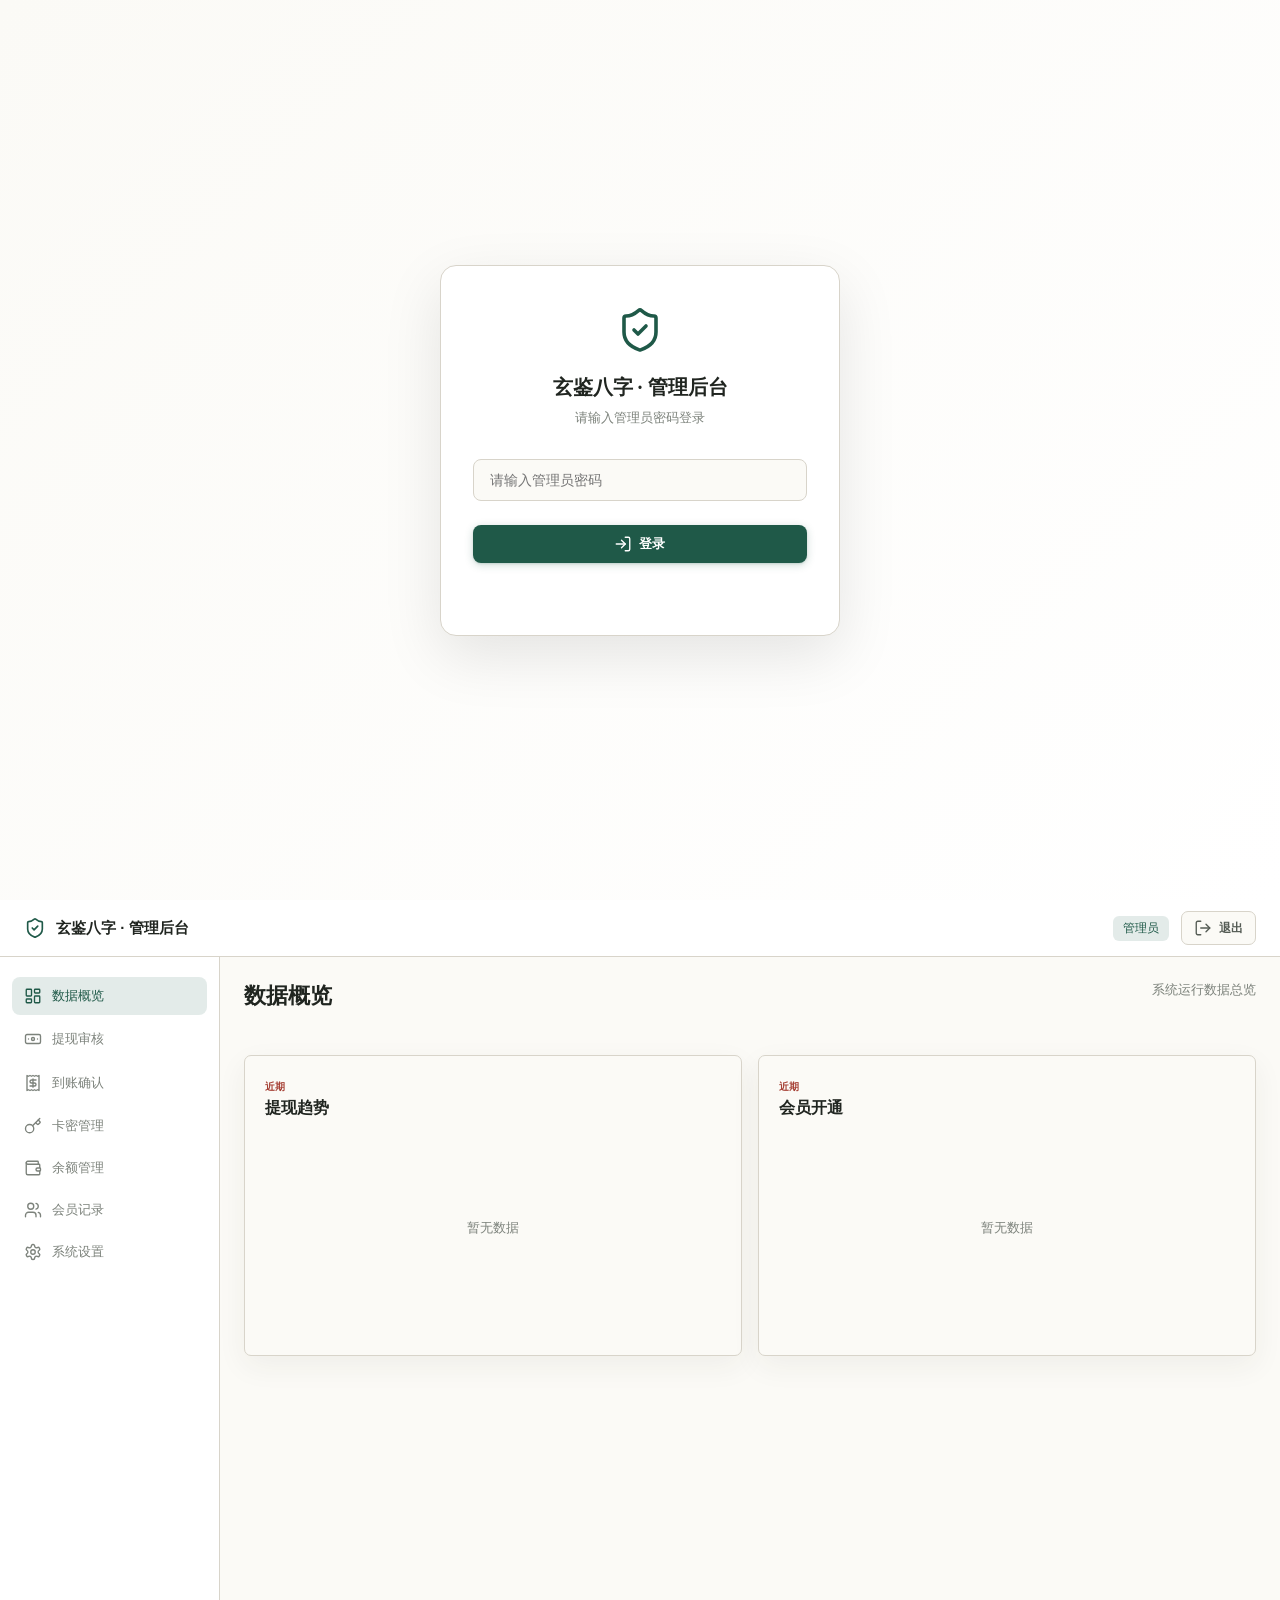
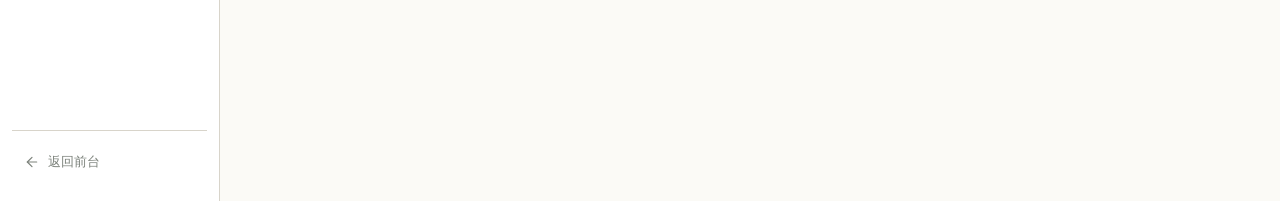
==== commit db4785df: "Update admin.html" ====
--- a/admin.html
+++ b/admin.html
@@ -60,6 +60,11 @@
             <span>提现审核</span>
             <span class="admin-nav-badge" id="pending-badge" hidden>0</span>
           </button>
+          <button class="admin-nav-item" data-admin-tab="payments" type="button">
+            <i data-lucide="receipt"></i>
+            <span>到账确认</span>
+            <span class="admin-nav-badge" id="payment-badge" hidden>0</span>
+          </button>
           <button class="admin-nav-item" data-admin-tab="codes" type="button">
             <i data-lucide="key"></i>
             <span>卡密管理</span>
@@ -155,6 +160,49 @@
               <div><span class="panel-kicker">提现列表</span><h2>全部申请</h2></div>
             </div>
             <div class="withdraw-list" id="admin-withdraw-list"></div>
+          </div>
+        </section>
+
+        <!-- 到账确认 -->
+        <section class="admin-tab-panel" id="admin-tab-payments">
+          <div class="admin-page-header">
+            <div>
+              <h1>到账确认</h1>
+              <p>确认微信/支付宝支付到账，金额匹配后自动解锁会员</p>
+            </div>
+            <div class="admin-filter-row">
+              <select id="payment-status-filter" class="region-select">
+                <option value="all">全部状态</option>
+                <option value="reviewing">待确认到账</option>
+                <option value="paid">已到账</option>
+                <option value="failed">到账失败</option>
+                <option value="pending">待支付</option>
+                <option value="cancelled">已取消</option>
+              </select>
+            </div>
+          </div>
+          <div class="admin-stats-grid small">
+            <div class="admin-stat-card">
+              <span class="stat-label">待确认到账</span>
+              <strong class="stat-value" id="stat-payment-reviewing">0</strong>
+              <span class="stat-unit">笔</span>
+            </div>
+            <div class="admin-stat-card">
+              <span class="stat-label">已到账金额</span>
+              <strong class="stat-value" id="stat-payment-paid">¥0.00</strong>
+            </div>
+            <div class="admin-stat-card">
+              <span class="stat-label">到账失败</span>
+              <strong class="stat-value" id="stat-payment-failed">0</strong>
+              <span class="stat-unit">笔</span>
+            </div>
+          </div>
+          <div class="panel">
+            <div class="panel-heading">
+              <div><span class="panel-kicker">支付订单</span><h2>到账管理</h2></div>
+              <p style="color:var(--muted);font-size:13px">输入微信/支付宝实际收到的金额，金额匹配后系统自动解锁会员</p>
+            </div>
+            <div class="payment-list" id="admin-payment-list"></div>
           </div>
         </section>
 
--- a/assets/admin.css
+++ b/assets/admin.css
@@ -0,0 +1,578 @@
+/* ===== 管理后台样式 ===== */
+
+.admin-body {
+  margin: 0;
+  padding: 0;
+  background: var(--surface);
+  color: var(--ink);
+  font-family: -apple-system, BlinkMacSystemFont, "Segoe UI", "PingFang SC", "Hiragino Sans GB", "Microsoft YaHei", sans-serif;
+  min-height: 100vh;
+}
+
+/* 登录页 */
+.admin-login {
+  min-height: 100vh;
+  display: flex;
+  align-items: center;
+  justify-content: center;
+  background: linear-gradient(135deg, var(--surface) 0%, var(--surface-raised) 100%);
+  padding: 20px;
+}
+
+.admin-login-card {
+  width: 100%;
+  max-width: 400px;
+  background: var(--surface-raised);
+  border-radius: 16px;
+  padding: 40px 32px;
+  box-shadow: 0 20px 60px rgba(0, 0, 0, 0.1);
+  border: 1px solid var(--line);
+}
+
+.admin-login-logo {
+  text-align: center;
+  margin-bottom: 32px;
+}
+
+.admin-login-logo svg {
+  width: 48px;
+  height: 48px;
+  color: var(--pine);
+  margin-bottom: 16px;
+}
+
+.admin-login-logo h1 {
+  margin: 0 0 8px 0;
+  font-size: 20px;
+  font-weight: 600;
+  color: var(--ink);
+}
+
+.admin-login-logo p {
+  margin: 0;
+  font-size: 13px;
+  color: var(--muted);
+}
+
+.admin-login-form {
+  display: flex;
+  flex-direction: column;
+  gap: 16px;
+}
+
+.admin-login-form input[type="password"] {
+  width: 100%;
+  padding: 12px 16px;
+  border: 1px solid var(--line);
+  border-radius: 8px;
+  background: var(--surface);
+  color: var(--ink);
+  font-size: 14px;
+  transition: border-color 200ms ease, box-shadow 200ms ease;
+  box-sizing: border-box;
+}
+
+.admin-login-form input[type="password"]:focus {
+  outline: none;
+  border-color: var(--pine);
+  box-shadow: 0 0 0 3px color-mix(in srgb, var(--pine) 15%, transparent);
+}
+
+.admin-login-hint {
+  margin: 0;
+  font-size: 12px;
+  color: var(--error);
+  text-align: center;
+  min-height: 16px;
+}
+
+/* 后台布局 */
+.admin-app {
+  min-height: 100vh;
+  display: flex;
+  flex-direction: column;
+}
+
+.admin-header {
+  background: var(--surface-raised);
+  border-bottom: 1px solid var(--line);
+  position: sticky;
+  top: 0;
+  z-index: 100;
+}
+
+.admin-header-inner {
+  max-width: 1400px;
+  margin: 0 auto;
+  padding: 0 24px;
+  height: 56px;
+  display: flex;
+  align-items: center;
+  justify-content: space-between;
+}
+
+.admin-brand {
+  display: flex;
+  align-items: center;
+  gap: 10px;
+  font-weight: 600;
+  font-size: 15px;
+  color: var(--ink);
+}
+
+.admin-brand svg {
+  width: 22px;
+  height: 22px;
+  color: var(--pine);
+}
+
+.admin-header-actions {
+  display: flex;
+  align-items: center;
+  gap: 12px;
+}
+
+.admin-role-tag {
+  padding: 4px 10px;
+  background: color-mix(in srgb, var(--pine) 12%, transparent);
+  color: var(--pine);
+  border-radius: 6px;
+  font-size: 12px;
+  font-weight: 500;
+}
+
+.admin-layout {
+  flex: 1;
+  display: flex;
+  max-width: 1400px;
+  margin: 0 auto;
+  width: 100%;
+}
+
+.admin-sidebar {
+  width: 220px;
+  background: var(--surface-raised);
+  border-right: 1px solid var(--line);
+  padding: 20px 12px;
+  display: flex;
+  flex-direction: column;
+  position: sticky;
+  top: 56px;
+  height: calc(100vh - 56px);
+  box-sizing: border-box;
+}
+
+.admin-nav {
+  display: flex;
+  flex-direction: column;
+  gap: 4px;
+  flex: 1;
+}
+
+.admin-nav-item {
+  display: flex;
+  align-items: center;
+  gap: 10px;
+  padding: 10px 12px;
+  border: none;
+  background: transparent;
+  color: var(--muted);
+  font-size: 13px;
+  border-radius: 8px;
+  cursor: pointer;
+  transition: all 150ms ease;
+  text-align: left;
+  position: relative;
+}
+
+.admin-nav-item svg {
+  width: 18px;
+  height: 18px;
+}
+
+.admin-nav-item:hover {
+  background: var(--surface-hover);
+  color: var(--ink);
+}
+
+.admin-nav-item.active {
+  background: color-mix(in srgb, var(--pine) 12%, transparent);
+  color: var(--pine);
+  font-weight: 500;
+}
+
+.admin-nav-badge {
+  margin-left: auto;
+  min-width: 20px;
+  height: 20px;
+  padding: 0 6px;
+  background: var(--error);
+  color: white;
+  border-radius: 10px;
+  font-size: 11px;
+  font-weight: 600;
+  display: flex;
+  align-items: center;
+  justify-content: center;
+}
+
+.admin-sidebar-foot {
+  padding-top: 12px;
+  border-top: 1px solid var(--line);
+}
+
+.admin-back-link {
+  display: flex;
+  align-items: center;
+  gap: 8px;
+  padding: 10px 12px;
+  color: var(--muted);
+  font-size: 13px;
+  text-decoration: none;
+  border-radius: 8px;
+  transition: all 150ms ease;
+}
+
+.admin-back-link:hover {
+  background: var(--surface-hover);
+  color: var(--ink);
+}
+
+.admin-back-link svg {
+  width: 16px;
+  height: 16px;
+}
+
+/* 主内容区 */
+.admin-main {
+  flex: 1;
+  padding: 24px;
+  min-width: 0;
+}
+
+.admin-tab-panel {
+  display: none;
+}
+
+.admin-tab-panel.active {
+  display: block;
+  animation: fadeIn 200ms ease;
+}
+
+@keyframes fadeIn {
+  from { opacity: 0; transform: translateY(4px); }
+  to { opacity: 1; transform: translateY(0); }
+}
+
+.admin-page-header {
+  margin-bottom: 20px;
+  display: flex;
+  align-items: flex-start;
+  justify-content: space-between;
+  gap: 16px;
+  flex-wrap: wrap;
+}
+
+.admin-page-header h1 {
+  margin: 0 0 4px 0;
+  font-size: 22px;
+  font-weight: 600;
+  color: var(--ink);
+}
+
+.admin-page-header p {
+  margin: 0;
+  font-size: 13px;
+  color: var(--muted);
+}
+
+.admin-filter-row {
+  display: flex;
+  align-items: center;
+  gap: 10px;
+}
+
+.admin-filter-row .region-select {
+  min-width: 140px;
+  min-height: 38px;
+}
+
+/* 统计卡片 */
+.admin-stats-grid {
+  display: grid;
+  grid-template-columns: repeat(auto-fit, minmax(200px, 1fr));
+  gap: 16px;
+  margin-bottom: 20px;
+}
+
+.admin-stats-grid.small {
+  grid-template-columns: repeat(auto-fit, minmax(160px, 1fr));
+}
+
+.admin-stat-card {
+  background: var(--surface-raised);
+  border: 1px solid var(--line);
+  border-radius: 12px;
+  padding: 20px;
+  display: flex;
+  flex-direction: column;
+  gap: 6px;
+}
+
+.stat-label {
+  font-size: 12px;
+  color: var(--muted);
+  font-weight: 500;
+}
+
+.stat-value {
+  font-size: 28px;
+  font-weight: 700;
+  color: var(--ink);
+  line-height: 1.2;
+}
+
+.stat-unit {
+  font-size: 12px;
+  color: var(--muted);
+}
+
+/* 图表区域 */
+.admin-charts-row {
+  display: grid;
+  grid-template-columns: 1fr 1fr;
+  gap: 16px;
+  margin-bottom: 20px;
+}
+
+.admin-chart-placeholder {
+  min-height: 200px;
+  display: flex;
+  align-items: center;
+  justify-content: center;
+}
+
+.chart-empty {
+  color: var(--muted);
+  font-size: 13px;
+}
+
+/* 表单网格 */
+.admin-form-grid {
+  display: flex;
+  flex-direction: column;
+  gap: 16px;
+}
+
+/* 卡密列表 */
+.code-list {
+  display: flex;
+  flex-direction: column;
+  gap: 8px;
+}
+
+.code-item {
+  display: flex;
+  align-items: center;
+  gap: 12px;
+  padding: 12px 16px;
+  background: var(--surface);
+  border: 1px solid var(--line);
+  border-radius: 8px;
+  transition: background 150ms ease;
+}
+
+.code-item:hover {
+  background: var(--surface-hover);
+}
+
+.code-main {
+  flex: 1;
+  min-width: 0;
+}
+
+.code-value {
+  font-family: "SF Mono", Monaco, Consolas, monospace;
+  font-size: 13px;
+  font-weight: 600;
+  color: var(--ink);
+  letter-spacing: 0.5px;
+}
+
+.code-meta {
+  font-size: 11px;
+  color: var(--muted);
+  margin-top: 2px;
+}
+
+.code-status {
+  padding: 4px 8px;
+  border-radius: 4px;
+  font-size: 11px;
+  font-weight: 500;
+}
+
+.code-status.available {
+  background: color-mix(in srgb, var(--pine) 12%, transparent);
+  color: var(--pine);
+}
+
+.code-status.used {
+  background: color-mix(in srgb, var(--muted) 20%, transparent);
+  color: var(--muted);
+}
+
+.code-status.expired {
+  background: color-mix(in srgb, var(--error) 12%, transparent);
+  color: var(--error);
+}
+
+.code-copy-btn {
+  padding: 6px 10px;
+  border: 1px solid var(--line);
+  background: var(--surface-raised);
+  border-radius: 6px;
+  cursor: pointer;
+  color: var(--muted);
+  transition: all 150ms ease;
+}
+
+.code-copy-btn:hover {
+  border-color: var(--pine);
+  color: var(--pine);
+}
+
+.code-copy-btn svg {
+  width: 14px;
+  height: 14px;
+}
+
+/* 会员记录 */
+.member-records-list {
+  display: flex;
+  flex-direction: column;
+  gap: 8px;
+}
+
+.member-record-item {
+  display: flex;
+  align-items: center;
+  gap: 12px;
+  padding: 12px 16px;
+  background: var(--surface);
+  border: 1px solid var(--line);
+  border-radius: 8px;
+}
+
+.member-record-info {
+  flex: 1;
+}
+
+.member-record-name {
+  font-size: 13px;
+  font-weight: 500;
+  color: var(--ink);
+}
+
+.member-record-meta {
+  font-size: 11px;
+  color: var(--muted);
+  margin-top: 2px;
+}
+
+.member-record-plan {
+  padding: 4px 8px;
+  background: color-mix(in srgb, var(--pine) 12%, transparent);
+  color: var(--pine);
+  border-radius: 4px;
+  font-size: 11px;
+  font-weight: 500;
+}
+
+/* 危险区域 */
+.danger-panel {
+  border-color: color-mix(in srgb, var(--error) 30%, var(--line));
+}
+
+.admin-danger-zone {
+  padding: 8px 0;
+}
+
+.admin-danger-zone p {
+  margin: 0 0 12px 0;
+  font-size: 13px;
+  color: var(--muted);
+}
+
+.danger-actions {
+  display: flex;
+  flex-wrap: wrap;
+  gap: 10px;
+}
+
+.button.danger {
+  background: var(--error);
+  color: white;
+  border-color: var(--error);
+}
+
+.button.danger:hover {
+  background: color-mix(in srgb, var(--error) 85%, black);
+}
+
+/* 移动端适配 */
+@media (max-width: 768px) {
+  .admin-sidebar {
+    width: 60px;
+    padding: 12px 6px;
+  }
+
+  .admin-nav-item span,
+  .admin-back-link span {
+    display: none;
+  }
+
+  .admin-nav-item {
+    justify-content: center;
+    padding: 10px;
+  }
+
+  .admin-sidebar-foot {
+    padding-top: 8px;
+  }
+
+  .admin-back-link {
+    justify-content: center;
+    padding: 10px;
+  }
+
+  .admin-main {
+    padding: 16px;
+  }
+
+  .admin-charts-row {
+    grid-template-columns: 1fr;
+  }
+
+  .admin-page-header h1 {
+    font-size: 18px;
+  }
+
+  .admin-header-inner {
+    padding: 0 16px;
+  }
+
+  .admin-brand span {
+    display: none;
+  }
+}
+
+@media (max-width: 480px) {
+  .admin-stats-grid {
+    grid-template-columns: 1fr 1fr;
+  }
+
+  .stat-value {
+    font-size: 22px;
+  }
+}
